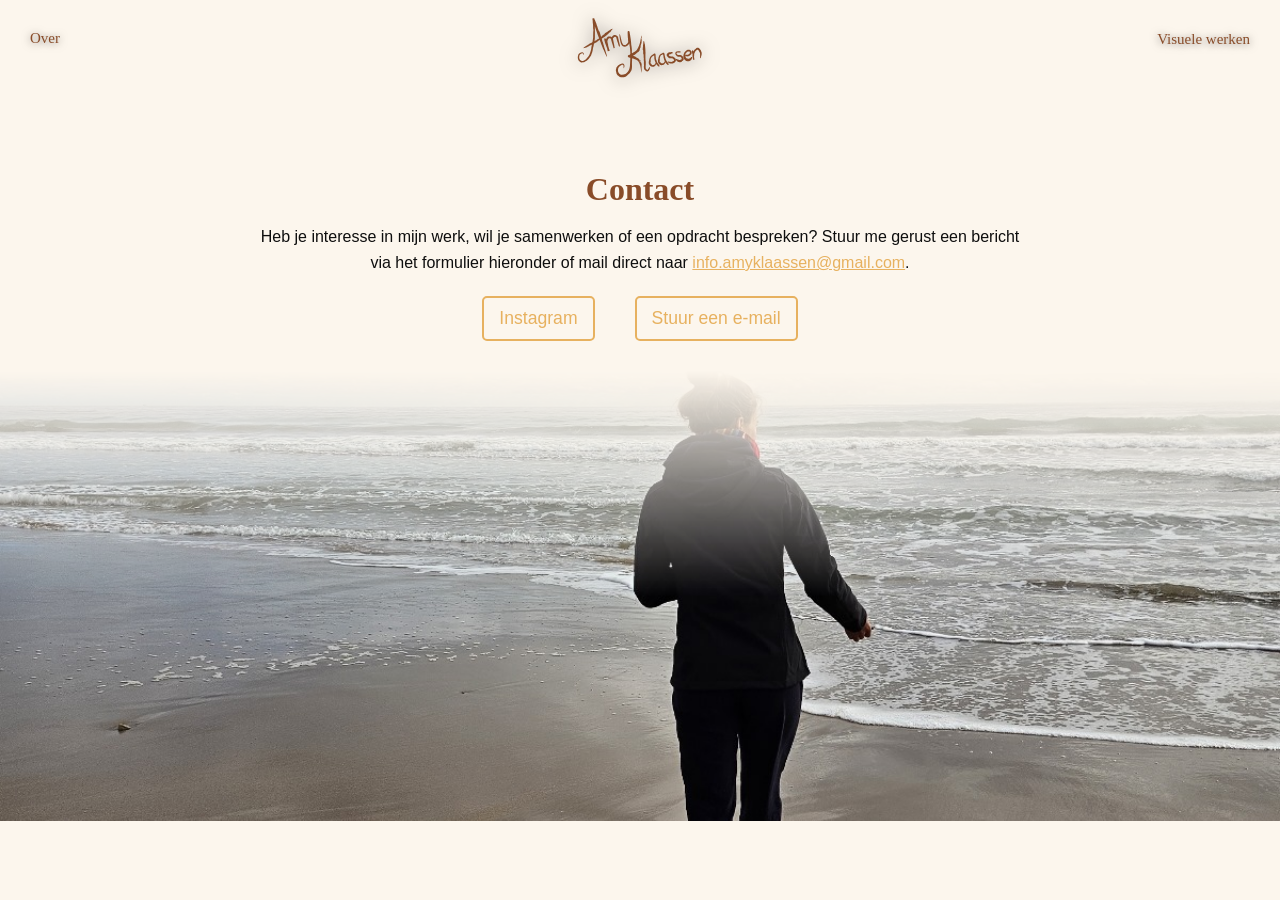
==== contact.html @ f5cd45bf "Add files via upload" ====
<!DOCTYPE html>
<html lang="nl">
<head>
  <meta charset="UTF-8">
  <meta name="viewport" content="width=device-width, initial-scale=1.0">
  <title> Contact | Amy Klaassen </title>
  <link rel="stylesheet" href="style.css">
  <link rel="stylesheet" href="contact.css">
</head>

<!-- laadscherm -->
<div id="page-loader">
  <div class="loader-logo">
    <svg viewBox="0 0 845 472" fill="none" xmlns="http://www.w3.org/2000/svg">
        <path d="M200.58 269.815C197.578 265.913 192.671 257.868 190.001 253.425C189.952 253.343 189.903 253.262 189.853 253.181C189.219 252.127 188.603 251.139 187.882 249.982C186.164 247.221 183.83 243.498 179.257 235.552C177.831 233.297 176.41 231.038 174.997 228.775C159.724 204.342 145.036 179.564 130.694 154.582C130.502 154.273 130.307 153.958 130.109 153.641C126.298 147.501 121.577 139.885 118.895 134.932C115.486 128.634 113.256 124.307 111.438 120.744C109.187 116.763 106.937 112.78 104.687 108.798L115.8 103.752C121.125 121.478 125.676 139.39 129.777 157.352C130.831 161.99 131.83 166.554 132.802 171.186C133.32 173.655 133.822 176.101 134.318 178.581C135.623 185.113 136.837 191.675 137.923 198.272C138.693 202.088 139.415 205.735 140.036 209.121C140.913 213.891 141.594 218.167 141.987 221.718C142.96 230.287 143.071 240.16 142.663 247.514C142.612 248.5 142.555 249.433 142.496 250.306C142.483 250.491 142.471 250.673 142.459 250.852C142.347 256.36 142.45 261.887 142.668 267.449C142.614 267.821 142.559 268.194 142.503 268.575C141.785 273.377 142.093 279.233 142.277 288.698C142.334 292.822 142.356 297.659 141.893 303.401C141.581 307.103 141.019 308.978 140.57 310.494C140.436 310.941 140.308 311.357 140.189 311.779C139.78 313.228 139.71 314.806 139.554 316.686C139.351 319.11 139.007 322.081 137.5 325.664C132.534 336.971 130.048 341.585 128.435 345.375C127.943 346.449 127.446 347.468 126.911 348.408C125.141 351.541 121.945 355.48 119.282 358.271C119.219 358.337 119.155 358.406 119.09 358.477L118.712 358.893C116.119 361.012 111.698 364.783 107.855 367.434C106.373 368.466 104.244 369.704 101.518 370.9C98.6929 372.107 95.2235 373.395 90.8848 373.651C89.1987 373.737 87.5514 373.597 86.0216 373.237C78.8281 371.475 75.1095 368.357 72.4753 365.82C71.5873 364.935 70.8194 364.055 70.1065 363.139C67.8321 360.256 65.7641 356.161 64.6749 351.835C63.6883 348.037 63.3942 344.117 63.5088 340.745C63.5444 339.648 63.5754 338.584 63.6199 337.57C63.8758 334.317 64.4388 330.228 66.4787 326.742C68.4705 323.28 71.131 320.852 73.7343 318.704C76.3234 316.664 79.1248 314.498 83.3006 313.753C86.6799 313.082 90.4118 314.903 92.0868 316.965C93.9038 319.018 94.7567 321.086 95.3561 322.827C96.468 326.318 96.3974 328.342 95.8488 328.559C95.2463 328.767 94.1325 327.088 92.2105 324.43C90.3324 321.793 87.2746 318.489 84.3473 319.498C82.3167 319.976 80.0595 321.681 78.0395 323.601C73.1213 328.103 71.2421 332.214 71.559 338.879C71.5588 339.569 71.5636 340.265 71.5669 340.981C71.5158 351.017 76.6344 360.56 85.1702 363.59C86.14 363.96 87.1451 364.258 88.1808 364.487C92.2837 365.408 98.5569 362.557 103.752 359.007C104.396 358.572 105.04 358.119 105.681 357.651C107.944 355.801 110.256 353.667 111.962 351.843L111.423 352.436C113.392 349.613 115.048 347.026 116.362 344.901C118.378 341.638 119.86 339.369 121.127 337.327C121.969 335.967 122.711 334.692 123.306 333.395C123.62 332.711 124.062 331.7 124.531 330.533C126.55 325.717 128.988 317.361 130.191 309.373C130.773 305.839 131.323 301.646 131.66 297.544C132.145 291.69 132.279 286.028 132.036 283.193C131.595 278.19 131.467 272.388 131.467 267.202C131.459 262.266 131.575 257.887 131.331 255.429C131.147 253.533 131.15 251.887 131.264 249.916C131.328 248.858 131.412 247.711 131.492 246.384C131.639 243.888 131.776 240.851 131.666 236.71C131.528 231.888 131.478 228.472 131.422 225.578C131.327 221.471 131.208 218.38 130.27 213.858C129.224 208.823 128.173 203.593 127.626 199.411C127.378 197.507 126.998 195.339 126.586 193.093C126.04 190.109 125.439 186.998 125.029 184.099C124.693 181.717 124.617 179.722 124.538 177.932C124.514 177.377 124.49 176.844 124.459 176.331C124.233 175.257 124.007 174.201 123.771 173.116C123.596 172.312 123.42 171.51 123.242 170.712C123.126 170.421 123.001 170.115 122.871 169.797C122.223 168.223 121.402 166.197 120.652 163.736C119.452 159.78 118.784 156.218 118.066 152.509C117.49 149.559 116.89 146.55 115.948 143.142C115.3 140.799 114.493 138.253 113.639 135.587C112.419 131.798 111.13 127.882 110.509 125.271C110.258 124.229 110.196 123.299 110.144 122.415C110.144 122.41 110.144 122.406 110.144 122.402C110.141 122.342 110.137 122.282 110.133 122.222C108.565 117.235 106.909 112.133 105.209 107.252L114.293 103.128C115.072 104.39 115.852 105.652 116.632 106.913C116.971 107.397 117.314 107.886 117.652 108.372C119.308 110.743 120.914 113.048 122.109 114.464C123.405 115.997 126.078 120.199 128.887 124.633C130.726 127.535 132.624 130.539 134.234 132.955C135.175 134.367 135.813 135.858 136.47 137.391C137.082 138.822 137.713 140.29 138.618 141.767C139.071 142.507 139.606 143.279 140.177 144.104C140.68 144.83 141.211 145.597 141.737 146.418C142.226 147.181 143.143 148.982 144.321 151.289C145.049 152.715 145.877 154.335 146.763 156.025C149.372 160.335 151.97 164.652 154.556 168.975C155.212 169.808 155.838 170.497 156.418 170.993C156.834 171.349 157.243 171.62 157.661 171.899C158.23 172.279 158.817 172.673 159.466 173.31C159.973 173.809 160.438 174.475 160.635 174.991C160.727 175.231 160.761 175.437 160.792 175.623C160.828 175.837 160.86 176.028 160.97 176.219C161.05 176.357 161.176 176.474 161.33 176.619C161.577 176.851 161.896 177.153 162.216 177.711C163.405 179.789 164.702 182.181 165.973 184.526C167.386 187.133 168.767 189.681 169.928 191.675C171.228 193.909 172.869 197.218 174.518 200.529C175.668 202.839 176.823 205.151 177.861 207.106C178.879 209.022 180.065 210.943 181.211 212.804C182.586 215.038 183.904 217.19 184.821 219.138C185.006 219.532 185.112 220.095 185.248 220.8C185.343 221.299 185.456 221.873 185.618 222.505C186.954 224.886 188.283 227.271 189.606 229.659C189.673 229.731 189.743 229.806 189.812 229.88C189.813 229.881 189.815 229.882 189.816 229.883C191.39 231.557 193.507 233.869 195.219 237.864C195.655 238.878 195.816 239.584 195.963 240.219C196.106 240.843 196.236 241.4 196.597 242.114C197.007 242.925 197.622 243.805 198.289 244.766C199.226 246.116 200.266 247.627 201.015 249.318C201.066 249.433 201.121 249.558 201.179 249.687C201.724 250.911 202.532 252.722 203.197 254.607C205.956 259.735 208.706 264.869 211.453 270.004C216.032 278.563 220.609 287.127 225.211 295.671C227.448 299.83 229.381 303.943 230.621 307.085C231.858 310.23 232.303 312.144 231.783 312.451C231.262 312.758 229.795 311.447 227.626 308.854C225.461 306.257 222.776 302.588 220.198 298.631C215.997 292.176 211.78 285.729 207.562 279.283C207.332 278.95 207.102 278.616 206.873 278.283C205.172 275.804 203.474 273.575 201.762 271.351C201.369 270.84 200.975 270.329 200.58 269.815Z" fill="currentColor"/>
        <path d="M226.133 161.225C225.567 162.901 223.747 165.393 222.658 166.809C222.638 166.834 222.619 166.86 222.6 166.886C222.348 167.216 222.123 167.539 221.861 167.917C221.226 168.822 220.419 170.011 218.382 172.35C217.875 173.1 217.365 173.843 216.85 174.577C211.282 182.52 205.064 189.973 198.396 197.027C198.322 197.124 198.247 197.221 198.169 197.322C196.663 199.278 194.82 201.638 193.383 202.92C191.562 204.546 190.26 205.558 189.172 206.384C183.649 211.785 177.985 217.05 172.408 222.376C171.27 223.463 170.128 224.561 168.996 225.656C168.393 226.24 167.793 226.824 167.192 227.412C165.599 228.969 164.013 230.528 162.428 232.091C161.603 233.102 160.839 234.089 160.126 235C159.124 236.282 158.224 237.412 157.397 238.26C155.401 240.31 152.795 242.233 150.84 243.658C150.521 243.891 150.222 244.108 149.945 244.311C148.576 245.626 147.189 246.948 145.802 248.251C145.665 248.287 145.526 248.321 145.384 248.356C143.615 248.786 142.081 250.094 139.671 252.079C138.621 252.945 137.386 253.953 135.894 255.074C134.937 255.791 134.262 255.945 133.713 256.072C133.551 256.109 133.4 256.145 133.255 256.191C132.76 256.35 132.49 256.82 132.166 257.372C131.745 258.09 131.234 258.941 130.06 259.443C126.314 261.063 125.369 262.656 124.638 263.819C124.423 264.163 124.226 264.473 123.985 264.743C123.208 265.612 121.705 266.426 120.527 266.908C119.586 267.298 118.149 268.653 117.104 269.763C116.708 270.185 116.085 270.631 115.358 271.15C114.603 271.688 113.725 272.311 112.846 273.068C110.604 274.993 109.435 275.934 108.457 276.722C108.18 276.945 107.921 277.151 107.662 277.359C106.845 278.012 105.787 278.799 104.745 279.561C103.488 280.482 102.192 281.413 101.221 282.155C98.4955 283.751 95.7484 285.323 93.0127 286.894C91.6169 287.691 90.1085 288.253 88.8605 288.489C87.6101 288.723 86.727 288.616 86.3628 288.119C85.9981 287.623 86.1661 286.756 86.7677 285.646C87.3721 284.539 88.3605 283.284 89.5362 282.202C91.9327 280.007 94.2982 277.796 96.6776 275.579C99.5731 272.882 102.475 270.189 105.402 267.612C107.487 265.78 109.537 264.005 111.639 262.22C111.855 262.036 112.072 261.853 112.288 261.67C113.838 259.903 115.346 258.164 116.499 256.988C117.442 256.024 118.269 255.508 118.981 255.07C119.471 254.767 119.898 254.507 120.277 254.147C120.479 253.956 120.748 253.686 121.072 253.362C122.397 252.037 124.594 249.798 126.949 248.124C127.991 247.383 129.267 246.636 130.517 245.904C132.293 244.866 133.946 243.915 134.568 243.183C135.668 241.889 137.201 240.737 138.554 239.724C139.848 238.754 140.986 237.899 141.4 237.16C141.896 236.275 142.574 235.818 143.592 235.13C144.299 234.653 145.167 234.066 146.237 233.154C147.471 232.101 148.459 231.479 149.301 230.948C150.484 230.201 151.377 229.639 152.235 228.302C153.19 226.815 154.293 225.381 155.397 224.498C155.9 224.096 156.416 223.574 156.953 223.031C157.663 222.311 158.408 221.553 159.208 220.982C159.866 220.511 160.563 220.274 161.178 220.065C161.37 220 161.554 219.937 161.727 219.87C161.985 219.612 162.243 219.353 162.499 219.093C162.691 218.899 162.883 218.705 163.074 218.51C163.111 218.4 163.148 218.283 163.187 218.162C163.382 217.551 163.623 216.802 164.108 216.063C164.876 214.893 165.846 214.173 166.874 213.405C167.673 212.808 168.51 212.179 169.294 211.303C169.829 210.706 170.375 209.964 170.916 209.227C171.719 208.133 172.519 207.044 173.242 206.469C173.514 206.252 173.863 206.175 174.21 206.098C174.212 206.098 174.214 206.098 174.215 206.098C174.239 206.093 174.262 206.087 174.286 206.082C175.737 204.363 177.184 202.617 178.604 200.88C178.702 200.705 178.802 200.529 178.901 200.355C179.387 199.505 179.86 198.677 180.042 198.019C180.237 197.308 181.213 195.994 182.255 194.594C182.935 193.681 183.651 192.722 184.161 191.913C184.464 191.437 184.972 191.182 185.494 190.916C185.982 190.668 186.482 190.411 186.841 189.962C187.021 189.737 187.176 189.459 187.342 189.162C187.488 188.9 187.643 188.624 187.83 188.356C188.005 188.107 188.533 187.697 189.214 187.161C189.635 186.83 190.113 186.451 190.6 186.038C191.655 184.743 192.722 183.444 193.777 182.172C193.896 181.817 193.949 181.465 193.917 181.123C193.894 180.878 193.826 180.628 193.758 180.372C193.666 180.024 193.571 179.665 193.582 179.291C193.59 178.999 193.718 178.755 193.905 178.678C193.993 178.642 194.092 178.641 194.182 178.641C194.285 178.64 194.376 178.64 194.426 178.585C194.461 178.546 194.46 178.473 194.458 178.383C194.457 178.239 194.455 178.053 194.601 177.896C195.147 177.304 195.788 176.702 196.432 176.092C197.144 175.418 197.843 174.752 198.348 174.175C198.913 173.528 199.911 172.756 200.884 171.999C201.567 171.467 202.251 170.927 202.797 170.426C203.331 169.935 203.776 169.327 204.211 168.738C204.739 168.021 205.22 167.373 205.827 166.95C205.949 166.866 206.212 166.852 206.541 166.833C206.773 166.82 207.04 166.802 207.311 166.757C207.931 166.096 208.559 165.435 209.194 164.775C209.198 164.737 209.202 164.697 209.206 164.658C209.206 164.657 209.205 164.656 209.205 164.655C209.292 163.751 209.428 162.558 210.753 161.807C211.09 161.614 211.405 161.575 211.687 161.539C211.964 161.503 212.211 161.47 212.418 161.297C212.654 161.1 212.814 160.772 212.991 160.415C213.24 159.914 213.525 159.358 214.078 159.012C214.116 158.988 214.157 158.963 214.199 158.936C214.6 158.681 215.183 158.314 215.887 158.053C217.266 156.702 218.664 155.339 220.074 153.957C222.375 151.716 224.738 149.384 227.01 147.104C228.12 145.992 229.386 145.063 230.493 144.504C231.604 143.948 232.459 143.807 232.936 144.179C233.413 144.55 233.494 145.419 233.236 146.643C232.975 147.864 232.393 149.334 231.592 150.695C230.302 152.885 228.932 155.197 227.634 157.407C227.574 157.53 227.513 157.653 227.451 157.775C226.999 158.675 226.668 159.621 226.351 160.571C226.279 160.789 226.206 161.007 226.133 161.225Z" fill="currentColor"/>
        <path d="M274.714 211.391C272.937 208.727 270.455 203.133 269.086 200.057C269.061 200.001 269.036 199.944 269.01 199.888C268.686 199.158 268.364 198.475 267.986 197.674C267.16 195.923 266.069 193.607 264.096 189.001L266.026 191.157C265.832 191.011 265.431 190.748 265.081 190.524C263.759 189.79 262.369 189.114 261.024 188.574C259.25 187.845 257.344 187.379 256.397 187.425C253.243 187.016 247.937 194.975 245.878 201.468L245.685 198.202C248.769 205.794 251.824 213.398 254.87 221.006C254.965 221.223 255.061 221.443 255.159 221.665C257.041 225.96 259.376 231.286 260.67 234.707C262.315 239.056 263.388 242.029 264.262 244.474C265.248 246.931 266.235 249.388 267.224 251.844C267.379 252.228 267.535 252.612 267.694 252.995L261.34 255.852C256.417 245.139 250.384 234.949 245.055 224.426C243.676 221.719 242.335 218.993 241.054 216.239C240.372 214.772 239.687 213.307 239 211.842C237.465 208.574 235.92 205.31 234.368 202.05L236.563 204.328C236.16 204.126 235.535 203.836 234.995 203.601C232.879 202.824 230.804 202.273 229.02 201.988C227.293 201.703 225.794 201.718 225.11 201.892C224.806 201.963 224.582 202.05 224.375 202.141C222.86 202.379 219.98 207.059 218.977 210.978C218.786 211.615 218.622 212.224 218.48 212.802C217.93 216.012 217.666 219.567 217.706 222.733C217.701 222.755 217.696 222.761 217.691 222.749L217.226 220.613C217.267 220.84 217.307 221.07 217.348 221.303C217.903 224.479 219.438 228.006 221.849 233.559C222.899 235.977 224.117 238.779 225.5 242.1C226.391 244.241 226.61 245.446 226.79 246.43C226.843 246.72 226.893 246.991 226.956 247.261C227.17 248.184 227.733 249.008 228.398 249.982C229.26 251.245 230.292 252.762 230.965 255.072C233.117 262.427 235.078 265.219 236.553 267.336C236.986 267.956 237.379 268.519 237.724 269.12C237.95 269.511 238.173 269.946 238.392 270.409C239.106 271.919 239.77 273.735 240.286 275.367L232.443 279.173C232.306 278.826 232.176 278.486 232.055 278.16C231.387 276.355 229.373 273.101 227.726 270.697C227.103 269.788 226.404 268.483 225.581 266.946C224.729 265.355 223.743 263.514 222.567 261.609C219.595 256.796 218.022 254.234 216.758 252.175C216.397 251.588 216.062 251.041 215.725 250.495C214.662 248.771 213.384 246.609 212.087 244.421C210.535 241.804 208.955 239.15 207.688 237.164C204.93 231.741 202.202 226.3 199.473 220.862C198.072 218.068 197.203 215.136 197.107 212.687C197.011 210.238 197.69 208.475 199 207.781C200.311 207.087 202.154 207.516 204.13 208.969C206.107 210.423 208.051 212.786 209.58 215.512C212.659 221.005 215.738 226.499 218.781 232.011C222.489 238.726 226.145 245.468 229.691 252.268C232.171 257.025 234.632 261.792 237.078 266.568C237.33 267.059 237.581 267.551 237.833 268.043C239.166 270.186 240.491 272.331 241.675 274.286L230.735 279.596C229.909 277.99 229.163 276.508 228.555 275.248C228.489 275.113 228.426 274.98 228.364 274.849C227.346 272.684 226.768 270.989 226.268 269.525C225.904 268.457 225.58 267.512 225.156 266.599C224.928 266.109 224.608 265.443 224.221 264.64C222.644 261.362 219.946 255.803 217.908 250.544C217.005 248.21 216.061 245.451 215.164 242.817C213.879 239.05 212.69 235.534 211.811 233.881C210.333 231.101 208.981 227.781 207.783 224.794L207.366 222.877C207.367 222.79 207.369 222.701 207.372 222.619C207.375 222.514 207.377 222.455 207.38 222.379C207.533 218.888 207.952 216.016 207.917 214.275C207.885 212.208 208.258 210.486 209.042 207.93C209.613 206.158 210.314 203.982 211.8 200.988C213.549 197.527 215.891 195.197 218.35 193.839C220.244 192.792 222.145 192.3 224.062 192.106C225.643 191.954 227.131 191.988 228.792 192.071C232.855 192.308 236.551 193.464 239.286 194.805C239.828 195.075 240.338 195.319 241.037 195.675L242.515 196.456L243.178 197.896C243.517 198.619 243.886 199.374 244.264 200.147C245.136 201.932 246.051 203.809 246.738 205.593C247.304 207.064 247.585 208.367 247.833 209.521C247.91 209.88 247.985 210.226 248.064 210.557C248.372 211.204 248.68 211.851 248.989 212.497C249.22 212.98 249.449 213.463 249.677 213.947C249.807 214.11 249.945 214.281 250.088 214.459C250.806 215.354 251.679 216.459 252.505 217.947C253.812 220.303 254.554 222.561 255.345 224.939C255.959 226.792 256.6 228.718 257.498 230.849C258.11 232.303 258.863 233.932 259.6 235.551C260.696 237.954 261.763 240.335 262.374 242.051C262.602 242.694 262.71 243.289 262.821 243.875C262.821 243.878 262.821 243.881 262.822 243.883C262.829 243.923 262.837 243.963 262.844 244.003C264.199 247.077 265.59 250.135 267.066 253.152L261.875 255.487C261.706 255.109 261.536 254.731 261.365 254.354C261.099 253.77 260.834 253.186 260.569 252.602C260.392 252.262 260.214 251.917 260.038 251.576C259.177 249.909 258.34 248.289 257.702 247.272C257.011 246.17 255.631 243.246 254.175 240.166C253.222 238.148 252.236 236.063 251.391 234.377C250.897 233.392 250.59 232.388 250.275 231.355C249.98 230.391 249.678 229.402 249.209 228.379C248.974 227.867 248.691 227.327 248.388 226.75C248.122 226.243 247.84 225.706 247.563 225.136C247.307 224.607 246.847 223.379 246.258 221.806C245.893 220.833 245.479 219.728 245.032 218.574C243.676 215.597 242.321 212.62 240.971 209.641C240.609 209.054 240.255 208.562 239.915 208.197C239.671 207.936 239.426 207.73 239.174 207.517C238.832 207.229 238.478 206.93 238.1 206.471C237.805 206.112 237.55 205.65 237.459 205.304C237.417 205.143 237.41 205.009 237.404 204.887C237.397 204.747 237.391 204.622 237.333 204.491C237.291 204.397 237.217 204.312 237.126 204.207C236.981 204.04 236.793 203.822 236.625 203.44C236.463 203.071 236.297 202.688 236.13 202.295L235.339 200.436L235.908 198.526C236.369 197.029 236.861 195.767 237.417 194.442C238.248 192.468 239.187 190.589 239.992 189.076C240.895 187.38 242.45 185.055 244.576 182.888C246.053 181.378 247.845 179.961 249.718 178.97C251.48 178.019 253.671 177.221 255.931 177.058C255.988 177.054 256.044 177.05 256.1 177.046C258.82 176.897 260.878 177.379 262.482 177.97C262.805 178.093 263.166 178.358 263.593 178.696C263.897 178.937 264.237 179.215 264.62 179.509C266.507 180.254 268.247 181.11 269.966 182.08C270.037 182.098 270.104 182.114 270.178 182.132C270.179 182.132 270.181 182.133 270.182 182.133C270.566 182.231 270.947 182.318 271.475 182.518L272.68 183.284L273.282 184.536C274.188 185.564 275.198 186.935 275.89 188.992C276.118 189.672 276.159 190.15 276.195 190.58C276.231 191.003 276.263 191.382 276.465 191.86C276.695 192.402 277.086 192.985 277.512 193.62C278.111 194.512 278.781 195.507 279.17 196.643C279.197 196.721 279.225 196.804 279.255 196.891C279.54 197.714 279.96 198.932 280.232 200.215C281.818 203.644 283.392 207.079 284.956 210.518C287.563 216.251 290.146 221.997 292.726 227.743C293.981 230.538 294.869 233.372 295.167 235.635C295.466 237.899 295.155 239.403 294.283 239.827C293.411 240.25 292.038 239.565 290.444 237.932C288.85 236.298 287.172 233.848 285.75 231.134C283.433 226.707 281.116 222.279 278.813 217.845C278.682 217.617 278.551 217.389 278.421 217.16C277.458 215.463 276.437 213.951 275.417 212.437C275.182 212.089 274.947 211.741 274.714 211.391Z" fill="currentColor"/>
        <path d="M316.81 352.745C314.161 355.936 311.061 362.43 310.785 366.671C310.776 366.747 310.767 366.823 310.758 366.898C310.642 367.879 310.592 368.823 310.591 369.947C310.599 371.598 310.68 373.633 311.149 376.826C311.445 378.776 311.893 381.118 312.812 383.865C313.617 385.907 314.606 387.822 315.772 389.568C319.761 395.61 325.971 399.359 333.265 400.574C339.436 401.537 350.02 397.014 357.725 392.338L356.847 392.999C362.024 388.143 367.147 381.214 370.656 374.269C370.791 373.975 370.928 373.672 371.06 373.373C372.031 371.181 372.956 368.745 373.722 366.294C374.867 362.649 375.307 358.554 375.581 355.48C376.108 349.188 375.896 344.596 375.766 340.843C374.365 325.569 371.077 309.861 368.933 293.846C368.081 287.548 366.972 281.23 365.689 274.918C364.785 270.477 363.792 266.035 362.733 261.629C362.167 259.273 361.581 256.922 360.977 254.577C359.374 248.356 357.65 242.162 355.832 235.988C354.64 232.44 353.441 229.071 352.316 225.959C350.737 221.588 349.298 217.698 348.211 214.471C345.592 206.673 342.957 197.697 340.939 191.055C340.606 189.958 340.294 188.935 340.006 187.999C338.134 182.788 336.236 177.625 334.312 172.486C334.242 172.108 334.175 171.728 334.108 171.346C333.309 166.678 331.326 161.156 328.143 152.64C327.346 150.514 326.418 148.054 325.485 145.607L334.446 142.68C334.922 144.621 335.423 146.69 335.948 148.9C336.756 152.308 336.9 154.128 337.02 155.615C337.055 156.053 337.089 156.463 337.136 156.875C337.298 158.286 337.85 159.675 338.498 161.317C339.339 163.447 340.338 166.005 340.889 169.583C342.661 180.979 344.552 185.714 345.938 189.307C346.346 190.361 346.714 191.317 347.031 192.31C347.879 194.972 348.645 198.665 349.204 201.904C349.345 202.4 349.297 203.663 349.163 204.161C348.875 204.913 348.599 205.542 348.318 206.165C347.079 208.956 344.972 214.583 342.823 218.776C342.022 220.363 340.755 222.431 338.923 224.741C337.008 227.101 334.547 229.855 330.72 231.988C328.783 233.05 326.698 233.689 324.728 233.878C319.293 234.544 314.255 234.579 310.619 232.689C309.347 232.079 308.282 231.377 307.326 230.644C304.304 228.312 301.76 225.085 299.442 221.824C299.426 221.802 299.411 221.779 299.395 221.757C296.426 217.397 294.535 213.114 292.951 209.8C289.348 201.11 286.339 192.37 283.422 183.585C281.936 179.082 280.801 174.633 280.202 171.301C279.624 168.014 279.554 165.922 280.163 165.8C280.72 165.525 281.93 167.215 283.53 170.121C285.143 173.076 287.082 177.198 288.89 181.534C292.543 190.278 296.342 198.991 300.596 207.297C302.373 210.714 304.264 214.207 306.314 216.902C308.525 219.768 310.905 222.54 313.218 224.036C315.439 225.494 317.526 225.537 321.251 225.189C322.113 225.107 323.012 225.007 323.935 224.907C327.811 224.571 332.281 219.064 335.199 213.329C335.553 212.65 335.897 211.959 336.226 211.267C337.595 207.921 338.785 204.208 339.487 201.287L339.43 204.424C338.645 201.96 337.934 199.691 337.35 197.757C336.207 193.969 335.602 191.149 335.09 188.732C334.737 187.069 334.427 185.596 334.009 184.134C333.784 183.348 333.468 182.277 333.087 180.986C331.533 175.714 328.881 166.762 326.976 158.463C326.131 154.781 325.278 150.47 324.474 146.351C324.406 146.001 324.338 145.652 324.27 145.304C322.547 138.612 332.694 135.298 335.248 141.719C337.015 147.102 338.5 151.921 339.586 154.408C341.581 158.97 343.422 164.373 345.017 169.187C346.516 173.711 347.828 177.785 348.862 179.903C350.122 182.502 350.805 184.807 351.831 188.332C352.519 190.713 353.391 193.735 354.657 197.695C356.135 202.317 356.992 205.656 357.7 208.459C358.71 212.456 359.443 215.433 361.166 219.716C363.078 224.47 364.868 229.52 365.91 233.592C366.386 235.45 367.004 237.556 367.635 239.749C368.47 242.651 369.33 245.721 369.927 248.562C370.419 250.907 370.606 252.911 370.761 254.67C370.81 255.22 370.855 255.743 370.907 256.257C371.176 257.319 371.442 258.379 371.704 259.437C371.9 260.228 372.095 261.017 372.287 261.804C372.408 262.09 372.539 262.393 372.675 262.712C373.357 264.31 374.184 266.26 374.922 268.749C376.095 272.713 376.656 276.299 377.184 280.055C377.604 283.034 377.99 286.042 378.612 289.581C378.766 290.459 378.934 291.376 379.108 292.312C379.401 293.892 379.741 295.544 380.087 297.188C380.903 301.054 381.759 304.877 382.116 307.587C382.249 308.596 382.21 309.505 382.169 310.396C382.168 310.4 382.168 310.404 382.167 310.408C382.164 310.468 382.162 310.529 382.159 310.589C383.472 317.122 384.83 323.689 385.987 330.379C386.122 330.955 386.253 331.528 386.384 332.112C387.018 334.929 387.575 337.721 388.079 339.533C388.624 341.494 389.328 346.542 389.498 352.108C389.618 355.743 389.468 359.606 389.12 362.846C388.922 364.73 388.345 366.504 387.644 368.279C387.342 369.044 387.012 369.823 386.676 370.608C386.302 371.471 385.941 372.337 385.601 373.284C385.289 374.153 384.98 375.12 384.634 376.125C384.322 377.028 383.985 377.956 383.573 378.922C383.196 379.807 382.149 381.716 380.669 384.033C379.752 385.473 378.67 387.067 377.49 388.702C374.624 393.185 371.375 397.4 367.569 401.313C366.991 402.05 366.589 402.641 365.996 403.405C365.84 403.537 365.362 403.907 365.188 404.013C365.181 404.025 365.144 404.056 365.108 404.086C365.095 404.101 365.079 404.118 365.062 404.137C365.029 404.172 364.976 404.22 364.941 404.257C364.886 404.321 364.821 404.392 364.749 404.468C364.349 404.921 364.051 405.346 363.737 405.781C363.323 406.366 362.852 406.986 362.15 407.638C361.586 408.158 360.851 408.617 360.281 408.807C360.01 408.899 359.804 408.92 359.601 408.947C359.373 408.976 359.165 409.003 358.95 409.108C358.799 409.182 358.664 409.304 358.494 409.453C358.218 409.694 357.867 410.002 357.232 410.293C354.877 411.371 352.105 412.443 349.243 413.322C346.07 414.303 342.767 415.023 339.938 415.398C337.622 415.698 334.375 415.855 330.578 414.98C329.481 414.708 328.374 414.388 327.281 414.026C324.39 413.074 321.599 411.786 319.295 410.49C317.037 409.23 314.735 407.799 312.668 406.169C310.182 404.223 308.06 401.995 306.665 399.848C306.381 399.413 306.155 398.785 305.901 397.996C305.723 397.439 305.529 396.797 305.302 396.089C303.693 393.392 302.442 390.535 301.512 387.625C301.456 387.53 301.4 387.433 301.343 387.335C301.342 387.333 301.341 387.332 301.34 387.33C300.215 385.383 298.835 382.612 298.528 378.638C298.489 378.126 298.468 377.601 298.468 377.051C298.469 375.84 298.629 375.061 298.777 374.371C298.924 373.684 299.061 373.085 299.089 372.205C299.122 371.208 299.039 370.026 299.017 368.718C298.985 366.885 299.088 364.778 299.721 362.752C299.764 362.613 299.811 362.464 299.861 362.31C300.326 360.85 301.151 358.705 302.361 356.785C305.022 350.786 309.554 345.896 314.561 342.38C314.632 342.33 314.703 342.28 314.774 342.23C317.676 340.214 320.639 337.853 324.474 336.072C328.184 334.19 333.742 333.822 337.627 336.016C340.674 337.532 342.33 340.376 343.203 342.86C344.91 347.991 344.418 352.686 343.852 356.03C343.221 359.364 342.339 361.17 341.751 361.052C341.143 361.006 340.833 359.1 340.375 355.939C339.903 352.812 339.335 348.429 337.785 344.992C337.019 343.292 335.958 342.17 334.927 341.836C331.35 340.354 328.159 342.008 324.277 345.121C323.997 345.359 323.715 345.602 323.433 345.848C322.203 346.918 321.029 348.059 319.821 349.218C319.086 349.948 318.42 350.69 317.796 351.459C317.452 351.882 317.127 352.308 316.81 352.745Z" fill="currentColor"/>
        <path d="M374.629 293.126C369.844 292.983 364.973 292.222 360.47 291.949C352.186 292.387 349.085 282.611 356.103 278.188C357.961 277.256 360.021 276.059 361.919 274.738C362.057 274.642 362.176 274.559 362.302 274.469C369.54 269.331 375.704 262.641 382.115 256.943C387.021 252.569 391.687 247.883 395.055 243.042C396.114 241.512 397.097 239.858 398 238.114C401.727 230.892 404.05 222.384 405.585 213.63C407.111 204.875 407.861 195.777 408.157 186.629C408.356 180.42 408.333 174.122 408.131 167.875C408.04 165.124 407.909 162.345 407.741 159.591C407.616 157.541 407.473 155.503 407.281 153.413C407.267 153.265 407.29 153.185 407.316 153.008C407.342 152.839 407.397 152.708 407.477 152.606C407.516 152.553 407.563 152.519 407.609 152.469C407.648 152.384 407.697 152.332 407.751 152.296C407.86 152.226 407.988 152.21 408.115 152.181C408.243 152.156 408.367 152.119 408.495 152.141C408.559 152.153 408.624 152.183 408.694 152.248C408.756 152.272 408.813 152.289 408.87 152.323C408.983 152.387 409.084 152.49 409.174 152.64C409.264 152.794 409.316 152.863 409.358 153.008C409.968 155.072 410.519 157.08 411.048 159.11C411.636 161.376 412.19 163.668 412.705 165.937C411.726 166.434 411.017 167.049 410.793 168.03C410.677 168.513 410.689 169.206 410.94 169.698C411.165 170.138 411.509 170.461 411.835 170.759C412.174 171.059 412.496 171.347 412.642 171.754C412.889 172.442 413.39 173.092 413.911 173.769C414.1 174.008 414.291 174.252 414.474 174.508C414.886 176.717 415.265 178.924 415.611 181.15C415.561 182.014 415.523 182.817 415.602 183.496C415.674 184.115 415.91 184.632 416.197 185.172C416.243 185.516 416.29 185.861 416.335 186.208C416.627 188.458 416.881 190.696 417.096 192.938C416.857 194.708 416.615 196.545 416.469 198.948C416.406 199.984 416.243 200.993 416.08 201.971C415.839 203.418 415.598 204.76 415.67 205.96C415.719 206.761 415.534 207.594 415.343 208.419C415.088 209.528 414.824 210.627 415.093 211.67C415.262 212.326 415.48 212.937 415.678 213.506C415.993 214.412 416.258 215.209 416.198 215.902C416.086 217.204 416.223 218.362 416.331 219.388C416.461 220.624 416.549 221.678 416.118 222.511C416.053 222.637 415.97 222.78 415.876 222.941C415.379 223.782 414.586 225.136 414.421 227.245C414.362 227.994 414.464 228.756 414.557 229.495C414.692 230.576 414.806 231.62 414.351 232.619C414.283 232.767 414.136 232.9 414.001 233.021C413.83 233.174 413.681 233.307 413.742 233.428C413.92 233.784 414.074 234.314 414.235 234.895C414.353 235.322 414.474 235.776 414.613 236.207C413.87 238.965 412.972 241.703 411.868 244.411C411.356 245.667 410.809 246.894 410.207 248.124C409.516 248.553 408.85 248.997 408.234 249.501C407.879 249.792 407.534 250.149 407.172 250.566C406.714 251.09 406.226 251.712 405.648 252.411C404.904 253.306 404.001 254.342 402.853 255.405C400.73 257.376 398.906 259.57 397.829 261.08C397.6 261.402 397.376 261.719 397.132 262.062C396.201 263.36 395.039 264.982 392.539 267.755C390.17 270.372 387.963 272.372 386.299 273.848C385.442 274.607 384.736 275.218 384.203 275.714C383.292 276.559 382.148 277.568 381.004 278.553C379.198 280.11 377.34 281.645 376.354 282.558C375.996 282.888 375.617 283.248 375.223 283.622C374.188 284.598 372.962 285.746 371.188 287.155C371.053 287.261 370.921 287.366 370.768 287.484C368.643 289.132 367.26 289.943 365.66 290.746C365.262 290.939 364.753 291.067 364.258 291.134L359.667 276.67C359.669 276.695 359.835 276.713 359.86 276.738C359.904 276.762 359.955 276.786 360.013 276.811C360.132 276.859 360.273 276.909 360.357 276.961C361.296 277.41 362.319 277.888 363.543 277.719C363.872 277.679 364.145 277.597 364.481 277.511C365.115 277.354 365.731 277.186 366.429 277.26C366.679 277.286 366.872 277.377 367.07 277.466C367.286 277.564 367.502 277.66 367.751 277.668C368.708 277.697 369.56 277.689 370.377 277.688C371.378 277.686 372.282 277.694 372.791 277.792C373.742 277.967 374.777 277.886 375.849 277.814C376.676 277.76 377.467 277.707 378.273 277.779C380.516 277.978 383.64 277.992 386.904 277.975C388.144 277.969 389.146 278.306 390.433 278.758C391.235 279.039 392.128 279.364 393.269 279.692C393.911 279.878 394.496 279.792 395.043 279.716C395.546 279.647 396.018 279.586 396.454 279.753C396.84 279.901 397.032 280.256 397.212 280.593C397.413 280.968 397.598 281.321 398.027 281.349C398.255 281.363 398.557 281.268 398.918 281.157C399.061 281.113 399.213 281.067 399.374 281.023C399.353 281.083 399.339 281.138 399.329 281.18C399.263 281.475 399.654 281.723 400.034 281.97C400.186 282.069 400.337 282.167 400.456 282.267C400.895 282.634 401.827 282.904 402.549 283.078C402.854 283.152 403.105 283.315 403.397 283.507C403.656 283.677 403.948 283.871 404.339 284.047C404.562 284.148 404.716 284.283 404.842 284.396C404.934 284.478 405.012 284.548 405.092 284.584C405.162 284.615 405.245 284.549 405.339 284.474C405.407 284.421 405.48 284.363 405.558 284.334C405.744 284.265 405.949 284.29 406.076 284.368C406.134 284.404 406.175 284.452 406.214 284.5C406.261 284.555 406.307 284.61 406.382 284.648C406.728 284.821 407.111 284.839 407.511 284.86C407.95 284.884 408.405 284.911 408.849 285.157C408.988 285.235 409.124 285.349 409.256 285.461C409.394 285.578 409.527 285.692 409.652 285.754C410.161 286.009 410.729 285.99 411.263 285.982C411.62 285.977 411.957 285.976 412.237 286.058C412.749 286.208 413.113 286.078 413.385 285.983C413.525 285.934 413.64 285.893 413.736 285.907C413.813 285.948 413.889 285.99 413.965 286.033C414.031 286.083 414.098 286.134 414.172 286.159C414.178 286.161 414.183 286.162 414.189 286.164C414.61 286.417 415.007 286.696 415.397 286.977C416.264 287.605 417.13 288.262 418.16 288.696C418.382 288.789 418.652 288.815 418.93 288.845C419.269 288.882 419.617 288.924 419.894 289.1C420.552 289.517 421.127 290.089 421.683 290.673C422.048 291.057 422.4 291.443 422.761 291.79C423.226 292.235 423.706 292.618 424.268 292.862C424.599 293.006 424.962 293.101 425.327 293.201C425.531 293.258 425.735 293.315 425.931 293.382C425.806 293.464 425.701 293.552 425.603 293.635C425.401 293.804 425.229 293.95 424.967 293.975C424.345 294.033 423.584 294.207 423.341 294.588C423.275 294.691 423.18 294.789 423.084 294.886C422.842 295.131 422.599 295.383 422.786 295.743C422.914 295.987 423.239 296.586 423.715 296.66C423.819 296.676 423.935 296.628 424.065 296.575C424.297 296.48 424.575 296.368 424.907 296.59C424.963 296.627 425.022 296.669 425.083 296.714C425.325 296.892 425.593 297.095 425.81 297.052C426.061 297.003 426.207 296.81 426.376 296.584C426.597 296.29 426.856 295.937 427.456 295.792C427.574 295.763 427.688 295.826 427.772 295.872C427.832 295.904 427.878 295.928 427.903 295.91C427.932 295.888 427.97 295.821 428.018 295.736C428.186 295.437 428.478 294.906 428.984 295.38C429.121 295.508 429.251 295.68 429.366 295.835C429.536 296.064 429.675 296.255 429.766 296.213C429.8 296.196 429.834 296.176 429.869 296.153C430.015 296.325 430.161 296.498 430.305 296.671C430.416 296.959 430.701 297.258 431.037 297.621C431.12 297.71 431.205 297.804 431.293 297.903C431.562 298.248 431.827 298.597 432.086 298.948C432.27 299.246 432.441 299.581 432.585 299.962C432.869 300.72 432.938 301.491 432.994 302.244C433.017 302.561 433.037 302.875 433.069 303.183C432.992 303.109 432.919 303.045 432.851 303.004C432.388 302.724 431.935 302.812 431.521 302.894C431.246 302.949 430.987 303.002 430.752 302.947C430.322 302.847 430.08 303.075 429.901 303.242C429.808 303.329 429.731 303.399 429.655 303.401C429.594 303.403 429.526 303.352 429.455 303.299C429.393 303.254 429.329 303.207 429.268 303.193C428.524 303.023 428.415 303.34 428.248 303.789C428.156 304.037 428.045 304.327 427.805 304.603C427.542 304.884 427.44 304.933 427.141 304.792C427.133 305.089 427.122 305.384 427.109 305.679C427.173 305.743 427.307 305.727 427.521 305.688C427.902 305.617 428.34 305.996 428.678 306.301C428.835 306.441 428.971 306.565 429.073 306.618C429.611 306.893 429.849 306.543 430.056 306.23C430.17 306.058 430.275 305.898 430.418 305.865C430.48 305.851 430.508 305.791 430.537 305.729C430.559 305.681 430.582 305.633 430.621 305.604C430.9 305.399 431.299 305.519 431.67 305.637C431.882 305.704 432.085 305.769 432.252 305.769C432.303 305.769 432.352 305.763 432.398 305.758C432.466 305.749 432.531 305.742 432.599 305.753C432.754 305.779 432.942 305.922 433.147 306.08C433.252 306.161 433.361 306.247 433.473 306.322C433.619 306.42 433.766 306.394 433.92 306.368C434.029 306.35 434.142 306.332 434.26 306.356C434.474 306.4 434.69 306.633 434.884 306.843C434.969 306.935 435.052 307.025 435.13 307.095C435.162 307.124 435.192 307.128 435.222 307.114C435.561 307.453 435.889 307.778 436.207 308.097C437.796 309.698 439.149 311.151 440.091 313.818C440.268 314.323 440.528 314.83 440.821 315.325C441.483 317.042 442.089 318.771 442.646 320.501C442.489 320.953 442.407 321.458 442.403 322.014C442.396 323.058 442.672 324.005 442.986 325.138C443.218 325.975 443.463 326.897 443.618 328.027C443.875 329.916 444.162 331.833 444.621 333.93C445.083 336.033 445.612 338.412 446.002 340.096C446.22 341.028 446.168 342.018 446.126 342.997C446.062 344.352 445.976 345.528 446.621 346.123C446.826 346.31 447.144 346.463 447.452 346.612C447.672 346.718 447.887 346.823 448.054 346.935C448.094 347.315 448.137 347.717 448.177 348.113C448 348.879 447.858 349.955 448.432 350.938C448.466 351.344 448.497 351.744 448.522 352.124C448.588 352.982 448.644 353.83 448.688 354.645C448.705 354.93 448.722 355.213 448.737 355.493C448.737 355.495 448.737 355.498 448.737 355.5C448.768 356.07 448.786 356.582 448.815 357.174C448.825 357.416 448.835 357.655 448.843 357.888C448.86 358.456 448.888 359.117 448.899 359.696C448.905 360.002 448.91 360.309 448.919 360.65C448.931 361.194 448.929 361.648 448.939 362.216C448.937 363.003 448.942 363.908 448.924 364.725C448.924 364.892 448.88 365.009 448.801 365.085C448.735 365.278 448.623 365.249 448.514 365.267C448.514 365.267 448.514 365.267 448.514 365.267C448.513 365.267 448.513 365.267 448.513 365.267C448.401 365.27 448.298 365.321 448.193 365.147C448.102 365.092 448.035 364.987 447.999 364.827C447.805 364.042 447.591 363.171 447.386 362.419C447.249 361.872 447.125 361.442 446.987 360.922C446.901 360.595 446.82 360.304 446.738 360.013C446.584 359.462 446.414 358.831 446.257 358.293C446.194 358.071 446.129 357.845 446.064 357.615C445.906 357.051 445.76 356.568 445.602 356.027C445.601 356.024 445.6 356.021 445.6 356.018C445.523 355.756 445.444 355.489 445.366 355.222C445.134 354.455 444.893 353.654 444.647 352.849C444.52 352.446 444.388 352.02 444.254 351.589C444.179 351.349 444.103 351.108 444.027 350.869C443.987 350.738 443.948 350.617 443.907 350.49C442.958 347.514 441.966 344.604 440.909 341.696C439.854 338.8 438.734 335.914 437.552 333.11C436.367 330.295 435.109 327.523 433.765 324.833C429.069 315.444 423.037 306.467 415.5 301.724C409.439 297.961 401.402 295.943 393.293 294.709C390.683 294.316 387.967 293.997 385.295 293.757C382.594 293.513 379.932 293.342 377.195 293.221C376.346 293.184 375.528 293.154 374.629 293.126Z" fill="currentColor"/>
        <path d="M437.331 196.637C438.305 198.102 439.189 201.166 439.641 202.86C439.65 202.891 439.659 202.922 439.667 202.953C439.776 203.355 439.896 203.73 440.037 204.171C440.369 205.221 440.833 206.637 441.466 209.674C441.758 210.531 442.043 211.39 442.321 212.251C445.327 221.545 447.675 230.998 449.632 240.547C449.669 240.665 449.707 240.784 449.745 240.905C450.477 243.241 451.38 246.14 451.626 248.039C451.938 250.453 452.054 252.116 452.134 253.486C453.543 261.106 454.902 268.737 456.525 276.305C456.857 277.852 457.2 279.397 457.557 280.939C457.746 281.76 457.94 282.58 458.137 283.4C458.66 285.57 459.203 287.737 459.762 289.899C460.225 291.125 460.701 292.282 461.14 293.355C461.757 294.863 462.301 296.207 462.638 297.344C463.45 300.084 463.888 303.31 464.214 305.705C464.268 306.096 464.318 306.466 464.366 306.808C464.881 308.648 465.397 310.488 465.909 312.329C465.878 312.468 465.844 312.608 465.809 312.751C465.375 314.533 465.823 316.486 466.507 319.565C466.805 320.906 467.148 322.461 467.487 324.307C467.706 325.496 467.545 326.174 467.417 326.726C467.379 326.889 467.344 327.041 467.322 327.192C467.246 327.71 467.549 328.162 467.903 328.698C468.362 329.393 468.903 330.23 468.846 331.521C468.745 333.917 469.067 335.438 469.489 336.526L468.973 335.348C469.417 335.801 469.974 336.18 470.416 336.446C470.734 336.641 471.021 336.814 471.272 337.031C472.072 337.723 472.817 339.027 473.352 340.064C473.765 340.895 475.189 341.973 476.303 342.48C476.723 342.676 477.202 343.04 477.755 343.385C478.321 343.741 478.986 344.068 479.578 344.127C479.853 344.155 480.068 344.149 480.242 344.13C480.966 344.024 481.215 343.795 481.597 343.505C481.722 343.401 481.842 343.291 481.966 343.163C482.356 342.767 482.908 342.099 483.427 341.236C484.05 340.212 484.609 338.954 484.953 337.947C486.215 335.457 487.228 332.594 488.037 329.659C488.454 328.155 489.059 326.703 489.701 325.64C490.347 324.602 490.984 323.958 491.598 324.02C492.215 324.011 492.783 324.752 493.219 325.945C493.649 327.162 493.895 328.825 493.813 330.518C493.635 333.942 493.282 337.395 492.36 340.95C491.132 344.945 489.537 350.983 482.068 352.926C481.455 353.049 480.848 353.118 480.221 353.138C475.979 353.198 472.933 351.423 470.484 349.754C470.194 349.549 469.91 349.34 469.633 349.129C467.153 347.675 465.021 345.969 463.65 344.654C462.525 343.575 461.922 342.585 461.432 341.732C461.238 341.397 461.1 341.141 460.865 340.757C460.641 340.369 460.095 339.265 460.018 338.823C459.976 338.573 459.923 338.331 459.846 338.094C459.759 337.825 459.631 337.461 459.476 337.021C458.846 335.224 457.765 332.176 457.295 329.27C457.086 327.981 456.973 326.451 456.876 324.989C456.735 322.898 456.628 320.942 456.255 320.032C455.598 318.434 455.271 316.499 454.992 314.787C454.724 313.153 454.498 311.723 454.036 310.991C453.483 310.115 453.394 309.276 453.267 308.028C453.178 307.162 453.071 306.098 452.777 304.689C452.438 303.062 452.367 301.871 452.309 300.857C452.226 299.431 452.168 298.356 451.42 296.916C450.588 295.316 449.885 293.603 449.667 292.173C449.567 291.522 449.372 290.796 449.17 290.041C448.902 289.042 448.622 287.99 448.533 286.99C448.46 286.165 448.61 285.433 448.743 284.784C448.785 284.582 448.824 284.388 448.855 284.202C448.765 283.84 448.674 283.478 448.582 283.116C448.514 282.846 448.445 282.575 448.375 282.306C448.3 282.215 448.219 282.121 448.134 282.022C447.711 281.526 447.191 280.917 446.809 280.099C446.205 278.805 446.093 277.568 445.976 276.262C445.885 275.245 445.792 274.188 445.461 273.029C445.236 272.239 444.895 271.36 444.559 270.488C444.06 269.193 443.571 267.913 443.473 266.965C443.436 266.61 443.559 266.267 443.682 265.928C443.683 265.927 443.683 265.925 443.684 265.923C443.693 265.9 443.701 265.877 443.709 265.854C443.043 263.65 442.368 261.447 441.693 259.244C441.601 259.062 441.509 258.877 441.418 258.694C440.974 257.798 440.546 256.927 440.099 256.4C439.614 255.828 439.056 254.232 438.478 252.547C438.099 251.443 437.711 250.302 437.326 249.386C437.101 248.851 437.176 248.273 437.252 247.679C437.323 247.125 437.394 246.557 437.228 245.994C437.145 245.712 437.004 245.42 436.854 245.109C436.722 244.834 436.583 244.544 436.47 244.232C436.365 243.943 436.327 243.25 436.275 242.363C436.243 241.815 436.206 241.192 436.147 240.543C435.691 238.9 435.247 237.255 434.817 235.606C434.596 235.294 434.34 235.039 434.042 234.86C433.829 234.732 433.586 234.637 433.338 234.54C433 234.407 432.652 234.27 432.354 234.036C432.121 233.854 431.997 233.602 432.043 233.401C432.065 233.308 432.122 233.226 432.174 233.152C432.234 233.067 432.287 232.992 432.272 232.919C432.26 232.866 432.2 232.823 432.126 232.77C432.008 232.686 431.856 232.575 431.813 232.362C431.654 231.568 431.533 230.651 431.415 229.752C431.285 228.753 431.157 227.776 430.987 227.014C430.797 226.161 430.764 224.887 430.726 223.612C430.699 222.723 430.669 221.833 430.59 221.083C430.512 220.347 430.288 219.617 430.075 218.908C429.818 218.057 429.577 217.238 429.602 216.486C429.607 216.334 429.753 216.111 429.934 215.832C430.062 215.634 430.208 215.407 430.334 215.158C430.175 214.247 430.023 213.334 429.879 212.419C429.85 212.393 429.821 212.365 429.792 212.338C429.791 212.338 429.791 212.337 429.79 212.337C429.121 211.719 428.247 210.864 428.444 209.316C428.493 208.923 428.652 208.644 428.793 208.394C428.932 208.148 429.055 207.928 429.043 207.654C429.028 207.342 428.863 207.009 428.687 206.646C428.438 206.136 428.169 205.564 428.231 204.91C428.235 204.865 428.24 204.817 428.244 204.767C428.286 204.294 428.347 203.593 428.566 202.858C428.326 200.891 428.098 198.922 427.872 196.952C427.495 193.668 427.122 190.383 426.719 187.106C426.525 185.512 426.579 183.924 426.827 182.703C427.08 181.481 427.503 180.725 428.091 180.583C428.678 180.441 429.408 180.916 430.208 181.883C431.003 182.851 431.798 184.233 432.377 185.734C433.317 188.183 434.274 190.629 435.233 193.074C435.293 193.2 435.353 193.326 435.412 193.452C435.85 194.39 436.392 195.227 436.948 196.061C437.075 196.253 437.204 196.445 437.331 196.637Z" fill="currentColor"/>
        <path d="M522.759 308.948C522.465 309.764 521.865 310.843 520.932 311.921C520.006 313.046 518.787 314.244 517.822 315.042C517.792 315.067 517.763 315.092 517.733 315.117C517.346 315.437 516.971 315.75 516.504 316.107C515.421 316.896 513.634 318.29 509.839 319.159C509.379 319.3 508.932 319.423 508.479 319.534C507.861 319.684 507.235 319.809 506.594 319.906C498.034 321.541 489.667 315.706 485.589 310.412C482.932 307.371 481.098 302.909 480.732 299.07C480.705 298.927 480.679 298.781 480.654 298.635C480.643 298.571 480.632 298.507 480.621 298.443C480.162 295.636 480.047 292.731 480.128 291.032C480.194 289.847 480.25 288.906 480.292 288.098C480.324 287.308 480.36 286.629 480.397 286.004C480.025 279.87 480.265 272.061 482.906 265.72C483.428 264.325 484.061 263.042 484.749 261.83C485.616 260.309 486.569 258.904 487.566 257.566C488.096 256.856 488.64 256.162 489.194 255.484C490.662 253.688 492.195 252.002 493.777 250.372C494.62 249.352 495.426 248.379 496.189 247.491C497.26 246.243 498.246 245.161 499.13 244.344C500.433 243.143 501.897 242.025 503.496 240.957C506.432 238.839 509.812 240.008 510.811 243.487C511.033 244.451 511.273 245.492 511.472 246.357C511.549 246.701 511.641 247.082 511.71 247.38C512.325 249.096 512.959 250.804 513.608 252.502C513.6 252.631 513.59 252.763 513.58 252.898C513.455 254.571 514.07 256.397 515.08 259.216C515.524 260.453 516.04 261.867 516.622 263.551C516.998 264.636 516.972 265.272 516.952 265.798C516.946 265.952 516.941 266.097 516.946 266.239C516.966 266.726 517.304 267.115 517.704 267.572C518.224 268.164 518.848 268.868 519.037 270.053C519.655 273.851 520.946 275.068 521.894 275.955C522.173 276.214 522.426 276.442 522.637 276.708C522.813 276.928 522.977 277.184 523.126 277.459C523.599 278.334 523.957 279.418 524.169 280.32C524.396 281.285 525.476 282.877 526.402 283.956C526.752 284.365 527.092 284.981 527.501 285.686C527.925 286.415 528.426 287.24 529.093 288.023C530.786 289.99 531.788 290.949 532.585 291.743C532.63 291.787 532.675 291.831 532.719 291.875C532.881 292.028 533.04 292.177 533.206 292.327C533.847 292.908 534.67 293.659 535.555 294.406C536.613 295.301 537.752 296.188 538.677 296.804C539.412 297.52 540.167 298.234 540.935 298.943C542.302 300.205 543.573 301.644 544.764 303.214C545.728 304.479 546.359 306.106 546.752 307.454C547.113 308.803 547.282 309.733 546.922 310.22C546.611 310.741 545.698 310.892 544.318 310.939C542.927 310.957 541.166 310.775 539.633 310.11C537.737 309.293 535.926 308.296 534.273 307.09C533.256 306.347 532.247 305.58 531.249 304.78C528.965 302.938 526.73 300.97 524.629 298.502C523.862 297.596 523.12 296.661 522.408 295.684C520.648 293.287 519.111 290.652 517.835 288.134C517.703 287.875 517.573 287.616 517.444 287.358C516.085 285.418 514.837 283.56 514.025 282.232C514.025 282.231 514.025 282.231 514.024 282.23C513.294 281.011 512.99 280.009 512.74 279.164C512.571 278.587 512.419 278.061 512.189 277.591C512.064 277.335 511.885 276.988 511.672 276.566C510.803 274.858 509.408 271.941 508.635 269.115C508.288 267.861 508.004 266.373 507.745 264.949C507.376 262.917 507.063 261.022 506.657 260.161C505.939 258.635 505.469 256.768 505.069 255.117C504.687 253.544 504.363 252.154 503.93 251.465C503.404 250.611 503.258 249.807 503.044 248.594C502.922 247.886 502.759 246.984 502.5 245.875L508.556 247.97C508.477 248.016 508.315 248.125 508.172 248.224C506.945 249.075 505.975 249.641 505.166 250.115C504.029 250.787 503.169 251.316 502.264 252.505C501.259 253.827 500.178 255.135 499.177 256C498.719 256.394 498.245 256.897 497.767 257.422C497.13 258.121 496.485 258.863 495.817 259.471C495.267 259.971 494.698 260.291 494.196 260.584C494.04 260.675 493.891 260.763 493.751 260.854C493.546 261.122 493.345 261.392 493.15 261.663C493.004 261.866 492.86 262.071 492.719 262.276C492.696 262.375 492.675 262.481 492.653 262.59C492.541 263.141 492.422 263.807 492.145 264.521C491.712 265.648 491.137 266.464 490.603 267.358C490.437 267.638 490.276 267.926 490.135 268.221C489.898 268.741 489.688 269.281 489.53 269.897C489.352 270.594 489.239 271.402 489.164 272.194C489.051 273.371 489.03 274.512 488.861 275.297C488.797 275.591 488.627 275.836 488.461 276.084C488.46 276.085 488.459 276.087 488.458 276.088C488.446 276.104 488.435 276.121 488.424 276.138C488.394 278.119 488.58 280.159 488.844 282.285C488.894 282.469 488.943 282.651 488.992 282.836C489.231 283.733 489.473 284.616 489.763 285.187C489.954 285.561 490.132 286.304 490.307 287.222C490.424 287.862 490.526 288.56 490.62 289.272C490.778 290.46 490.908 291.658 491.071 292.588C491.167 293.132 491.03 293.645 490.895 294.158C490.768 294.637 490.642 295.121 490.707 295.619C490.739 295.869 490.816 296.129 490.902 296.398C490.974 296.62 491.051 296.848 491.113 297.08C491.117 297.096 491.121 297.112 491.125 297.127C491.185 297.36 491.165 297.888 491.184 298.524C491.196 298.917 491.223 299.351 491.293 299.791C491.702 300.877 492.243 301.828 492.965 302.771C493.198 302.901 493.453 302.986 493.709 302.992C493.893 302.998 494.088 302.97 494.288 302.94C494.325 302.934 494.363 302.928 494.401 302.923C494.655 302.909 494.913 302.901 495.17 302.952C495.404 302.999 495.588 303.13 495.634 303.286C495.655 303.359 495.647 303.438 495.64 303.509C495.632 303.591 495.626 303.663 495.665 303.708C495.694 303.741 495.753 303.747 495.824 303.755C495.939 303.767 496.085 303.783 496.199 303.91C496.621 304.381 497.07 304.92 497.516 305.408C498.011 305.952 498.504 306.43 498.927 306.731C499.401 307.072 499.966 307.659 500.58 308.153C501.006 308.5 501.457 308.803 501.873 308.992C502.281 309.179 502.744 309.226 503.191 309.24C503.729 309.257 504.245 309.228 504.716 309.363C504.811 309.39 504.936 309.538 505.105 309.717C505.223 309.844 505.364 309.987 505.53 310.113C505.894 310.097 506.264 310.067 506.645 310.021C506.96 309.983 507.263 309.939 507.558 309.888C507.577 309.865 507.596 309.842 507.615 309.819C507.616 309.818 507.616 309.818 507.616 309.817C508.062 309.273 508.487 308.6 509.45 308.605C509.701 308.601 509.912 308.684 510.109 308.752C510.301 308.819 510.478 308.873 510.655 308.807C510.857 308.733 511.028 308.533 511.211 308.307C511.469 307.988 511.748 307.62 512.227 307.421C512.26 307.407 512.295 307.393 512.332 307.377C512.679 307.228 513.203 306.979 513.837 306.785C514.15 306.529 514.468 306.26 514.789 305.984C515.533 305.401 516.283 304.502 516.943 303.462C518.385 301.183 519.453 298.327 520.242 295.416C520.629 293.987 521.157 292.636 521.751 291.63C522.347 290.624 522.963 290.054 523.567 290.098C524.172 290.116 524.729 290.798 525.107 291.977C525.483 293.155 525.641 294.731 525.483 296.365C525.222 299.01 524.808 301.691 523.992 304.432C523.957 304.579 523.92 304.727 523.881 304.874C523.592 305.967 523.36 307.046 523.017 308.168C522.94 308.423 522.852 308.687 522.759 308.948Z" fill="currentColor"/>
        <path d="M574.611 288.456C574.314 289.47 573.545 290.926 572.335 292.267C571.609 293.1 570.785 293.92 570.127 294.517C570.101 294.541 570.075 294.564 570.049 294.588C569.71 294.894 569.386 295.195 568.982 295.546C568.028 296.315 566.573 297.748 562.883 298.931C561.865 299.334 560.851 299.639 559.86 299.876C559.852 299.878 559.843 299.88 559.835 299.882C551.044 302.525 541.222 296.495 536.996 290.696C535.175 288.528 533.641 285.752 532.88 282.894C532.831 282.751 532.783 282.607 532.736 282.46C532.715 282.396 532.695 282.331 532.675 282.266C531.777 279.426 531.519 276.262 531.611 274.503C531.742 272.177 531.918 270.789 532.03 269.622C532.026 269.236 532.018 268.856 532.006 268.474C531.703 262.062 531.391 253.88 534.122 246.94C534.201 246.718 534.281 246.495 534.364 246.27C534.895 244.819 535.58 243.458 536.36 242.197C536.848 241.407 537.374 240.656 537.927 239.938C539.393 238.037 541.04 236.382 542.771 234.888C543.712 233.937 544.625 233.067 545.503 232.286C546.73 231.194 547.881 230.286 548.888 229.64C550.827 228.406 552.982 227.438 555.266 226.669C557.616 225.774 560.191 226.862 561.187 229.172C561.349 229.634 561.529 230.139 561.679 230.566C561.803 230.912 561.919 231.237 562.02 231.519C562.797 233.083 563.587 234.639 564.382 236.184C564.386 236.31 564.389 236.438 564.392 236.569C564.423 238.194 565.183 239.846 566.414 242.456C566.949 243.588 567.571 244.897 568.265 246.459C568.715 247.47 568.728 248.083 568.743 248.592C568.747 248.741 568.751 248.881 568.766 249.017C568.816 249.483 569.175 249.83 569.598 250.234C570.148 250.76 570.807 251.387 571.056 252.525C571.852 256.147 573.146 257.275 574.109 258.107C574.109 258.107 574.11 258.108 574.111 258.109C574.403 258.369 574.661 258.596 574.879 258.864C575.578 259.721 576.086 261.189 576.341 262.335C576.545 263.248 577.584 264.716 578.488 265.69C578.83 266.06 579.162 266.626 579.565 267.276C579.983 267.949 580.48 268.711 581.144 269.435C582.413 270.812 583.294 271.654 583.981 272.316C584.18 272.5 584.37 272.672 584.552 272.834C584.761 273.019 584.964 273.196 585.169 273.37C585.817 273.918 586.631 274.621 587.498 275.322C588.533 276.161 589.636 276.992 590.53 277.566C591.239 278.246 591.963 278.922 592.696 279.594C594.012 280.796 595.212 282.167 596.342 283.681C597.246 284.893 597.823 286.476 598.182 287.797C598.511 289.119 598.648 290.025 598.291 290.515C597.979 291.035 597.102 291.212 595.759 291.289C594.408 291.338 592.708 291.206 591.242 290.601C589.416 289.846 587.686 288.927 586.097 287.791C585.123 287.096 584.157 286.379 583.201 285.633C580.706 283.674 578.265 281.579 575.989 278.9C575.517 278.34 575.055 277.768 574.605 277.183C572.886 274.962 571.321 272.503 570.024 270.071C569.89 269.821 569.758 269.571 569.629 269.322C568.261 267.455 567.04 265.649 566.261 264.37C565.88 263.742 565.633 263.188 565.441 262.68C565.304 262.321 565.196 261.985 565.095 261.669C564.923 261.134 564.777 260.668 564.539 260.235C564.41 260.001 564.231 259.692 564.013 259.314C563.123 257.776 561.638 255.152 560.718 252.564C560.306 251.412 559.936 250.037 559.584 248.716C559.085 246.833 558.631 245.074 558.161 244.299C557.335 242.939 556.716 241.225 556.179 239.713C555.665 238.27 555.223 237.007 554.724 236.391C554.131 235.663 553.903 234.9 553.583 233.802C553.473 233.432 553.358 233.041 553.223 232.609L558.352 234.776C558.01 234.85 557.429 235.042 556.833 235.287C555.546 235.817 554.569 236.141 553.757 236.42C552.607 236.823 551.736 237.159 550.772 238.131C549.707 239.209 548.625 240.278 547.665 240.96C547.225 241.271 546.775 241.685 546.331 242.126C545.74 242.712 545.163 243.344 544.576 243.862C544.092 244.288 543.585 244.557 543.139 244.815C543 244.896 542.868 244.975 542.745 245.057C542.581 245.301 542.425 245.547 542.277 245.797C542.166 245.983 542.06 246.17 541.959 246.359C541.953 246.449 541.95 246.544 541.947 246.643C541.934 247.138 541.947 247.727 541.844 248.356C541.816 248.523 541.785 248.683 541.75 248.838C541.524 249.756 541.164 250.533 540.821 251.36C540.501 252.131 540.195 252.947 540.072 253.918C539.987 254.581 539.984 255.344 540.013 256.099C540.055 257.221 540.172 258.33 540.087 259.122C540.054 259.419 539.91 259.677 539.768 259.939C539.767 259.941 539.766 259.942 539.765 259.943C539.756 259.961 539.746 259.978 539.737 259.996C539.898 261.956 540.189 263.993 540.486 266.082C540.538 266.264 540.59 266.44 540.641 266.621C540.744 266.988 540.846 267.341 540.95 267.684C541.101 268.2 541.248 268.657 541.411 269.003C541.717 269.641 541.932 271.294 542.124 272.905C542.252 273.962 542.387 274.995 542.573 275.774C542.682 276.229 542.564 276.662 542.454 277.099C542.352 277.506 542.256 277.92 542.356 278.325C542.406 278.527 542.503 278.732 542.611 278.941C542.699 279.113 542.795 279.288 542.878 279.469C542.883 279.481 542.889 279.494 542.894 279.506C542.975 279.687 543.005 280.123 543.097 280.669C543.154 281.006 543.236 281.388 543.366 281.781C543.803 282.511 544.328 283.202 544.956 283.892C545.157 284.115 545.355 284.33 545.557 284.545C545.832 284.683 546.109 284.763 546.382 284.768C546.578 284.772 546.779 284.74 546.985 284.705C547.264 284.659 547.548 284.605 547.835 284.628C548.059 284.647 548.233 284.746 548.279 284.89C548.301 284.956 548.294 285.031 548.289 285.099C548.283 285.177 548.278 285.246 548.315 285.284C548.343 285.311 548.398 285.309 548.466 285.308C548.575 285.306 548.714 285.303 548.822 285.408C549.228 285.798 549.657 286.246 550.083 286.643C550.555 287.086 551.023 287.465 551.421 287.688C551.867 287.939 552.408 288.417 553.014 288.812C553.434 289.09 553.887 289.328 554.302 289.463C554.709 289.596 555.162 289.588 555.602 289.554C556.132 289.512 556.643 289.433 557.123 289.526C557.22 289.545 557.361 289.68 557.54 289.845C557.668 289.962 557.819 290.093 557.994 290.206C557.999 290.205 558.004 290.204 558.009 290.204C558.676 290.119 559.298 290.01 559.881 289.868C559.895 289.844 559.91 289.821 559.925 289.796C559.925 289.796 559.925 289.795 559.925 289.795C560.273 289.236 560.553 288.564 561.495 288.5C561.74 288.479 561.957 288.544 562.158 288.598C562.355 288.65 562.535 288.69 562.708 288.612C562.905 288.523 563.064 288.311 563.238 288.072C563.482 287.736 563.753 287.348 564.227 287.132C564.259 287.117 564.294 287.101 564.33 287.084C564.673 286.924 565.189 286.663 565.812 286.469C565.91 286.387 566.009 286.303 566.11 286.217C566.959 285.567 567.82 284.497 568.554 283.271C569.891 281.037 570.897 278.327 571.649 275.549C572.016 274.202 572.535 272.896 573.121 271.953C573.711 271.001 574.325 270.454 574.929 270.501C575.534 270.516 576.093 271.174 576.478 272.296C576.863 273.406 577.029 274.933 576.894 276.475C576.666 279.003 576.3 281.55 575.59 284.161C575.56 284.301 575.529 284.442 575.497 284.582C575.253 285.624 575.077 286.647 574.812 287.715C574.752 287.957 574.684 288.208 574.611 288.456Z" fill="currentColor"/>
        <path d="M599.373 224.823C598.618 225.703 596.791 226.405 595.828 226.83C595.811 226.838 595.793 226.846 595.775 226.854C595.545 226.953 595.338 227.065 595.1 227.197C594.537 227.517 593.747 227.933 592.201 228.678C591.81 228.987 591.451 229.286 591.111 229.586C589.721 230.753 589.029 232.029 589.093 232.026C588.835 233.239 588.846 234.226 588.859 234.315C588.858 234.366 588.826 234.321 588.831 234.353C588.836 234.38 588.908 234.494 589.11 234.688C589.507 235.079 590.373 235.691 591.368 236.333C591.44 236.367 591.514 236.402 591.59 236.438C592.722 236.973 594.233 237.671 595.382 238.399C595.547 238.496 595.685 238.583 595.795 238.671C596.449 239.186 596.866 239.481 597.296 239.747C599.818 240.583 604.874 238.593 611.85 238.471C613.275 238.485 614.776 238.635 616.261 238.971C617.056 239.15 617.841 239.377 618.601 239.646C619.287 239.889 619.937 240.159 620.591 240.471C621.567 240.936 622.564 241.42 623.58 241.949C624.542 242.283 625.497 242.615 626.401 242.983C627.672 243.498 628.84 244.094 629.728 244.772C631.892 246.355 633.818 249.374 634.573 251.776C634.705 252.163 634.817 252.536 634.91 252.876C635.577 254.434 636.006 256.05 636.243 257.624C636.283 257.89 636.317 258.156 636.345 258.422C636.288 258.556 636.227 258.686 636.163 258.824C635.338 260.491 635.337 262.514 634.166 265.5C633.65 266.775 632.874 268.175 631.738 269.503C631.003 270.354 630.374 270.532 629.885 270.671C629.74 270.711 629.605 270.747 629.478 270.792C629.044 270.946 628.886 271.377 628.666 271.886C628.387 272.543 627.994 273.332 626.962 273.643C623.735 274.558 623.018 275.632 622.364 276.552C622.178 276.814 622.006 277.048 621.799 277.228C621.123 277.816 619.883 278.087 618.909 278.143C618.666 278.158 618.381 278.244 618.077 278.374C617.236 278.747 616.23 279.254 615.409 279.653C614.955 279.876 614.299 280.006 613.541 280.11C612.758 280.217 611.871 280.295 610.943 280.441C608.608 280.787 607.402 280.756 606.435 280.762C606.159 280.759 605.903 280.754 605.648 280.747C604.843 280.725 603.857 280.627 602.872 280.49C601.695 280.327 600.524 280.107 599.633 279.961C597.396 279.194 595.237 278.297 593.143 277.336C592.066 276.839 591.116 276.081 590.515 275.308C589.889 274.524 589.655 273.793 589.872 273.216C590.067 272.632 590.669 272.21 591.579 271.926C592.464 271.639 593.584 271.517 594.671 271.622C596.861 271.839 599.051 271.933 601.191 271.919C603.793 271.901 606.333 271.722 608.631 271.382C610.232 271.145 611.724 270.788 612.897 270.311C613.018 270.262 613.137 270.212 613.251 270.161C613.488 269.937 613.698 269.708 613.863 269.491C614.677 268.776 615.403 268.12 615.965 267.661C616.625 267.123 617.191 266.944 617.679 266.789C618.012 266.683 618.308 266.586 618.539 266.394C618.664 266.29 618.828 266.139 619.016 265.958C619.809 265.214 620.921 263.955 621.878 263.256C622.317 262.942 622.862 262.671 623.341 262.382C624.026 261.981 624.584 261.471 624.507 261.111C624.373 260.508 624.563 259.908 624.643 259.199C624.652 259.116 624.66 259.032 624.666 258.948C624.703 258.327 624.644 257.828 624.322 257.629C623.883 257.365 623.904 257.075 623.87 256.588C623.845 256.255 623.791 255.831 623.485 255.336C623.13 254.77 622.914 254.239 622.687 253.768C622.365 253.11 622.03 252.577 621.083 252.413C620.031 252.234 618.979 251.961 618.275 251.429C617.954 251.186 617.536 250.988 617.089 250.784C616.696 250.604 616.283 250.419 615.895 250.191C615.765 250.108 615.644 250.019 615.535 249.915C615.266 249.662 615.105 249.252 614.926 248.887C614.87 248.774 614.815 248.666 614.757 248.569C614.589 248.526 614.414 248.487 614.241 248.454C614.111 248.43 613.983 248.409 613.85 248.39C613.791 248.434 613.729 248.485 613.666 248.537C613.348 248.8 612.987 249.136 612.577 249.294C611.93 249.547 611.348 249.358 610.631 249.2C610.076 249.077 609.452 248.977 608.733 249.123C608.243 249.222 607.682 249.435 607.101 249.651C606.241 249.973 605.32 250.296 604.603 250.271C604.335 250.263 604.074 250.1 603.814 249.938C603.813 249.937 603.812 249.936 603.81 249.935C603.793 249.924 603.775 249.913 603.757 249.902C602.063 250.259 600.164 250.576 598.057 250.548C597.874 250.578 597.687 250.604 597.499 250.627C596.581 250.74 595.643 250.755 594.983 250.881C594.277 251.03 592.523 250.674 590.851 249.934C590.001 249.568 589.173 249.124 588.443 248.705C588.311 248.636 588.182 248.572 588.058 248.516C587.728 248.365 587.545 248.003 587.348 247.633C587.166 247.288 586.966 246.933 586.633 246.729C586.461 246.623 586.252 246.548 586.029 246.467C585.827 246.392 585.617 246.315 585.408 246.206C585.209 246.101 584.866 245.734 584.388 245.232C584.095 244.923 583.75 244.562 583.358 244.163C582.197 243.325 580.79 242.238 579.571 240.457C579.229 240.151 578.895 239.881 578.561 239.686C578.323 239.547 578.074 239.441 577.82 239.32C577.473 239.153 577.119 238.969 576.784 238.622C576.524 238.358 576.352 237.986 576.354 237.711C576.354 237.698 576.354 237.686 576.355 237.674C576.362 237.565 576.395 237.472 576.425 237.387C576.464 237.28 576.5 237.186 576.477 237.086C576.462 237.014 576.404 236.948 576.335 236.865C576.226 236.734 576.087 236.569 576.043 236.28C575.879 235.214 575.894 234.104 575.987 233.138C576.09 232.052 576.269 231.158 576.367 230.443C576.398 230.223 576.452 229.978 576.524 229.716C576.774 228.665 577.274 227.54 577.866 226.586C578.432 225.666 579.069 224.889 579.58 224.275C580.089 223.661 580.519 223.033 580.96 222.451C581.483 221.76 582.014 221.148 582.604 220.821C582.722 220.755 582.963 220.768 583.248 220.8C583.452 220.822 583.683 220.849 583.922 220.856C584.544 220.362 585.158 219.926 585.793 219.51C585.802 219.477 585.811 219.444 585.82 219.41C585.82 219.409 585.82 219.409 585.82 219.408C586.023 218.645 586.371 217.58 587.601 217.355C587.913 217.298 588.17 217.379 588.403 217.451C588.631 217.523 588.834 217.588 589.032 217.516C589.259 217.434 589.451 217.209 589.662 216.967C589.958 216.628 590.301 216.25 590.801 216.191C590.835 216.187 590.872 216.183 590.91 216.178C591.271 216.133 591.804 216.072 592.407 216.182C593.773 215.647 595.146 215.182 596.522 214.764C598.809 214.071 601.097 213.51 603.412 213.018C604.535 212.781 605.723 212.916 606.696 213.404C607.67 213.893 608.344 214.686 608.583 215.625C608.835 216.561 608.684 217.571 608.179 218.493C607.673 219.413 606.856 220.165 605.9 220.614C604.346 221.34 602.804 222.115 601.317 222.913C601.243 222.966 601.169 223.019 601.095 223.071C600.536 223.459 600.101 223.961 599.668 224.472C599.57 224.589 599.472 224.707 599.373 224.823Z" fill="currentColor"/>
        <path d="M647.366 249.375C648.478 249.259 650.139 249.968 651.035 250.275C651.051 250.28 651.068 250.286 651.084 250.292C651.297 250.367 651.501 250.416 651.739 250.47C652.295 250.585 653.081 250.78 654.44 251.131C654.84 251.12 655.207 251.09 655.536 251.047C656.261 250.952 656.765 250.775 657.082 250.602C660.374 248.951 663.43 247.262 665.339 245.491C665.992 244.891 666.479 244.289 666.813 243.71C666.825 243.669 666.835 243.628 666.846 243.586C667.06 242.769 666.938 241.937 667.057 241.313C667.118 241.017 667.162 240.728 667.195 240.446C667.247 239.946 667.284 239.562 667.311 239.225C666.86 236.581 664.154 234.199 659.657 231.851C659.547 231.792 659.436 231.733 659.324 231.674C658.817 231.4 658.316 231.196 657.789 231.049C657.467 230.959 657.137 230.889 656.789 230.84C655.866 230.707 654.802 230.713 653.563 230.849C652.862 231.069 652.158 231.345 651.465 231.606C650.491 231.975 649.529 232.312 648.657 232.468C646.582 232.857 643.622 232.726 641.355 232.168C640.985 232.081 640.639 231.988 640.318 231.894C638.501 231.596 636.662 230.948 635.074 230.042C634.993 229.934 634.913 229.824 634.834 229.711C634.478 229.212 634.123 228.781 633.678 228.311C633.132 227.627 632.324 226.987 631.201 226.131C630.443 225.547 629.536 224.889 628.411 223.891C627.68 223.235 627.427 222.684 627.236 222.243C627.18 222.112 627.13 221.991 627.072 221.87C627.015 221.753 626.944 221.649 626.86 221.55C626.647 221.301 626.35 221.087 626.024 220.803C625.441 220.306 624.718 219.487 624.61 218.212C624.546 214.34 624.739 213.313 624.502 212.177C624.48 212.017 624.462 211.863 624.452 211.711C624.451 211.519 624.461 211.332 624.488 211.145C624.632 209.87 625.724 208.333 626.689 207.641C627.436 207.027 628.687 205.828 629.677 205.063C630.062 204.756 630.604 204.474 631.275 204.175C631.95 203.876 632.737 203.57 633.558 203.216C635.622 202.342 636.727 202.049 637.619 201.784C637.872 201.711 638.108 201.647 638.345 201.583C639.092 201.381 640.023 201.181 640.965 201.007C642.091 200.797 643.238 200.623 644.097 200.472C646.38 200.38 648.636 200.404 650.873 200.495C652.03 200.542 653.143 200.851 653.954 201.333C654.765 201.816 655.208 202.425 655.195 203.042C655.183 203.659 654.746 204.247 653.978 204.736C653.21 205.224 652.174 205.57 651.088 205.704C648.911 205.971 646.743 206.32 644.618 206.745C642.036 207.264 639.505 207.892 637.163 208.68C635.539 209.229 633.992 209.895 632.827 210.674C632.707 210.754 632.598 210.831 632.484 210.915C631.686 211.795 631.57 212.538 631.623 212.781C631.633 212.876 631.629 212.938 631.611 213.003C631.535 213.371 631.447 213.653 631.372 213.912C631.285 214.21 631.217 214.464 631.232 214.718C631.24 214.849 631.261 215.033 631.298 215.221C631.363 215.584 631.493 215.975 631.634 216.206C631.779 216.443 631.88 216.558 632.13 216.889C632.176 216.949 632.23 217.017 632.287 217.087C632.574 217.451 633.116 218.049 633.768 218.655C634.705 219.521 635.758 220.408 636.407 220.657C637.036 220.895 637.674 221.238 638.296 221.633C638.639 221.841 638.953 222.031 639.255 222.191C639.89 222.528 640.483 222.719 640.877 222.525C641.348 222.289 641.648 222.379 642.199 222.49C642.581 222.563 643.08 222.641 643.834 222.541C644.705 222.421 645.42 222.435 646.051 222.449C646.945 222.464 647.66 222.469 648.643 221.814C649.734 221.083 651.05 220.462 652.233 220.387C652.767 220.351 653.384 220.24 654.055 220.153C654.942 220.037 655.933 219.972 656.845 220.165C657.594 220.323 658.193 220.724 658.684 221.098C658.838 221.215 658.985 221.329 659.126 221.433C659.456 221.491 659.788 221.558 660.122 221.637C660.372 221.696 660.611 221.757 660.857 221.826C660.965 221.802 661.08 221.775 661.201 221.748C661.8 221.614 662.581 221.491 663.418 221.667C663.68 221.723 663.931 221.8 664.17 221.895C664.912 222.167 665.497 222.656 666.103 223.185C666.692 223.699 667.3 224.246 668.119 224.716C668.678 225.038 669.365 225.354 670.049 225.716C671.065 226.247 672.078 226.905 672.596 227.595C672.79 227.852 672.847 228.193 672.892 228.526C672.892 228.528 672.892 228.53 672.892 228.532C672.895 228.554 672.898 228.577 672.901 228.599C674.394 229.993 675.767 231.76 676.717 233.754C676.831 233.914 676.939 234.074 677.046 234.239C677.565 235.039 677.986 235.873 678.388 236.384C678.732 236.817 679.082 237.895 679.287 239.123C679.348 239.486 679.397 239.862 679.435 240.244C679.554 241.401 679.548 242.65 679.509 243.69C679.487 244.303 679.178 244.843 678.843 245.361C678.529 245.85 678.193 246.318 678.003 246.887C677.909 247.172 677.842 247.492 677.759 247.833C677.686 248.133 677.6 248.449 677.475 248.762C677.359 249.053 676.936 249.624 676.357 250.271C675.999 250.673 675.583 251.102 675.15 251.529C674.643 252.23 674.11 252.875 673.555 253.484C673.086 253.998 672.6 254.483 672.108 254.937C671.962 255.231 671.865 255.529 671.842 255.828C671.825 256.044 671.843 256.27 671.858 256.502C671.878 256.818 671.896 257.145 671.818 257.469C671.756 257.722 671.597 257.915 671.424 257.948C671.343 257.963 671.259 257.945 671.184 257.928C671.097 257.91 671.02 257.893 670.968 257.929C670.931 257.956 670.918 258.019 670.901 258.097C670.874 258.22 670.837 258.38 670.683 258.484C670.114 258.87 669.436 259.24 668.783 259.574C668.053 259.948 667.352 260.28 666.825 260.59C666.236 260.937 665.295 261.221 664.376 261.474C663.761 261.644 663.154 261.805 662.648 261.978C662.613 261.992 662.577 262.006 662.542 262.02C661.737 262.338 660.943 262.711 660.163 263.008C659.231 263.365 658.316 263.611 657.551 263.553C657.395 263.541 657.186 263.389 656.935 263.194C656.756 263.056 656.558 262.896 656.345 262.747C655.457 262.789 654.602 262.762 653.772 262.685C653.742 262.706 653.711 262.726 653.679 262.748C653.679 262.748 653.678 262.749 653.678 262.749C652.981 263.232 651.92 263.845 650.736 263.169C650.44 262.998 650.283 262.756 650.144 262.539C650.008 262.325 649.889 262.134 649.681 262.05C649.444 261.955 649.133 261.99 648.791 262.022C648.314 262.067 647.779 262.105 647.346 261.789C647.317 261.767 647.286 261.744 647.253 261.72C646.943 261.494 646.49 261.153 646.117 260.636C644.704 260.035 643.369 259.358 642.083 258.632C639.937 257.418 637.946 256.081 636.022 254.662C635.087 253.97 634.403 252.979 634.115 251.911C633.832 250.843 633.993 249.812 634.557 249.023C635.099 248.22 635.955 247.672 636.98 247.438C638.007 247.208 639.088 247.297 640.042 247.688C641.594 248.327 643.167 248.897 644.729 249.389C644.817 249.403 644.905 249.419 644.99 249.434C645.628 249.548 646.282 249.498 646.926 249.427C647.074 249.41 647.22 249.392 647.366 249.375Z" fill="currentColor"/>
        <path d="M723.178 237.517C722.693 239.039 720.453 241.193 718.944 242.349C718.917 242.371 718.891 242.392 718.864 242.413C718.513 242.689 718.187 242.963 717.791 243.281C716.831 244.001 715.53 245.193 711.994 246.46C711.019 246.929 710.004 247.325 708.982 247.64C707.139 248.209 705.298 248.525 703.528 248.667C694.436 249.893 684.361 243.811 680.207 237.119C680.126 237.025 680.046 236.932 679.965 236.837C679.02 235.726 678.032 234.425 677.263 233.203C676.723 232.351 676.271 231.498 675.982 230.763C675.055 228.412 674.707 226.637 674.511 225.2C673.105 219.606 673.84 214.244 674.62 209.75C674.991 207.643 675.409 205.438 676.097 203.143C676.541 201.659 677.112 200.149 677.805 198.712C678.173 197.947 678.573 197.203 678.994 196.486C679.788 195.134 680.655 193.886 681.545 192.71C681.888 192.255 682.239 191.799 682.602 191.339C683.236 190.331 683.876 189.334 684.564 188.402C685.522 187.094 686.586 185.93 687.614 185.123C690.005 183.191 693.325 182.132 695.593 181.725C695.675 181.71 695.757 181.696 695.838 181.682C696.167 181.623 696.484 181.567 696.781 181.514C698.369 180.998 700.092 180.454 702.131 180.108C702.276 180.148 702.421 180.191 702.569 180.236C704.375 180.868 706.793 180.521 710.503 182.107C711.673 182.636 712.885 183.403 713.995 184.411C714.17 184.553 714.594 185.04 714.729 185.221C715.015 185.654 715.204 185.976 715.432 186.372C715.989 187.353 716.016 188.011 716.035 188.534C716.04 188.688 716.043 188.831 716.06 188.973C716.111 189.452 716.493 189.781 716.938 190.2C717.512 190.739 718.211 191.447 718.331 192.757C718.492 194.623 718.652 196.072 718.74 197.399C718.829 199.022 718.883 200.074 718.917 200.983C718.927 201.469 718.918 201.896 718.833 202.315C718.568 203.684 717.457 205.163 716.479 206.007C715.714 206.702 714.733 208.34 713.98 209.579C713.7 210.05 713.193 210.575 712.586 211.159C711.957 211.764 711.218 212.435 710.483 213.215C709.317 214.443 708.505 215.208 707.654 215.921L707.718 215.874C707.177 216.33 706.707 216.675 706.281 216.971C705.957 217.195 705.664 217.385 705.363 217.573C704.419 218.166 703.221 218.756 702.018 219.25C700.578 219.844 699.128 220.312 698.042 220.681C695.101 221.172 692.255 221.343 689.43 221.377C687.985 221.391 686.567 220.975 685.514 220.258C684.47 219.539 683.859 218.589 683.861 217.601C683.828 216.615 684.337 215.651 685.205 214.831C686.085 214.013 687.264 213.406 688.513 213.129C691.043 212.573 693.505 211.868 695.78 211.004C698.167 210.101 700.411 208.951 701.739 207.791C701.753 207.781 701.793 207.75 701.808 207.741C701.981 207.59 702.313 207.314 702.588 207.074C704.118 205.746 705.601 204.298 706.849 202.849C706.978 202.698 707.103 202.551 707.226 202.401C707.965 200.944 708.37 199.584 708.51 198.887C708.635 198.304 708.825 198.097 708.986 197.935C709.094 197.829 709.177 197.752 709.149 197.699C709.148 197.695 709.146 197.692 709.143 197.688C709.127 197.665 709.099 197.611 709.053 197.507C708.888 197.055 708.045 195.317 707.298 193.448C707.033 192.737 706.673 191.721 706.475 191.03L707.404 192.055C707.369 191.987 707.335 191.92 707.301 191.857C706.882 191.035 706.364 190.475 705.954 190.51C705.3 190.576 704.429 190.397 703.332 190.41C702.312 190.416 701.237 190.56 700.705 190.952C700.073 191.418 699.428 191.489 698.418 191.608C698.41 191.609 698.403 191.61 698.396 191.61C697.797 191.665 697.065 191.743 696.193 192.052C695.196 192.411 694.49 192.595 693.867 192.793C693.004 193.074 692.325 193.371 691.782 194.35C691.185 195.435 690.523 196.576 689.742 197.351C689.451 197.64 689.167 198.002 688.872 198.399C688.81 198.482 688.75 198.566 688.69 198.649C688.248 199.261 687.823 199.9 687.339 200.405C686.94 200.822 686.461 201.073 686.039 201.316C685.907 201.392 685.781 201.467 685.666 201.543C685.548 201.775 685.435 202.008 685.329 202.243C685.25 202.418 685.173 202.595 685.101 202.773C685.114 202.858 685.132 202.948 685.15 203.042C685.242 203.513 685.376 204.071 685.348 204.682C685.306 205.647 684.951 206.418 684.597 207.309C684.322 208.004 684.054 208.762 683.972 209.693C683.939 210.061 683.934 210.464 683.94 210.889C683.945 211.199 683.958 211.502 683.972 211.813C684.02 212.902 684.104 213.931 683.956 214.62C683.9 214.881 683.71 215.092 683.523 215.308C683.522 215.309 683.52 215.31 683.519 215.311C683.507 215.326 683.494 215.341 683.482 215.355C683.552 217.053 683.773 218.633 684.185 220.074C684.252 220.194 684.32 220.313 684.389 220.43C684.721 221.001 685.079 221.517 685.474 221.79C685.9 222.089 686.39 222.977 687.045 223.893C687.468 224.491 687.956 225.106 688.439 225.568C688.546 225.671 688.618 225.793 688.67 225.931C688.762 226.166 688.796 226.432 688.832 226.701C688.89 227.111 688.953 227.529 689.224 227.844C689.359 228 689.548 228.14 689.749 228.282C689.925 228.406 690.112 228.536 690.282 228.686C690.44 228.825 690.64 229.253 690.916 229.782C691.085 230.106 691.285 230.471 691.517 230.83C692.346 231.569 693.19 232.207 694.032 232.727C694.288 232.727 694.542 232.664 694.795 232.528C694.976 232.429 695.163 232.29 695.35 232.145C695.604 231.947 695.86 231.737 696.106 231.597C696.299 231.487 696.44 231.483 696.47 231.598C696.484 231.652 696.475 231.73 696.467 231.801C696.458 231.883 696.451 231.956 696.481 231.971C696.503 231.983 696.55 231.949 696.607 231.908C696.697 231.843 696.812 231.757 696.897 231.799C697.215 231.956 697.551 232.167 697.898 232.351C698.282 232.557 698.685 232.73 699.031 232.78C699.415 232.836 699.938 233.141 700.555 233.394C700.983 233.571 701.446 233.722 701.864 233.775C702.037 233.797 702.217 233.787 702.399 233.758C702.643 233.718 702.872 233.646 703.092 233.569C703.553 233.409 703.943 233.238 704.324 233.337C704.402 233.356 704.535 233.538 704.71 233.76C704.833 233.918 704.98 234.095 705.139 234.251C705.604 234.138 706.05 234.006 706.493 233.848C706.497 233.817 706.501 233.786 706.506 233.754C706.506 233.753 706.505 233.752 706.505 233.751C706.616 233.015 706.591 232.1 707.49 232.179C707.723 232.195 707.964 232.328 708.187 232.444C708.404 232.557 708.604 232.654 708.758 232.597C708.933 232.533 709.031 232.303 709.133 232.052C709.278 231.698 709.427 231.302 709.871 231.199C709.901 231.192 709.934 231.185 709.968 231.176C710.29 231.097 710.771 230.964 711.419 230.949C712.431 230.153 713.482 229.237 714.561 228.265C714.625 228.215 714.691 228.161 714.759 228.103C716.188 226.868 717.752 224.763 719.12 222.643C719.794 221.601 720.795 220.734 721.943 220.234C723.093 219.737 724.291 219.649 725.353 220.037C726.412 220.432 727.248 221.339 727.689 222.586C728.129 223.831 728.126 225.315 727.664 226.687C726.9 228.923 726.053 231.161 724.757 233.525C724.7 233.658 724.64 233.792 724.578 233.925C724.245 234.635 723.959 235.383 723.602 236.182C723.524 236.425 723.449 236.669 723.373 236.912C723.309 237.114 723.245 237.316 723.178 237.517Z" fill="currentColor"/>
        <path d="M770.266 200.549C769.758 199.132 769.482 196.423 769.252 194.969C769.248 194.942 769.244 194.915 769.24 194.889C769.187 194.542 769.121 194.22 769.039 193.844C768.832 192.956 768.591 191.723 767.997 189.35C767.736 188.686 767.46 188.05 767.167 187.445C766.834 186.757 766.475 186.109 766.1 185.53L766.536 186.183C763.755 182.943 761.031 179.659 758.355 176.337C758.321 176.3 758.235 176.174 758.204 176.135C758.119 176.027 757.886 175.727 757.709 175.511C755.915 173.297 753.581 171.138 751.906 170.339C751.849 170.323 751.792 170.307 751.737 170.294C751.418 170.216 751.146 170.211 751.046 170.262C750.939 170.312 751.041 170.401 751.222 170.406C750.101 170.699 749.015 170.871 748.725 170.897C748.47 170.923 748.685 170.839 748.727 170.769C748.782 170.699 748.684 170.704 748.521 170.779C748.188 170.931 747.708 171.253 747.286 171.549C746.172 172.605 744.942 173.901 743.712 175.198C740.415 178.644 738.38 181.983 737.074 186.648C736.705 187.918 736.375 189.258 736.054 190.65C735.884 191.384 735.713 192.14 735.543 192.895C735.398 193.54 735.251 194.186 735.099 194.846C734.857 195.869 734.701 196.986 734.622 198.151C734.69 199.151 734.838 200.127 734.997 201.035C735.221 202.313 735.465 203.458 735.581 204.428C735.851 206.758 735.935 209.567 736.132 211.685C736.162 212.028 736.194 212.357 736.227 212.66C736.605 214.287 737.031 215.913 737.5 217.538C737.484 217.661 737.468 217.79 737.451 217.919C737.246 219.51 737.747 221.265 738.64 223.944C739.031 225.103 739.52 226.481 740.102 228.043C740.131 228.119 740.157 228.19 740.18 228.257C740.363 228.777 740.456 229.177 740.492 229.468L735.664 231.493C735.651 231.251 735.654 231.045 735.656 230.855C735.658 230.708 735.659 230.571 735.652 230.435C735.629 229.97 735.378 229.557 735.088 229.067C734.71 228.432 734.273 227.665 734.121 226.504C733.613 222.814 732.719 221.42 732.077 220.353C731.887 220.041 731.713 219.759 731.567 219.458C731.51 219.342 731.455 219.218 731.401 219.089C731.002 218.134 730.689 216.858 730.507 215.842C730.343 214.928 729.607 213.239 728.98 211.983C728.743 211.508 728.509 210.835 728.233 210.043C728.101 209.665 727.96 209.258 727.804 208.833C727.623 208.338 727.409 207.822 727.157 207.298C726.168 205.271 725.499 204.048 725.041 203.081C724.942 202.877 724.85 202.685 724.762 202.5C724.618 202.2 724.485 201.92 724.351 201.641C723.929 200.758 723.436 199.652 722.933 198.534C722.747 198.12 722.558 197.704 722.371 197.297C722.035 196.568 721.685 195.875 721.388 195.263C721.315 195.113 721.243 194.969 721.173 194.831C720.204 192.07 719.212 189.317 718.362 186.515C718.246 186.134 718.158 185.746 718.099 185.36C717.933 184.292 718.24 183.143 718.652 182.174C719.243 180.846 719.775 180.03 720.333 179.837C720.892 179.643 721.74 179.981 722.951 180.687C723.819 181.212 724.727 181.941 725.257 182.883C725.45 183.223 725.621 183.581 725.766 183.953C726.873 186.773 727.85 189.64 728.848 192.498C728.866 192.553 728.885 192.607 728.904 192.661C729.152 193.367 729.374 194.082 729.613 194.791C730.287 196.794 730.963 198.796 731.581 200.818C731.806 201.554 732.008 202.299 732.205 203.045C732.548 204.348 732.884 205.653 733.315 206.926C733.712 208.097 734.105 209.27 734.495 210.444C734.579 210.696 734.662 210.948 734.746 211.2C735.627 213.189 736.491 215.179 737.046 216.6C737.109 216.763 737.168 216.921 737.223 217.074C737.561 218.021 737.752 218.774 737.921 219.431C738.057 219.956 738.18 220.42 738.363 220.869C738.462 221.11 738.603 221.437 738.775 221.83C739.47 223.441 740.741 226.143 741.62 228.706C741.692 228.917 741.763 229.135 741.833 229.358C743.348 233.769 736.711 236.555 734.646 232.373C734.435 231.918 734.268 231.514 734.092 231.073C733.837 230.431 733.616 229.828 733.381 229.179C732.719 227.336 732.17 225.564 731.697 224.761C730.856 223.341 730.19 221.588 729.658 220.015C729.145 218.516 728.75 217.189 728.271 216.507C727.696 215.682 727.501 214.893 727.257 213.708C727.087 212.882 726.893 211.87 726.555 210.499C726.166 208.914 726.089 207.742 726.049 206.747C725.997 205.341 726.006 204.294 725.453 202.745C724.838 201.02 724.458 199.077 724.614 197.53C724.683 196.821 724.704 196.014 724.773 195.144C724.834 194.358 724.939 193.505 725.138 192.712C725.212 192.43 725.294 192.157 725.391 191.897C725.656 191.181 726.09 190.635 726.478 190.15C726.6 189.997 726.716 189.851 726.821 189.709C726.889 189.372 726.961 189.021 727.031 188.682C727.085 188.423 727.138 188.165 727.192 187.908C727.163 187.8 727.131 187.683 727.099 187.562C726.934 186.96 726.738 186.206 726.78 185.319C726.849 183.91 727.375 182.741 727.991 181.523C728.474 180.573 729.009 179.591 729.494 178.4C729.824 177.587 730.167 176.632 730.56 175.703C731.141 174.319 731.842 173.008 732.545 172.269C732.808 171.992 733.159 171.846 733.503 171.712C733.505 171.712 733.507 171.712 733.509 171.711C733.532 171.702 733.555 171.693 733.579 171.683C734.409 170.511 735.294 169.402 736.206 168.35C736.783 167.683 737.354 167.029 737.944 166.37C738.053 166.201 738.16 166.036 738.265 165.876C738.794 165.075 739.348 164.29 739.652 163.647C740.071 162.99 740.874 161.526 744.214 159.902C746.583 158.968 747.67 159.009 748.322 158.743C748.482 158.692 748.631 158.68 748.796 158.688C749.489 158.61 750.166 158.661 750.811 158.77C751.797 158.938 752.692 159.233 753.597 159.439C754.054 159.543 754.53 159.634 755.022 159.757C755.449 159.863 755.892 159.995 756.313 160.167C756.709 160.328 757.495 160.853 758.322 161.562C758.834 161.998 759.37 162.503 759.895 163.026C761.431 164.218 762.735 165.491 763.942 166.813C764.267 167.013 764.595 167.17 764.9 167.233C765.126 167.288 765.353 167.302 765.583 167.314C765.903 167.341 766.222 167.359 766.57 167.504C766.833 167.606 767.065 167.824 767.125 168.018C767.129 168.028 767.132 168.038 767.135 168.048C767.161 168.137 767.16 168.221 767.158 168.297C767.156 168.393 767.15 168.472 767.204 168.547C767.241 168.597 767.308 168.625 767.388 168.655C767.523 168.714 767.692 168.784 767.847 169.01C767.891 169.073 767.9 169.089 767.963 169.181L767.788 168.946C768.201 169.534 768.633 170.216 769.058 170.884C769.557 171.668 770.046 172.433 770.479 173.01C770.963 173.655 771.508 174.69 772.06 175.72C772.445 176.44 772.833 177.157 773.201 177.747C773.56 178.325 774.024 178.856 774.472 179.372C774.575 179.491 774.677 179.609 774.777 179.726C774.869 179.859 775.15 180.246 775.221 180.392C775.645 181.089 775.995 181.795 776.157 182.439C776.198 182.602 776.147 182.85 776.079 183.156C776.032 183.374 775.974 183.618 775.932 183.88C776.271 184.818 776.552 185.755 776.79 186.691C776.816 186.719 776.843 186.747 776.87 186.775C776.87 186.776 776.871 186.776 776.871 186.776C777.478 187.41 778.283 188.35 778.208 189.906C778.188 190.299 778.072 190.567 777.967 190.807C777.864 191.041 777.771 191.247 777.785 191.519C777.801 191.829 777.934 192.174 778.073 192.55C778.268 193.077 778.473 193.675 778.4 194.306C778.396 194.349 778.39 194.396 778.385 194.444C778.334 194.901 778.251 195.575 778.026 196.251C778.085 198.176 778.054 200.083 777.961 201.973C777.805 205.118 777.483 208.231 777.054 211.302C776.843 212.799 776.375 214.231 775.784 215.225C775.192 216.221 774.527 216.768 773.93 216.66C773.327 216.607 772.82 215.941 772.425 214.889C772.033 213.839 771.794 212.424 771.747 210.986C771.673 208.653 771.512 206.307 771.261 204C771.239 203.88 771.217 203.759 771.196 203.639C771.038 202.736 770.764 201.916 770.471 201.108C770.403 200.922 770.335 200.736 770.266 200.549Z" fill="currentColor"/>
     </svg>
  </div>
</div>

<body class="over">

  <!-- LOGO -->
  <div class="logo">
    <a href="index.html">
    <svg class="brand" viewBox="0 0 845 472" fill="none" xmlns="http://www.w3.org/2000/svg">
        <path d="M204.52 228.013C202.311 223.614 199.013 214.786 197.232 209.918C197.199 209.829 197.166 209.74 197.133 209.651C196.709 208.496 196.291 207.409 195.802 206.137C194.637 203.1 193.05 199.004 190.062 190.336C189.088 187.852 188.12 185.365 187.16 182.876C176.784 155.995 167.047 128.887 157.689 101.643C157.559 101.303 157.426 100.957 157.293 100.608C154.711 93.8583 151.515 85.487 149.819 80.1158C147.663 73.287 146.291 68.6158 145.18 64.7737C143.722 60.4384 142.266 56.1024 140.81 51.7665L152.677 48.9136C154.553 67.3264 155.635 85.7759 156.264 104.19C156.422 108.943 156.54 113.614 156.619 118.346C156.66 120.868 156.69 123.365 156.708 125.894C156.754 132.555 156.705 139.228 156.524 145.912C156.559 149.804 156.578 153.522 156.548 156.964C156.507 161.814 156.367 166.142 156.081 169.703C155.416 178.301 153.657 188.017 151.866 195.162C151.629 196.119 151.397 197.025 151.174 197.871C151.126 198.05 151.08 198.227 151.034 198.401C149.883 203.787 148.939 209.234 148.1 214.737C147.978 215.092 147.853 215.449 147.725 215.812C146.112 220.392 145.308 226.2 143.698 235.529C142.974 239.59 142.081 244.343 140.54 249.894C139.534 253.47 138.627 255.205 137.9 256.609C137.683 257.022 137.479 257.407 137.282 257.799C136.607 259.144 136.239 260.68 135.731 262.497C135.073 264.839 134.173 267.691 132.016 270.924C125.001 281.088 121.687 285.149 119.387 288.565C118.701 289.527 118.019 290.433 117.316 291.255C114.986 293.997 111.103 297.26 107.96 299.497C107.886 299.551 107.81 299.606 107.732 299.663L107.283 300C104.336 301.59 99.2808 304.458 95.0066 306.334C93.3562 307.067 91.031 307.88 88.128 308.539C85.1256 309.19 81.4752 309.799 77.1665 309.229C75.4945 308.995 73.9034 308.546 72.4694 307.903C65.7388 304.813 62.6771 301.047 60.5702 298.058C59.8657 297.021 59.2782 296.011 58.7513 294.977C57.063 291.716 55.807 287.304 55.5556 282.85C55.3051 278.934 55.7576 275.029 56.5079 271.74C56.7503 270.669 56.982 269.63 57.2174 268.643C58.084 265.497 59.41 261.589 62.0725 258.551C64.6831 255.528 67.7548 253.647 70.7173 252.03C73.6455 250.516 76.806 248.92 81.0474 248.978C84.4925 248.959 87.8127 251.452 89.0676 253.793C90.4635 256.153 90.91 258.345 91.1692 260.168C91.6008 263.806 91.1485 265.781 90.569 265.89C89.938 265.98 89.1617 264.121 87.7771 261.147C86.4317 258.203 84.054 254.38 80.9887 254.817C78.9043 254.902 76.3655 256.149 74.0188 257.653C68.3377 261.144 65.715 264.826 64.7658 271.429C64.6349 272.108 64.5081 272.791 64.3759 273.496C62.4277 283.34 65.6492 293.679 73.4578 298.269C74.3402 298.815 75.2707 299.299 76.2443 299.72C80.0992 301.399 86.7984 299.786 92.5706 297.283C93.2856 296.977 94.0039 296.654 94.7218 296.316C97.2937 294.928 99.9673 293.27 101.987 291.801L101.346 292.282C103.813 289.881 105.929 287.654 107.621 285.817C110.218 282.993 112.102 281.046 113.732 279.28C114.817 278.104 115.787 276.993 116.616 275.832C117.054 275.219 117.679 274.31 118.361 273.253C121.253 268.905 125.228 261.162 127.92 253.545C129.16 250.185 130.493 246.172 131.599 242.207C133.183 236.551 134.386 231.016 134.683 228.187C135.196 223.191 136.168 217.469 137.149 212.377C138.074 207.528 139.017 203.25 139.242 200.791C139.419 198.894 139.733 197.277 140.218 195.364C140.481 194.337 140.781 193.226 141.11 191.939C141.727 189.516 142.436 186.559 143.11 182.472C143.887 177.711 144.484 174.347 144.976 171.496C145.66 167.445 146.127 164.386 146.062 159.769C145.986 154.627 145.944 149.292 146.198 145.082C146.315 143.166 146.351 140.966 146.371 138.682C146.399 135.648 146.398 132.48 146.544 129.555C146.664 127.153 146.967 125.18 147.228 123.407C147.309 122.857 147.386 122.33 147.453 121.82C147.434 120.723 147.412 119.643 147.386 118.533C147.366 117.71 147.344 116.89 147.321 116.073C147.262 115.764 147.197 115.441 147.129 115.104C146.791 113.436 146.368 111.291 146.097 108.733C145.666 104.621 145.684 100.997 145.68 97.2188C145.673 94.2132 145.653 91.1445 145.372 87.6203C145.18 85.1975 144.868 82.5448 144.534 79.7646C144.053 75.8137 143.527 71.7241 143.411 69.0435C143.362 67.9726 143.477 67.0472 143.593 66.1692C143.594 66.1653 143.595 66.1614 143.596 66.1575C143.604 66.0978 143.611 66.038 143.619 65.9785C143.022 60.7849 142.361 55.4614 141.615 50.3471L151.315 48.0151C151.842 49.4017 152.369 50.7883 152.895 52.1748C153.138 52.714 153.381 53.2593 153.622 53.7999C154.799 56.4412 155.94 59.0088 156.846 60.6248C157.829 62.376 159.659 67.0077 161.578 71.892C162.835 75.0904 164.131 78.3986 165.255 81.0756C165.912 82.6406 166.256 84.2252 166.611 85.8548C166.942 87.3753 167.284 88.9359 167.893 90.5577C168.198 91.3701 168.578 92.2296 168.982 93.1471C169.339 93.9549 169.715 94.8089 170.077 95.7146C170.413 96.5562 170.973 98.4978 171.693 100.987C172.138 102.525 172.644 104.272 173.195 106.099C174.941 110.824 176.677 115.554 178.398 120.289C178.885 121.231 179.369 122.026 179.845 122.623C180.186 123.051 180.536 123.394 180.894 123.747C181.381 124.228 181.883 124.726 182.399 125.475C182.803 126.06 183.134 126.802 183.23 127.346C183.274 127.599 183.269 127.807 183.264 127.997C183.259 128.213 183.254 128.407 183.326 128.615C183.378 128.765 183.48 128.905 183.604 129.076C183.803 129.351 184.059 129.708 184.267 130.316C185.042 132.581 185.864 135.176 186.668 137.718C187.562 140.545 188.437 143.309 189.199 145.486C190.053 147.926 191.039 151.486 192.032 155.049C192.725 157.535 193.422 160.023 194.071 162.14C194.708 164.214 195.51 166.323 196.282 168.368C197.211 170.822 198.098 173.184 198.63 175.271C198.737 175.693 198.735 176.265 198.734 176.983C198.734 177.491 198.736 178.076 198.776 178.728C199.638 181.318 200.491 183.912 201.339 186.507C201.391 186.59 201.445 186.676 201.499 186.763C201.5 186.764 201.501 186.765 201.502 186.766C202.731 188.708 204.373 191.379 205.298 195.625C205.535 196.704 205.559 197.427 205.583 198.078C205.607 198.718 205.629 199.289 205.848 200.059C206.097 200.933 206.534 201.913 207.007 202.983C207.673 204.486 208.408 206.167 208.824 207.969C208.852 208.092 208.882 208.224 208.914 208.362C209.219 209.666 209.67 211.598 209.966 213.575C211.706 219.132 213.434 224.694 215.161 230.255C218.039 239.526 220.914 248.8 223.816 258.061C225.226 262.568 226.347 266.973 226.97 270.293C227.59 273.614 227.665 275.578 227.096 275.781C226.527 275.984 225.334 274.42 223.695 271.462C222.059 268.504 220.117 264.393 218.334 260.019C215.43 252.887 212.508 245.758 209.586 238.631C209.423 238.261 209.26 237.889 209.098 237.519C207.896 234.763 206.65 232.252 205.39 229.745C205.101 229.169 204.811 228.592 204.52 228.013Z" fill="currentColor"/>
        <path d="M250.149 126.216C249.277 127.755 247.018 129.857 245.68 131.041C245.656 131.063 245.633 131.085 245.609 131.106C245.299 131.383 245.017 131.658 244.688 131.979C243.894 132.748 242.877 133.763 240.434 135.674C239.794 136.315 239.153 136.948 238.508 137.571C231.539 144.318 224.023 150.461 216.142 156.126C216.05 156.207 215.959 156.288 215.863 156.373C214.014 158.008 211.758 159.977 210.105 160.964C208.009 162.216 206.539 162.964 205.314 163.57C198.87 167.829 192.311 171.927 185.828 176.103C184.505 176.955 183.176 177.816 181.858 178.678C181.155 179.138 180.456 179.597 179.754 180.061C177.896 181.289 176.043 182.52 174.192 183.754C173.189 184.592 172.253 185.416 171.381 186.176C170.154 187.245 169.057 188.184 168.084 188.861C165.737 190.497 162.814 191.892 160.624 192.922C160.267 193.089 159.932 193.246 159.622 193.393C158.029 194.426 156.417 195.461 154.809 196.478C154.668 196.488 154.524 196.495 154.378 196.503C152.56 196.59 150.807 197.585 148.064 199.078C146.869 199.729 145.466 200.486 143.789 201.304C142.714 201.828 142.022 201.851 141.458 201.872C141.293 201.878 141.137 201.884 140.987 201.903C140.471 201.965 140.117 202.375 139.694 202.856C139.145 203.482 138.482 204.22 137.234 204.491C133.249 205.374 132.02 206.759 131.082 207.763C130.806 208.06 130.554 208.328 130.266 208.546C129.339 209.253 127.709 209.769 126.462 210.019C125.464 210.223 123.797 211.283 122.56 212.175C122.091 212.514 121.396 212.835 120.584 213.206C119.74 213.592 118.76 214.038 117.755 214.615C115.189 216.081 113.863 216.784 112.753 217.373C112.439 217.539 112.146 217.693 111.852 217.848C110.926 218.335 109.739 218.908 108.572 219.459C107.163 220.125 105.714 220.794 104.62 221.339C101.642 222.391 98.6472 223.415 95.6638 224.441C94.1424 224.959 92.5552 225.225 91.2849 225.222C90.0129 225.215 89.166 224.942 88.9023 224.386C88.6381 223.829 88.967 223.01 89.7677 222.034C90.5705 221.061 91.7784 220.016 93.1374 219.176C95.9058 217.474 98.647 215.749 101.403 214.023C104.756 211.922 108.115 209.826 111.476 207.849C113.87 206.445 116.219 205.09 118.62 203.734C118.868 203.595 119.115 203.456 119.362 203.317C121.218 201.875 123.028 200.453 124.383 199.516C125.49 198.748 126.401 198.397 127.182 198.102C127.721 197.897 128.189 197.723 128.63 197.441C128.864 197.291 129.179 197.077 129.558 196.82C131.111 195.77 133.691 193.987 136.32 192.788C137.484 192.258 138.878 191.766 140.243 191.284C142.184 190.599 143.987 189.979 144.736 189.377C146.061 188.315 147.785 187.474 149.305 186.735C150.759 186.027 152.038 185.403 152.584 184.755C153.238 183.98 153.991 183.659 155.121 183.177C155.905 182.841 156.868 182.43 158.091 181.736C159.502 180.936 160.59 180.511 161.517 180.149C162.82 179.64 163.804 179.257 164.899 178.106C166.118 176.827 167.472 175.627 168.723 174.969C169.293 174.669 169.899 174.255 170.528 173.822C171.362 173.25 172.237 172.647 173.13 172.237C173.866 171.899 174.594 171.798 175.238 171.709C175.439 171.681 175.631 171.654 175.814 171.622C176.116 171.417 176.418 171.212 176.719 171.005C176.945 170.851 177.169 170.696 177.394 170.541C177.451 170.44 177.509 170.332 177.57 170.22C177.878 169.658 178.256 168.968 178.872 168.333C179.848 167.33 180.936 166.806 182.091 166.246C182.989 165.812 183.93 165.352 184.865 164.64C185.503 164.155 186.179 163.53 186.85 162.908C187.845 161.986 188.837 161.068 189.655 160.64C189.964 160.479 190.322 160.469 190.676 160.459C190.678 160.459 190.68 160.46 190.682 160.46C190.706 160.459 190.73 160.458 190.754 160.458C192.504 159.044 194.255 157.603 195.978 156.166C196.107 156.013 196.239 155.859 196.369 155.707C197.007 154.964 197.628 154.24 197.931 153.629C198.257 152.967 199.464 151.862 200.752 150.684C201.592 149.916 202.476 149.11 203.131 148.412C203.518 148.002 204.065 147.847 204.628 147.685C205.154 147.534 205.693 147.376 206.131 147.003C206.351 146.816 206.556 146.573 206.775 146.312C206.967 146.083 207.171 145.84 207.406 145.613C207.625 145.401 208.221 145.099 208.992 144.701C209.467 144.456 210.008 144.174 210.564 143.861C211.845 142.789 213.139 141.715 214.416 140.665C214.599 140.339 214.718 140.004 214.751 139.662C214.775 139.417 214.756 139.158 214.737 138.894C214.712 138.535 214.687 138.165 214.768 137.8C214.832 137.514 215.003 137.299 215.202 137.258C215.295 137.239 215.392 137.258 215.48 137.275C215.582 137.293 215.672 137.31 215.73 137.266C215.773 137.234 215.785 137.162 215.801 137.073C215.826 136.932 215.86 136.749 216.033 136.622C216.681 136.144 217.425 135.674 218.172 135.197C218.999 134.67 219.811 134.149 220.416 133.677C221.093 133.149 222.219 132.58 223.318 132.021C224.09 131.627 224.863 131.226 225.494 130.837C226.112 130.456 226.663 129.943 227.201 129.447C227.855 128.843 228.45 128.297 229.126 127.997C229.262 127.938 229.523 127.974 229.849 128.017C230.081 128.048 230.345 128.082 230.621 128.088C231.354 127.556 232.095 127.026 232.844 126.498C232.855 126.461 232.867 126.423 232.878 126.385C232.878 126.384 232.878 126.384 232.878 126.383C233.135 125.511 233.493 124.365 234.937 123.878C235.304 123.753 235.62 123.774 235.904 123.792C236.183 123.809 236.432 123.824 236.668 123.693C236.937 123.544 237.156 123.252 237.398 122.935C237.737 122.49 238.121 121.998 238.73 121.763C238.772 121.747 238.817 121.73 238.863 121.711C239.305 121.536 239.947 121.287 240.688 121.163C242.297 120.097 243.928 119.023 245.574 117.933C248.257 116.167 251.019 114.325 253.68 112.515C254.981 111.634 256.4 110.961 257.593 110.621C258.788 110.285 259.655 110.309 260.053 110.764C260.451 111.218 260.366 112.087 259.882 113.24C259.394 114.39 258.545 115.724 257.501 116.908C255.82 118.815 254.038 120.826 252.345 122.751C252.263 122.86 252.179 122.969 252.096 123.078C251.482 123.876 250.978 124.742 250.487 125.615C250.374 125.815 250.262 126.016 250.149 126.216Z" fill="currentColor"/>
        <path d="M288.365 184.664C287.124 181.713 285.745 175.75 284.983 172.471C284.969 172.41 284.954 172.35 284.94 172.29C284.76 171.512 284.573 170.78 284.354 169.923C283.874 168.047 283.24 165.566 282.173 160.671L283.661 163.152C283.498 162.972 283.154 162.639 282.853 162.353C281.693 161.382 280.457 160.455 279.238 159.67C277.634 158.619 275.85 157.8 274.911 157.667C271.892 156.668 265.176 163.481 261.926 169.467L262.355 166.223C263.948 174.261 265.509 182.306 267.061 190.353C267.113 190.583 267.166 190.818 267.22 191.054C268.256 195.628 269.542 201.3 270.165 204.904C270.958 209.485 271.449 212.607 271.845 215.173C272.349 217.773 272.853 220.372 273.36 222.971C273.439 223.377 273.521 223.784 273.604 224.19L266.824 225.794C264.017 214.343 260.019 203.195 256.776 191.855C255.935 188.936 255.133 186.006 254.396 183.059C254.004 181.49 253.609 179.921 253.21 178.353C252.321 174.854 251.422 171.356 250.514 167.862L252.239 170.513C251.881 170.239 251.323 169.836 250.837 169.503C248.906 168.34 246.973 167.406 245.275 166.789C243.633 166.182 242.158 165.914 241.454 165.955C241.141 165.967 240.905 166.011 240.684 166.061C239.151 166.008 235.439 170.059 233.713 173.718C233.405 174.307 233.128 174.874 232.879 175.415C231.733 178.462 230.801 181.903 230.241 185.02C230.232 185.041 230.227 185.045 230.224 185.033L230.171 182.847C230.168 183.078 230.165 183.312 230.16 183.548C230.104 186.772 230.945 190.525 232.262 196.434C232.836 199.007 233.502 201.989 234.232 205.512C234.702 207.782 234.689 209.007 234.68 210.008C234.677 210.302 234.675 210.578 234.685 210.854C234.721 211.802 235.118 212.717 235.587 213.799C236.195 215.203 236.921 216.888 237.145 219.283C237.867 226.912 239.265 230.025 240.313 232.382C240.621 233.073 240.9 233.7 241.126 234.355C241.273 234.783 241.41 235.251 241.537 235.747C241.953 237.366 242.262 239.274 242.46 240.974L234.038 243.229C233.969 242.862 233.906 242.504 233.849 242.161C233.534 240.262 232.172 236.686 231.009 234.014C230.569 233.003 230.13 231.589 229.612 229.924C229.076 228.201 228.457 226.207 227.662 224.114C225.654 218.825 224.594 216.013 223.742 213.751C223.499 213.107 223.273 212.506 223.046 211.907C222.328 210.012 221.482 207.647 220.622 205.254C219.593 202.39 218.544 199.485 217.675 197.296C215.992 191.449 214.342 185.591 212.691 179.734C211.844 176.726 211.545 173.682 211.914 171.259C212.283 168.836 213.283 167.233 214.701 166.8C216.119 166.367 217.848 167.136 219.514 168.937C221.18 170.738 222.642 173.427 223.627 176.393C225.612 182.369 227.596 188.346 229.542 194.334C231.913 201.629 234.228 208.941 236.424 216.288C237.96 221.429 239.474 226.576 240.973 231.727C241.128 232.258 241.282 232.788 241.436 233.319C242.339 235.676 243.235 238.032 244.028 240.176L232.281 243.321C231.774 241.588 231.321 239.991 230.962 238.639C230.924 238.494 230.887 238.351 230.851 238.211C230.26 235.892 230.013 234.119 229.8 232.587C229.643 231.469 229.505 230.48 229.261 229.503C229.13 228.979 228.941 228.264 228.713 227.403C227.785 223.886 226.187 217.917 225.18 212.367C224.734 209.904 224.33 207.017 223.947 204.26C223.398 200.319 222.894 196.641 222.345 194.852C221.419 191.842 220.719 188.327 220.108 185.167L220.06 183.206C220.078 183.121 220.097 183.034 220.115 182.953C220.138 182.851 220.152 182.793 220.169 182.719C220.979 179.321 221.933 176.58 222.229 174.863C222.588 172.827 223.28 171.207 224.533 168.846C225.429 167.213 226.529 165.209 228.555 162.55C230.926 159.482 233.667 157.637 236.338 156.77C238.396 156.099 240.356 155.976 242.275 156.148C243.856 156.298 245.311 156.612 246.926 157.008C250.871 158.01 254.282 159.843 256.714 161.677C257.195 162.045 257.65 162.381 258.269 162.863L259.572 163.909L259.951 165.448C260.147 166.222 260.367 167.034 260.592 167.865C261.11 169.782 261.653 171.798 261.991 173.68C262.269 175.231 262.298 176.564 262.324 177.744C262.331 178.112 262.339 178.465 262.354 178.805C262.534 179.499 262.715 180.192 262.896 180.886C263.031 181.403 263.165 181.921 263.297 182.439C263.393 182.624 263.497 182.817 263.603 183.02C264.14 184.034 264.788 185.285 265.318 186.902C266.155 189.463 266.457 191.82 266.784 194.305C267.036 196.24 267.302 198.253 267.781 200.516C268.107 202.059 268.537 203.801 268.955 205.53C269.577 208.097 270.174 210.637 270.449 212.437C270.552 213.112 270.545 213.716 270.543 214.313C270.543 214.316 270.543 214.319 270.543 214.321C270.543 214.362 270.543 214.402 270.543 214.443C271.291 217.718 272.078 220.984 272.957 224.226L267.418 225.536C267.324 225.133 267.229 224.73 267.132 224.327C266.982 223.703 266.832 223.08 266.681 222.456C266.572 222.089 266.463 221.717 266.354 221.349C265.824 219.548 265.309 217.799 264.875 216.68C264.405 215.467 263.602 212.336 262.755 209.035C262.201 206.874 261.627 204.64 261.116 202.825C260.817 201.764 260.706 200.72 260.592 199.646C260.485 198.644 260.375 197.615 260.108 196.523C259.974 195.975 259.798 195.391 259.61 194.768C259.444 194.219 259.269 193.638 259.105 193.027C258.954 192.458 258.735 191.166 258.453 189.509C258.279 188.485 258.081 187.322 257.861 186.104C257.092 182.925 256.325 179.745 255.562 176.564C255.318 175.919 255.063 175.369 254.799 174.947C254.609 174.644 254.407 174.395 254.2 174.139C253.918 173.791 253.627 173.431 253.343 172.909C253.121 172.501 252.958 171.998 252.934 171.642C252.923 171.476 252.942 171.342 252.959 171.221C252.979 171.083 252.996 170.959 252.964 170.819C252.941 170.719 252.884 170.621 252.815 170.501C252.704 170.309 252.561 170.06 252.468 169.653C252.378 169.26 252.288 168.852 252.198 168.435L251.773 166.46L252.693 164.692C253.429 163.309 254.151 162.163 254.947 160.967C256.137 159.186 257.414 157.519 258.491 156.186C259.698 154.691 261.665 152.701 264.162 150.976C265.898 149.772 267.926 148.719 269.952 148.101C271.862 147.5 274.164 147.132 276.415 147.399C276.471 147.405 276.527 147.412 276.583 147.419C279.282 147.787 281.212 148.649 282.675 149.533C282.969 149.715 283.273 150.043 283.629 150.456C283.882 150.75 284.163 151.088 284.484 151.448C286.195 152.537 287.743 153.706 289.246 154.985C289.313 155.016 289.376 155.044 289.445 155.076C289.446 155.076 289.447 155.077 289.449 155.077C289.807 155.246 290.165 155.403 290.646 155.7L291.684 156.68L292.039 158.023C292.733 159.204 293.466 160.741 293.756 162.892C293.852 163.602 293.802 164.08 293.756 164.509C293.711 164.932 293.671 165.309 293.779 165.817C293.902 166.393 294.176 167.039 294.474 167.743C294.894 168.732 295.363 169.836 295.531 171.026C295.542 171.107 295.554 171.194 295.567 171.285C295.691 172.147 295.873 173.422 295.898 174.734C296.807 178.401 297.702 182.071 298.587 185.744C300.064 191.867 301.513 197.998 302.96 204.127C303.663 207.11 303.999 210.061 303.865 212.339C303.73 214.618 303.14 216.036 302.204 216.288C301.267 216.539 300.048 215.606 298.792 213.701C297.536 211.796 296.351 209.072 295.468 206.138C294.03 201.353 292.593 196.566 291.17 191.777C291.084 191.528 290.999 191.279 290.915 191.031C290.29 189.182 289.574 187.504 288.858 185.824C288.693 185.439 288.529 185.052 288.365 184.664Z" fill="currentColor"/>
        <path d="M302.968 331.428C299.764 334.061 295.491 339.852 294.419 343.964C294.395 344.037 294.372 344.11 294.349 344.182C294.049 345.123 293.822 346.04 293.608 347.144C293.304 348.767 292.999 350.781 292.855 354.005C292.777 355.976 292.774 358.36 293.157 361.231C293.561 363.389 294.17 365.456 294.985 367.391C297.759 374.078 303.149 378.934 310.081 381.506C315.958 383.619 327.207 381.18 335.657 378.045L334.669 378.528C340.672 374.739 347.013 368.904 351.772 362.748C351.96 362.485 352.152 362.213 352.339 361.944C353.706 359.976 355.075 357.759 356.29 355.497C358.104 352.135 359.311 348.196 360.161 345.229C361.869 339.151 362.529 334.601 363.111 330.892C364.624 315.629 364.366 299.582 365.29 283.451C365.645 277.105 365.75 270.691 365.684 264.25C365.637 259.719 365.501 255.169 365.295 250.643C365.185 248.222 365.054 245.802 364.904 243.386C364.507 236.973 363.985 230.566 363.368 224.158C362.868 220.449 362.328 216.915 361.812 213.646C361.088 209.055 360.411 204.964 359.954 201.589C358.856 193.436 357.967 184.124 357.241 177.22C357.122 176.08 357.009 175.017 356.903 174.043C356.05 168.572 355.163 163.144 354.246 157.733C354.249 157.348 354.255 156.963 354.262 156.575C354.36 151.84 353.457 146.042 351.942 137.079C351.561 134.84 351.115 132.249 350.662 129.669L360.015 128.49C360.115 130.487 360.216 132.612 360.313 134.882C360.463 138.381 360.259 140.196 360.096 141.679C360.047 142.115 360.003 142.524 359.971 142.937C359.863 144.354 360.143 145.822 360.468 147.557C360.892 149.808 361.389 152.509 361.253 156.126C360.838 167.652 361.799 172.659 362.48 176.45C362.682 177.561 362.863 178.569 362.986 179.605C363.316 182.379 363.369 186.15 363.305 189.436C363.35 189.951 363.064 191.182 362.838 191.645C362.413 192.329 362.023 192.895 361.63 193.453C359.885 195.959 356.752 201.086 353.849 204.797C352.762 206.204 351.126 207.995 348.891 209.917C346.565 211.872 343.627 214.111 339.466 215.482C337.363 216.158 335.195 216.391 333.224 216.205C327.761 215.831 322.807 214.912 319.595 212.369C318.461 211.529 317.548 210.638 316.748 209.737C314.222 206.876 312.334 203.226 310.674 199.586C310.663 199.561 310.652 199.536 310.641 199.511C308.55 194.669 307.503 190.105 306.574 186.551C304.68 177.336 303.378 168.185 302.176 159.007C301.568 154.304 301.294 149.721 301.337 146.336C301.391 142.999 301.717 140.932 302.339 140.926C302.937 140.761 303.806 142.65 304.828 145.807C305.853 149.013 306.978 153.427 307.933 158.028C309.866 167.304 311.949 176.578 314.555 185.539C315.654 189.23 316.85 193.019 318.353 196.052C319.983 199.285 321.794 202.457 323.783 204.364C325.688 206.215 327.73 206.652 331.454 207.014C332.315 207.097 333.216 207.169 334.142 207.245C338.012 207.648 343.443 203.087 347.392 198.007C347.869 197.407 348.337 196.794 348.791 196.176C350.768 193.15 352.639 189.728 353.881 186.993L353.232 190.063C352.926 187.495 352.657 185.132 352.45 183.123C352.044 179.187 351.983 176.303 351.937 173.833C351.905 172.133 351.879 170.628 351.745 169.113C351.674 168.299 351.566 167.188 351.436 165.848C350.907 160.377 349.995 151.085 349.695 142.576C349.561 138.8 349.539 134.406 349.529 130.209C349.528 129.852 349.527 129.497 349.526 129.143C349.1 122.245 359.69 120.91 360.984 127.698C361.701 133.318 362.248 138.332 362.843 140.979C363.94 145.836 364.726 151.489 365.381 156.518C365.998 161.244 366.516 165.492 367.131 167.768C367.876 170.559 368.111 172.951 368.452 176.606C368.677 179.075 368.962 182.207 369.457 186.334C370.034 191.153 370.244 194.593 370.409 197.48C370.645 201.596 370.801 204.658 371.683 209.189C372.661 214.22 373.464 219.517 373.717 223.713C373.833 225.627 374.042 227.812 374.246 230.085C374.518 233.092 374.782 236.27 374.83 239.172C374.87 241.568 374.675 243.57 374.494 245.327C374.438 245.877 374.383 246.399 374.338 246.913C374.401 248.007 374.461 249.098 374.519 250.187C374.562 251 374.603 251.811 374.643 252.621C374.709 252.925 374.78 253.247 374.853 253.586C375.22 255.284 375.663 257.355 375.918 259.939C376.32 264.054 376.192 267.681 376.001 271.469C375.849 274.474 375.66 277.5 375.601 281.093C375.586 281.985 375.578 282.916 375.571 283.869C375.561 285.476 375.581 287.162 375.611 288.842C375.68 292.792 375.798 296.708 375.636 299.436C375.576 300.453 375.365 301.338 375.157 302.205C375.156 302.209 375.154 302.212 375.153 302.216C375.139 302.275 375.125 302.334 375.111 302.393C375.164 309.056 375.256 315.762 375.127 322.549C375.15 323.14 375.171 323.728 375.189 324.326C375.279 327.213 375.297 330.06 375.45 331.934C375.614 333.963 375.351 339.052 374.465 344.55C373.895 348.142 373.017 351.908 372.063 355.023C371.513 356.836 370.61 358.469 369.586 360.079C369.145 360.773 368.673 361.475 368.195 362.183C367.664 362.96 367.147 363.741 366.634 364.607C366.163 365.401 365.676 366.293 365.146 367.214C364.67 368.041 364.163 368.889 363.576 369.76C363.038 370.557 361.649 372.234 359.758 374.23C358.585 375.47 357.221 376.831 355.752 378.213C352.09 382.073 348.104 385.597 343.625 388.72C342.919 389.335 342.412 389.839 341.686 390.477C341.507 390.577 340.969 390.85 340.777 390.921C340.768 390.932 340.726 390.955 340.685 390.977C340.669 390.99 340.65 391.004 340.63 391.019C340.591 391.047 340.53 391.084 340.489 391.114C340.423 391.167 340.345 391.224 340.26 391.285C339.781 391.654 339.409 392.015 339.018 392.383C338.501 392.878 337.921 393.398 337.109 393.906C336.456 394.31 335.648 394.621 335.052 394.701C334.768 394.74 334.562 394.721 334.358 394.709C334.129 394.694 333.919 394.682 333.688 394.745C333.526 394.788 333.371 394.882 333.175 394.997C332.859 395.182 332.456 395.418 331.777 395.583C329.261 396.196 326.336 396.725 323.359 397.046C320.058 397.41 316.678 397.492 313.83 397.325C311.499 397.182 308.281 396.722 304.718 395.144C303.692 394.67 302.666 394.147 301.661 393.584C299.002 392.102 296.504 390.31 294.487 388.602C292.508 386.938 290.519 385.096 288.797 383.105C286.725 380.724 285.062 378.135 284.098 375.763C283.901 375.282 283.798 374.623 283.698 373.8C283.629 373.219 283.56 372.552 283.471 371.814C282.4 368.862 281.712 365.819 281.349 362.786C281.313 362.683 281.276 362.576 281.239 362.469C281.238 362.467 281.237 362.466 281.237 362.464C280.5 360.339 279.669 357.358 280.119 353.397C280.178 352.886 280.257 352.367 280.361 351.827C280.59 350.638 280.894 349.904 281.17 349.253C281.445 348.607 281.693 348.045 281.887 347.186C282.107 346.213 282.249 345.037 282.476 343.748C282.79 341.942 283.29 339.893 284.295 338.023C284.364 337.895 284.438 337.758 284.516 337.616C285.249 336.27 286.465 334.32 288.016 332.663C291.763 327.275 297.139 323.331 302.72 320.825C302.799 320.79 302.878 320.754 302.957 320.719C306.188 319.287 309.544 317.529 313.647 316.506C317.646 315.36 323.174 316.049 326.574 318.939C329.279 321.004 330.367 324.11 330.754 326.714C331.46 332.075 330.089 336.593 328.901 339.769C327.651 342.923 326.443 344.53 325.888 344.303C325.3 344.143 325.356 342.213 325.504 339.022C325.632 335.862 325.903 331.451 325.031 327.783C324.6 325.969 323.771 324.666 322.821 324.143C319.589 322.011 316.143 323.032 311.743 325.355C311.423 325.535 311.1 325.721 310.776 325.908C309.366 326.727 307.997 327.626 306.592 328.535C305.732 329.113 304.938 329.716 304.18 330.352C303.762 330.703 303.362 331.059 302.968 331.428Z" fill="currentColor"/>
        <path d="M371.02 283.82C366.348 282.775 361.708 281.107 357.339 279.987C349.121 278.85 347.925 268.664 355.653 265.648C357.653 265.085 359.903 264.299 362.016 263.361C362.17 263.293 362.303 263.233 362.443 263.169C370.523 259.493 377.84 254.089 385.213 249.707C390.857 246.339 396.326 242.62 400.549 238.503C401.878 237.202 403.156 235.763 404.372 234.222C409.398 227.835 413.288 219.919 416.451 211.614C419.605 203.305 422.063 194.514 424.084 185.586C425.453 179.528 426.622 173.338 427.605 167.166C428.036 164.447 428.433 161.694 428.788 158.958C429.053 156.921 429.298 154.893 429.505 152.804C429.52 152.657 429.558 152.582 429.616 152.413C429.674 152.252 429.753 152.134 429.85 152.049C429.899 152.004 429.951 151.98 430.006 151.94C430.061 151.863 430.118 151.822 430.178 151.797C430.298 151.749 430.427 151.757 430.557 151.753C430.688 151.752 430.816 151.739 430.937 151.785C430.998 151.809 431.057 151.851 431.113 151.928C431.169 151.963 431.222 151.99 431.272 152.034C431.37 152.119 431.451 152.239 431.51 152.403C431.569 152.572 431.607 152.65 431.622 152.799C431.83 154.941 431.992 157.018 432.127 159.111C432.275 161.448 432.386 163.803 432.463 166.128C431.407 166.431 430.595 166.901 430.19 167.822C429.984 168.274 429.865 168.957 430.018 169.487C430.156 169.962 430.433 170.344 430.697 170.699C430.973 171.057 431.234 171.401 431.3 171.828C431.413 172.551 431.783 173.284 432.166 174.047C432.306 174.317 432.448 174.593 432.579 174.879C432.566 177.126 432.521 179.365 432.439 181.616C432.226 182.455 432.038 183.236 431.987 183.918C431.94 184.539 432.075 185.092 432.254 185.676C432.235 186.023 432.214 186.371 432.193 186.72C432.055 188.984 431.881 191.23 431.668 193.472C431.099 195.165 430.513 196.923 429.916 199.256C429.657 200.26 429.307 201.221 428.962 202.15C428.452 203.526 427.961 204.798 427.805 205.989C427.701 206.785 427.362 207.568 427.019 208.343C426.559 209.383 426.091 210.412 426.158 211.487C426.2 212.164 426.298 212.805 426.385 213.401C426.523 214.35 426.633 215.183 426.443 215.852C426.087 217.109 426.002 218.273 425.915 219.301C425.809 220.539 425.695 221.591 425.115 222.327C425.026 222.438 424.918 222.563 424.795 222.703C424.149 223.435 423.114 224.615 422.553 226.654C422.354 227.379 422.31 228.146 422.261 228.89C422.189 229.977 422.104 231.024 421.467 231.918C421.373 232.05 421.203 232.154 421.048 232.246C420.851 232.365 420.68 232.467 420.716 232.597C420.824 232.98 420.875 233.531 420.923 234.131C420.958 234.572 420.992 235.041 421.047 235.49C419.795 238.058 418.396 240.577 416.8 243.028C416.059 244.164 415.29 245.266 414.466 246.359C413.706 246.651 412.968 246.96 412.268 247.339C411.864 247.557 411.459 247.843 411.024 248.183C410.476 248.611 409.878 249.13 409.179 249.707C408.279 250.446 407.196 251.292 405.867 252.118C403.41 253.653 401.204 255.462 399.861 256.741C399.575 257.013 399.296 257.283 398.991 257.573C397.831 258.672 396.384 260.044 393.405 262.295C390.583 264.416 388.038 265.963 386.125 267.098C385.14 267.681 384.331 268.148 383.713 268.533C382.66 269.191 381.345 269.965 380.035 270.716C377.967 271.903 375.853 273.06 374.712 273.77C374.298 274.026 373.857 274.308 373.4 274.6C372.199 275.363 370.778 276.258 368.769 277.306C368.617 277.386 368.468 277.463 368.295 277.551C365.896 278.767 364.385 279.301 362.662 279.788C362.235 279.902 361.711 279.931 361.212 279.903L359.44 264.832C359.437 264.857 359.596 264.906 359.616 264.935C359.655 264.967 359.7 265.001 359.752 265.035C359.86 265.106 359.989 265.181 360.062 265.248C360.899 265.866 361.813 266.53 363.047 266.595C363.378 266.618 363.661 266.589 364.007 266.568C364.66 266.534 365.296 266.486 365.968 266.69C366.208 266.763 366.381 266.888 366.558 267.013C366.752 267.151 366.946 267.286 367.189 267.341C368.123 267.55 368.961 267.704 369.763 267.857C370.747 268.044 371.633 268.224 372.114 268.415C373.015 268.767 374.047 268.883 375.113 269.016C375.936 269.119 376.722 269.217 377.5 269.439C379.665 270.06 382.729 270.664 385.939 271.265C387.157 271.494 388.078 272.014 389.255 272.7C389.99 273.129 390.806 273.616 391.863 274.155C392.459 274.458 393.05 274.485 393.601 274.514C394.108 274.541 394.583 274.571 394.98 274.817C395.331 275.035 395.452 275.42 395.565 275.785C395.691 276.191 395.807 276.573 396.222 276.681C396.444 276.739 396.758 276.702 397.134 276.661C397.282 276.645 397.441 276.628 397.606 276.616C397.574 276.671 397.55 276.722 397.533 276.762C397.412 277.038 397.749 277.357 398.076 277.671C398.206 277.797 398.336 277.922 398.434 278.042C398.795 278.486 399.66 278.927 400.335 279.235C400.621 279.365 400.837 279.572 401.087 279.816C401.309 280.032 401.56 280.278 401.91 280.524C402.11 280.665 402.235 280.828 402.338 280.962C402.413 281.06 402.476 281.143 402.548 281.194C402.611 281.238 402.705 281.188 402.811 281.133C402.888 281.094 402.971 281.051 403.053 281.037C403.249 281.005 403.446 281.067 403.555 281.168C403.605 281.215 403.636 281.269 403.666 281.324C403.701 281.387 403.736 281.45 403.803 281.501C404.11 281.737 404.483 281.826 404.871 281.923C405.298 282.029 405.739 282.142 406.128 282.468C406.25 282.57 406.363 282.708 406.471 282.843C406.584 282.984 406.693 283.12 406.804 283.206C407.256 283.552 407.817 283.641 408.343 283.734C408.694 283.797 409.026 283.859 409.285 283.993C409.76 284.237 410.142 284.179 410.426 284.136C410.573 284.114 410.694 284.096 410.786 284.129C410.854 284.183 410.921 284.239 410.987 284.295C411.042 284.356 411.099 284.419 411.166 284.458C411.171 284.461 411.177 284.463 411.182 284.466C411.547 284.794 411.885 285.143 412.214 285.493C412.947 286.274 413.673 287.083 414.603 287.703C414.803 287.837 415.064 287.914 415.33 287.996C415.656 288.096 415.99 288.203 416.229 288.428C416.796 288.962 417.253 289.633 417.688 290.311C417.974 290.757 418.246 291.203 418.536 291.612C418.907 292.137 419.307 292.603 419.812 292.949C420.11 293.153 420.448 293.315 420.788 293.483C420.977 293.577 421.168 293.672 421.347 293.775C421.209 293.832 421.089 293.898 420.977 293.961C420.746 294.089 420.551 294.2 420.288 294.175C419.667 294.114 418.887 294.141 418.576 294.469C418.492 294.558 418.38 294.636 418.267 294.713C417.983 294.908 417.696 295.109 417.812 295.498C417.892 295.762 418.098 296.412 418.551 296.574C418.65 296.61 418.773 296.585 418.91 296.557C419.156 296.507 419.45 296.45 419.735 296.731C419.783 296.778 419.833 296.831 419.884 296.886C420.088 297.106 420.313 297.357 420.534 297.356C420.789 297.354 420.97 297.193 421.179 297.003C421.451 296.757 421.772 296.458 422.388 296.429C422.51 296.424 422.61 296.507 422.684 296.567C422.737 296.61 422.777 296.643 422.806 296.63C422.838 296.614 422.888 296.556 422.951 296.481C423.173 296.219 423.56 295.753 423.967 296.314C424.077 296.465 424.172 296.659 424.256 296.833C424.38 297.09 424.48 297.303 424.577 297.279C424.614 297.27 424.652 297.256 424.689 297.241C424.801 297.437 424.911 297.634 425.02 297.832C425.075 298.135 425.298 298.482 425.56 298.903C425.623 299.005 425.69 299.114 425.758 299.228C425.956 299.618 426.15 300.01 426.339 300.405C426.463 300.731 426.567 301.093 426.636 301.494C426.772 302.292 426.694 303.062 426.606 303.812C426.569 304.128 426.53 304.44 426.503 304.749C426.441 304.661 426.381 304.585 426.322 304.532C425.92 304.169 425.459 304.17 425.038 304.172C424.757 304.174 424.493 304.177 424.272 304.078C423.869 303.899 423.588 304.078 423.38 304.208C423.272 304.275 423.184 304.33 423.109 304.317C423.049 304.307 422.991 304.244 422.932 304.179C422.88 304.123 422.826 304.065 422.768 304.039C422.07 303.732 421.903 304.023 421.654 304.432C421.516 304.658 421.353 304.922 421.065 305.147C420.753 305.374 420.644 305.403 420.377 305.208C420.313 305.497 420.247 305.785 420.178 306.073C420.228 306.148 420.363 306.157 420.581 306.159C420.969 306.161 421.326 306.617 421.601 306.98C421.728 307.147 421.839 307.295 421.929 307.366C422.405 307.738 422.705 307.439 422.968 307.17C423.112 307.023 423.245 306.886 423.393 306.881C423.455 306.879 423.495 306.825 423.535 306.77C423.566 306.727 423.597 306.684 423.64 306.663C423.954 306.515 424.323 306.708 424.665 306.894C424.86 307 425.048 307.102 425.212 307.133C425.262 307.143 425.31 307.147 425.357 307.15C425.425 307.154 425.491 307.16 425.555 307.184C425.702 307.239 425.86 307.414 426.031 307.608C426.119 307.708 426.21 307.812 426.306 307.908C426.43 308.031 426.579 308.034 426.736 308.037C426.846 308.04 426.961 308.044 427.072 308.09C427.274 308.173 427.441 308.442 427.592 308.686C427.659 308.793 427.723 308.896 427.786 308.98C427.812 309.014 427.841 309.024 427.873 309.016C428.142 309.413 428.403 309.794 428.655 310.167C429.912 312.04 430.966 313.723 431.386 316.52C431.465 317.05 431.624 317.596 431.818 318.138C432.143 319.948 432.412 321.761 432.632 323.566C432.392 323.979 432.216 324.46 432.107 325.005C431.902 326.029 431.995 327.012 432.089 328.183C432.158 329.049 432.224 330 432.163 331.139C432.057 333.043 431.977 334.979 432.031 337.126C432.087 339.278 432.156 341.714 432.221 343.442C432.259 344.397 432.021 345.36 431.794 346.314C431.475 347.632 431.169 348.77 431.689 349.477C431.855 349.699 432.138 349.909 432.413 350.114C432.609 350.26 432.8 350.404 432.943 350.545C432.91 350.926 432.876 351.328 432.84 351.725C432.522 352.443 432.178 353.474 432.557 354.547C432.513 354.952 432.468 355.351 432.421 355.729C432.323 356.583 432.218 357.428 432.107 358.236C432.07 358.519 432.033 358.8 431.994 359.077C431.994 359.08 431.993 359.083 431.993 359.085C431.916 359.65 431.837 360.156 431.753 360.743C431.718 360.983 431.682 361.219 431.646 361.45C431.555 362.01 431.457 362.665 431.359 363.235C431.307 363.537 431.254 363.84 431.198 364.176C431.107 364.713 431.019 365.158 430.921 365.718C430.77 366.49 430.605 367.38 430.432 368.179C430.401 368.343 430.335 368.449 430.244 368.509C430.142 368.686 430.038 368.636 429.927 368.633C429.927 368.633 429.927 368.633 429.927 368.633C429.927 368.633 429.926 368.633 429.926 368.633C429.816 368.615 429.705 368.646 429.635 368.455C429.555 368.384 429.51 368.267 429.505 368.104C429.463 367.296 429.417 366.401 429.359 365.623C429.327 365.061 429.286 364.615 429.25 364.078C429.227 363.741 429.203 363.439 429.177 363.138C429.13 362.568 429.083 361.916 429.03 361.359C429.01 361.129 428.989 360.895 428.968 360.656C428.92 360.072 428.868 359.571 428.816 359.01C428.815 359.006 428.815 359.003 428.815 359C428.789 358.728 428.762 358.452 428.735 358.174C428.653 357.377 428.568 356.545 428.478 355.707C428.43 355.289 428.381 354.845 428.33 354.396C428.302 354.147 428.274 353.895 428.245 353.646C428.229 353.51 428.214 353.384 428.198 353.251C427.829 350.15 427.405 347.105 426.917 344.049C426.429 341.006 425.875 337.96 425.245 334.983C424.613 331.995 423.902 329.036 423.092 326.139C420.256 316.032 416.03 306.076 409.527 299.993C404.287 295.152 396.776 291.65 389.047 288.905C386.559 288.026 383.951 287.199 381.374 286.457C378.768 285.707 376.185 285.036 373.521 284.4C372.694 284.203 371.897 284.018 371.02 283.82Z" fill="currentColor"/>
        <path d="M450.838 200.932C451.518 202.554 451.806 205.73 451.93 207.479C451.932 207.511 451.935 207.543 451.938 207.575C451.969 207.99 452.015 208.382 452.07 208.841C452.198 209.936 452.386 211.414 452.433 214.515C452.557 215.412 452.675 216.309 452.785 217.207C453.98 226.902 454.497 236.629 454.613 246.375C454.627 246.498 454.641 246.623 454.655 246.748C454.933 249.181 455.271 252.198 455.153 254.109C455.003 256.539 454.803 258.194 454.622 259.554C454.564 267.303 454.456 275.054 454.619 282.792C454.652 284.374 454.697 285.956 454.755 287.537C454.786 288.379 454.821 289.221 454.86 290.063C454.963 292.294 455.086 294.524 455.226 296.753C455.449 298.044 455.697 299.27 455.926 300.407C456.247 302.005 456.527 303.427 456.643 304.608C456.922 307.452 456.742 310.702 456.609 313.116C456.587 313.51 456.566 313.883 456.549 314.227C456.707 316.131 456.866 318.036 457.021 319.94C456.963 320.071 456.904 320.202 456.842 320.336C456.079 322.004 456.15 324.006 456.239 327.159C456.278 328.532 456.32 330.124 456.305 332.001C456.294 333.21 456.008 333.845 455.778 334.363C455.71 334.516 455.647 334.659 455.596 334.803C455.424 335.297 455.636 335.798 455.882 336.391C456.202 337.161 456.575 338.084 456.274 339.342C455.722 341.676 455.751 343.23 455.96 344.378L455.676 343.124C456.026 343.652 456.501 344.13 456.885 344.475C457.16 344.727 457.409 344.95 457.615 345.211C458.269 346.042 458.754 347.463 459.083 348.583C459.332 349.476 460.527 350.805 461.524 351.513C461.899 351.785 462.301 352.233 462.778 352.676C463.267 353.133 463.858 353.58 464.429 353.75C464.693 353.829 464.905 353.864 465.08 353.878C465.811 353.912 466.098 353.734 466.528 353.521C466.671 353.443 466.809 353.357 466.956 353.255C467.414 352.94 468.082 352.389 468.755 351.639C469.561 350.751 470.348 349.622 470.876 348.698C472.586 346.491 474.121 343.872 475.471 341.142C476.165 339.745 477.034 338.434 477.866 337.511C478.696 336.614 479.444 336.102 480.034 336.279C480.642 336.387 481.06 337.222 481.262 338.476C481.454 339.752 481.381 341.432 480.98 343.079C480.158 346.407 479.159 349.731 477.581 353.048C475.62 356.738 472.911 362.366 465.21 362.861C464.584 362.865 463.975 362.819 463.356 362.72C459.179 361.977 456.524 359.657 454.435 357.555C454.188 357.299 453.949 357.041 453.717 356.781C451.557 354.884 449.786 352.805 448.688 351.255C447.788 349.982 447.383 348.896 447.064 347.966C446.936 347.6 446.849 347.323 446.691 346.901C446.544 346.478 446.217 345.29 446.224 344.843C446.231 344.588 446.224 344.341 446.194 344.094C446.159 343.814 446.102 343.431 446.033 342.97C445.755 341.087 445.269 337.889 445.357 334.947C445.396 333.641 445.574 332.118 445.755 330.663C446.013 328.583 446.278 326.643 446.083 325.679C445.741 323.986 445.785 322.023 445.835 320.289C445.881 318.635 445.929 317.187 445.614 316.381C445.237 315.417 445.308 314.576 445.419 313.326C445.496 312.459 445.592 311.394 445.57 309.955C445.545 308.293 445.701 307.11 445.835 306.103C446.023 304.687 446.169 303.621 445.707 302.065C445.194 300.337 444.826 298.522 444.883 297.077C444.908 296.418 444.854 295.669 444.799 294.889C444.725 293.857 444.648 292.772 444.75 291.772C444.834 290.949 445.12 290.258 445.373 289.646C445.453 289.456 445.528 289.272 445.594 289.096C445.573 288.723 445.552 288.35 445.531 287.977C445.515 287.699 445.498 287.421 445.481 287.143C445.424 287.04 445.362 286.932 445.298 286.819C444.976 286.252 444.581 285.555 444.361 284.68C444.012 283.295 444.136 282.059 444.268 280.755C444.371 279.739 444.479 278.683 444.374 277.483C444.302 276.664 444.134 275.736 443.969 274.817C443.723 273.451 443.485 272.102 443.568 271.152C443.599 270.797 443.785 270.483 443.97 270.173C443.971 270.172 443.972 270.17 443.973 270.169C443.986 270.148 443.998 270.127 444.01 270.106C443.773 267.815 443.527 265.525 443.281 263.234C443.225 263.037 443.169 262.838 443.115 262.641C442.848 261.678 442.592 260.741 442.253 260.139C441.885 259.487 441.64 257.813 441.39 256.049C441.227 254.894 441.062 253.7 440.857 252.728C440.737 252.16 440.92 251.607 441.107 251.038C441.282 250.507 441.459 249.962 441.403 249.378C441.375 249.086 441.291 248.773 441.203 248.438C441.125 248.144 441.043 247.833 440.991 247.505C440.943 247.201 441.036 246.514 441.153 245.633C441.225 245.088 441.307 244.469 441.371 243.821C441.235 242.122 441.11 240.422 441 238.722C440.842 238.374 440.638 238.075 440.38 237.843C440.194 237.676 439.973 237.538 439.748 237.395C439.442 237.201 439.127 237 438.878 236.714C438.683 236.491 438.609 236.22 438.692 236.032C438.731 235.945 438.803 235.875 438.869 235.812C438.943 235.74 439.009 235.676 439.008 235.601C439.007 235.548 438.956 235.494 438.893 235.428C438.794 235.323 438.665 235.186 438.664 234.968C438.657 234.158 438.712 233.235 438.766 232.33C438.827 231.324 438.886 230.341 438.863 229.56C438.838 228.687 439.047 227.429 439.25 226.171C439.392 225.292 439.531 224.413 439.595 223.661C439.658 222.924 439.576 222.164 439.501 221.428C439.41 220.544 439.328 219.694 439.494 218.96C439.528 218.812 439.714 218.621 439.945 218.381C440.108 218.211 440.294 218.016 440.465 217.795C440.48 216.871 440.505 215.945 440.535 215.02C440.513 214.988 440.489 214.956 440.466 214.923C440.465 214.923 440.464 214.922 440.464 214.922C439.924 214.189 439.227 213.183 439.714 211.701C439.836 211.324 440.045 211.081 440.231 210.862C440.414 210.646 440.576 210.454 440.616 210.182C440.66 209.873 440.561 209.515 440.457 209.125C440.309 208.577 440.153 207.965 440.338 207.334C440.35 207.291 440.364 207.245 440.378 207.197C440.508 206.74 440.701 206.063 441.055 205.382C441.191 203.406 441.34 201.429 441.49 199.452C441.741 196.156 441.996 192.86 442.22 189.566C442.332 187.963 442.684 186.415 443.159 185.262C443.639 184.11 444.197 183.448 444.801 183.42C445.404 183.391 446.031 183.996 446.634 185.097C447.232 186.198 447.751 187.705 448.035 189.288C448.495 191.871 448.973 194.454 449.451 197.036C449.487 197.171 449.522 197.307 449.556 197.441C449.809 198.445 450.183 199.369 450.571 200.294C450.66 200.506 450.749 200.719 450.838 200.932Z" fill="currentColor"/>
        <path d="M513.483 327.372C513.04 328.118 512.248 329.065 511.128 329.946C510.005 330.875 508.582 331.822 507.483 332.423C507.449 332.442 507.415 332.461 507.381 332.479C506.941 332.721 506.513 332.957 505.988 333.219C504.775 333.789 502.756 334.82 498.866 334.956C498.387 335.007 497.925 335.043 497.459 335.066C496.824 335.097 496.186 335.101 495.538 335.075C486.823 335.062 479.71 327.75 476.708 321.78C474.674 318.291 473.716 313.564 474.083 309.724C474.084 309.578 474.086 309.431 474.089 309.282C474.09 309.217 474.091 309.153 474.093 309.088C474.173 306.244 474.609 303.37 475.01 301.717C475.299 300.566 475.532 299.652 475.726 298.867C475.907 298.097 476.071 297.437 476.225 296.831C477.021 290.737 478.732 283.114 482.525 277.387C483.301 276.116 484.166 274.976 485.071 273.916C486.209 272.587 487.411 271.387 488.643 270.262C489.298 269.664 489.964 269.086 490.636 268.525C492.417 267.039 494.241 265.674 496.103 264.372C497.123 263.53 498.099 262.727 499.016 261.999C500.304 260.977 501.477 260.1 502.499 259.465C504.006 258.533 505.655 257.711 507.427 256.965C510.711 255.44 513.808 257.228 514.132 260.833C514.167 261.821 514.206 262.89 514.237 263.776C514.249 264.129 514.266 264.52 514.279 264.825C514.557 266.627 514.857 268.424 515.173 270.214C515.14 270.34 515.106 270.467 515.071 270.598C514.632 272.217 514.89 274.126 515.348 277.086C515.55 278.384 515.79 279.87 516.043 281.634C516.207 282.77 516.061 283.39 515.942 283.903C515.907 284.053 515.874 284.194 515.853 284.334C515.781 284.816 516.038 285.263 516.345 285.787C516.744 286.467 517.224 287.276 517.185 288.475C517.073 292.321 518.111 293.761 518.874 294.811C519.099 295.119 519.304 295.39 519.461 295.691C519.593 295.941 519.705 296.223 519.799 296.521C520.099 297.469 520.245 298.602 520.282 299.527C520.323 300.519 521.082 302.286 521.788 303.52C522.054 303.988 522.271 304.658 522.54 305.427C522.818 306.223 523.154 307.128 523.661 308.023C524.951 310.275 525.754 311.406 526.386 312.336C526.422 312.388 526.457 312.44 526.493 312.491C526.622 312.672 526.751 312.848 526.885 313.027C527.405 313.719 528.071 314.612 528.799 315.513C529.668 316.592 530.62 317.678 531.411 318.458C531.998 319.3 532.604 320.144 533.224 320.985C534.327 322.483 535.303 324.137 536.176 325.903C536.884 327.328 537.195 329.045 537.326 330.443C537.425 331.836 537.416 332.781 536.97 333.192C536.566 333.644 535.641 333.619 534.277 333.404C532.908 333.159 531.213 332.647 529.834 331.705C528.126 330.544 526.536 329.223 525.142 327.726C524.283 326.803 523.437 325.859 522.609 324.885C520.715 322.644 518.892 320.289 517.295 317.468C516.713 316.434 516.162 315.376 515.647 314.282C514.373 311.595 513.361 308.716 512.585 306.003C512.504 305.723 512.425 305.444 512.348 305.167C511.38 303.005 510.506 300.944 509.96 299.487C509.96 299.486 509.96 299.485 509.96 299.485C509.474 298.149 509.364 297.108 509.278 296.231C509.221 295.633 509.172 295.087 509.035 294.582C508.96 294.307 508.851 293.932 508.721 293.477C508.19 291.636 507.372 288.508 507.147 285.587C507.045 284.29 507.047 282.775 507.062 281.328C507.084 279.263 507.135 277.342 506.899 276.42C506.483 274.786 506.374 272.864 506.294 271.168C506.216 269.55 506.16 268.124 505.866 267.366C505.51 266.428 505.519 265.61 505.538 264.379C505.553 263.66 505.564 262.744 505.519 261.606L511.07 264.808C510.983 264.838 510.803 264.916 510.645 264.985C509.278 265.589 508.219 265.961 507.335 266.274C506.091 266.718 505.146 267.075 504.033 268.072C502.796 269.18 501.488 270.26 500.341 270.92C499.816 271.221 499.256 271.624 498.687 272.049C497.93 272.616 497.156 273.222 496.385 273.693C495.75 274.08 495.131 274.286 494.583 274.479C494.412 274.539 494.249 274.598 494.095 274.66C493.843 274.885 493.595 275.112 493.352 275.341C493.17 275.513 492.989 275.687 492.813 275.861C492.772 275.954 492.731 276.054 492.688 276.157C492.474 276.677 492.231 277.308 491.824 277.957C491.186 278.982 490.467 279.674 489.773 280.452C489.558 280.695 489.345 280.948 489.151 281.21C488.82 281.676 488.511 282.167 488.24 282.741C487.933 283.392 487.669 284.165 487.446 284.928C487.112 286.062 486.876 287.179 486.562 287.918C486.443 288.195 486.23 288.403 486.02 288.615C486.018 288.616 486.017 288.617 486.016 288.618C486.002 288.632 485.988 288.647 485.974 288.661C485.569 290.6 485.366 292.638 485.223 294.777C485.237 294.967 485.251 295.155 485.264 295.345C485.33 296.271 485.4 297.184 485.577 297.799C485.693 298.203 485.728 298.966 485.726 299.901C485.72 300.551 485.689 301.256 485.646 301.973C485.576 303.169 485.478 304.371 485.462 305.315C485.452 305.867 485.222 306.345 484.991 306.823C484.776 307.269 484.562 307.721 484.53 308.222C484.515 308.473 484.542 308.743 484.575 309.024C484.603 309.255 484.636 309.494 484.653 309.734C484.654 309.75 484.655 309.766 484.656 309.782C484.671 310.022 484.552 310.537 484.45 311.165C484.387 311.553 484.332 311.985 484.317 312.429C484.514 313.573 484.864 314.609 485.395 315.672C485.6 315.844 485.834 315.975 486.084 316.03C486.264 316.07 486.461 316.08 486.662 316.088C486.7 316.089 486.739 316.091 486.777 316.093C487.029 316.127 487.283 316.168 487.527 316.267C487.748 316.357 487.904 316.521 487.919 316.683C487.926 316.758 487.903 316.834 487.883 316.903C487.86 316.981 487.84 317.052 487.87 317.103C487.892 317.14 487.948 317.158 488.017 317.179C488.127 317.213 488.268 317.256 488.356 317.402C488.681 317.945 489.02 318.559 489.365 319.122C489.749 319.75 490.142 320.312 490.501 320.688C490.902 321.112 491.346 321.796 491.855 322.397C492.208 322.818 492.594 323.202 492.966 323.466C493.332 323.726 493.777 323.86 494.213 323.958C494.739 324.076 495.251 324.146 495.688 324.368C495.776 324.412 495.87 324.581 496.003 324.789C496.095 324.936 496.206 325.103 496.345 325.258C496.705 325.311 497.074 325.352 497.457 325.379C497.774 325.4 498.08 325.414 498.379 325.42C498.402 325.402 498.425 325.383 498.449 325.363C498.449 325.363 498.449 325.362 498.45 325.362C498.99 324.912 499.535 324.331 500.48 324.518C500.726 324.562 500.919 324.683 501.098 324.787C501.275 324.889 501.439 324.976 501.625 324.945C501.837 324.91 502.043 324.746 502.265 324.559C502.579 324.295 502.923 323.986 503.431 323.881C503.466 323.874 503.503 323.866 503.542 323.858C503.911 323.777 504.472 323.632 505.131 323.561C505.488 323.368 505.85 323.165 506.218 322.954C507.058 322.523 507.965 321.782 508.81 320.885C510.657 318.92 512.246 316.318 513.571 313.609C514.221 312.279 514.995 311.052 515.769 310.176C516.545 309.301 517.257 308.858 517.842 309.016C518.432 309.147 518.851 309.922 518.999 311.152C519.146 312.379 519.002 313.956 518.538 315.531C517.781 318.079 516.868 320.634 515.548 323.171C515.486 323.309 515.422 323.447 515.356 323.584C514.865 324.603 514.434 325.618 513.885 326.655C513.761 326.891 513.625 327.134 513.483 327.372Z" fill="currentColor"/>
        <path d="M568.275 317.057C567.792 317.996 566.761 319.281 565.319 320.368C564.449 321.049 563.485 321.699 562.726 322.16C562.696 322.178 562.666 322.197 562.636 322.215C562.246 322.451 561.87 322.686 561.407 322.954C560.325 323.529 558.625 324.661 554.778 325.124C553.702 325.328 552.649 325.435 551.631 325.481C551.622 325.481 551.614 325.481 551.605 325.482C542.473 326.414 533.969 318.636 530.916 312.142C529.538 309.669 528.556 306.653 528.349 303.703C528.328 303.553 528.308 303.402 528.29 303.249C528.282 303.182 528.274 303.115 528.266 303.048C527.922 300.088 528.268 296.933 528.691 295.223C529.258 292.964 529.694 291.634 530.025 290.509C530.094 290.129 530.158 289.755 530.218 289.377C531.133 283.024 532.374 274.931 536.369 268.632C536.488 268.43 536.61 268.226 536.733 268.021C537.529 266.696 538.459 265.489 539.463 264.398C540.092 263.715 540.751 263.076 541.429 262.476C543.229 260.887 545.159 259.573 547.141 258.433C548.245 257.677 549.306 256.996 550.316 256.395C551.728 255.555 553.029 254.881 554.14 254.438C556.277 253.592 558.577 253.049 560.964 252.726C563.442 252.292 565.764 253.847 566.306 256.304C566.377 256.788 566.459 257.318 566.526 257.766C566.581 258.129 566.634 258.469 566.68 258.765C567.147 260.449 567.629 262.126 568.117 263.793C568.097 263.917 568.076 264.044 568.054 264.173C567.777 265.775 568.211 267.541 568.926 270.336C569.237 271.549 569.6 272.953 569.987 274.618C570.237 275.695 570.134 276.299 570.053 276.803C570.028 276.949 570.006 277.087 569.994 277.223C569.955 277.691 570.243 278.1 570.581 278.576C571.022 279.197 571.551 279.937 571.58 281.101C571.677 284.809 572.734 286.162 573.522 287.16C573.522 287.161 573.523 287.162 573.524 287.162C573.761 287.473 573.972 287.745 574.135 288.049C574.66 289.023 574.88 290.561 574.914 291.734C574.942 292.669 575.684 294.308 576.389 295.434C576.654 295.862 576.873 296.481 577.146 297.196C577.429 297.935 577.773 298.778 578.288 299.614C579.273 301.207 579.98 302.2 580.529 302.98C580.69 303.198 580.843 303.403 580.991 303.596C581.161 303.817 581.327 304.03 581.497 304.24C582.029 304.9 582.695 305.745 583.413 306.597C584.271 307.617 585.197 308.641 585.967 309.374C586.534 310.175 587.117 310.977 587.71 311.775C588.775 313.204 589.694 314.778 590.517 316.477C591.175 317.839 591.443 319.503 591.546 320.867C591.618 322.227 591.582 323.143 591.139 323.557C590.734 324.009 589.839 324.016 588.506 323.838C587.17 323.631 585.525 323.18 584.201 322.308C582.55 321.222 581.026 319.992 579.68 318.576C578.855 317.709 578.042 316.822 577.244 315.909C575.165 313.514 573.165 310.994 571.436 307.934C571.078 307.294 570.733 306.646 570.401 305.986C569.134 303.479 568.062 300.77 567.249 298.136C567.164 297.865 567.082 297.595 567.002 297.326C566.012 295.234 565.155 293.229 564.632 291.826C564.376 291.137 564.238 290.547 564.146 290.012C564.079 289.633 564.036 289.282 563.997 288.954C563.93 288.395 563.874 287.91 563.722 287.44C563.64 287.186 563.522 286.848 563.38 286.436C562.797 284.758 561.836 281.9 561.421 279.184C561.235 277.975 561.131 276.555 561.036 275.192C560.901 273.248 560.789 271.435 560.474 270.586C559.919 269.094 559.636 267.293 559.394 265.707C559.163 264.193 558.968 262.87 558.594 262.17C558.149 261.343 558.07 260.551 557.964 259.412C557.925 259.028 557.887 258.622 557.835 258.172L562.462 261.271C562.112 261.278 561.505 261.357 560.874 261.484C559.51 261.762 558.489 261.895 557.639 262.015C556.433 262.193 555.515 262.359 554.385 263.131C553.135 263.989 551.871 264.833 550.799 265.322C550.308 265.544 549.787 265.865 549.268 266.214C548.576 266.678 547.89 267.19 547.216 267.587C546.661 267.913 546.112 268.082 545.625 268.251C545.473 268.304 545.328 268.357 545.193 268.414C544.986 268.623 544.786 268.835 544.593 269.052C544.449 269.214 544.309 269.378 544.174 269.544C544.151 269.631 544.13 269.724 544.109 269.82C544.003 270.304 543.904 270.885 543.683 271.484C543.625 271.642 543.564 271.793 543.5 271.938C543.105 272.797 542.605 273.492 542.111 274.239C541.651 274.936 541.196 275.68 540.891 276.61C540.683 277.245 540.535 277.993 540.422 278.74C540.251 279.85 540.155 280.961 539.922 281.722C539.834 282.008 539.643 282.234 539.454 282.465C539.453 282.466 539.452 282.467 539.451 282.468C539.438 282.484 539.426 282.499 539.413 282.515C539.201 284.47 539.101 286.525 538.998 288.633C539.015 288.821 539.032 289.004 539.048 289.191C539.08 289.571 539.113 289.937 539.151 290.293C539.201 290.828 539.259 291.305 539.354 291.675C539.534 292.36 539.432 294.023 539.315 295.642C539.241 296.704 539.179 297.744 539.214 298.544C539.235 299.012 539.038 299.414 538.847 299.823C538.669 300.203 538.497 300.592 538.519 301.008C538.529 301.216 538.586 301.436 538.652 301.661C538.707 301.847 538.768 302.037 538.815 302.23C538.818 302.243 538.821 302.257 538.824 302.27C538.869 302.463 538.815 302.897 538.803 303.45C538.795 303.792 538.804 304.182 538.857 304.592C539.148 305.392 539.532 306.17 540.018 306.966C540.174 307.223 540.328 307.472 540.486 307.722C540.729 307.909 540.986 308.04 541.253 308.097C541.445 308.138 541.649 308.144 541.857 308.149C542.14 308.156 542.429 308.157 542.706 308.234C542.923 308.294 543.075 308.425 543.093 308.575C543.102 308.644 543.081 308.716 543.063 308.782C543.042 308.857 543.024 308.925 543.054 308.968C543.076 309 543.131 309.009 543.198 309.021C543.305 309.04 543.442 309.063 543.529 309.186C543.853 309.646 544.19 310.167 544.533 310.637C544.912 311.162 545.3 311.622 545.649 311.916C546.039 312.247 546.481 312.819 547.001 313.322C547.361 313.674 547.76 313.994 548.143 314.204C548.517 314.412 548.963 314.49 549.402 314.539C549.931 314.599 550.447 314.618 550.901 314.8C550.992 314.836 551.105 314.996 551.249 315.192C551.353 315.331 551.477 315.488 551.627 315.632C551.632 315.632 551.637 315.633 551.643 315.633C552.314 315.676 552.945 315.686 553.544 315.657C553.563 315.637 553.582 315.616 553.601 315.595C553.601 315.595 553.601 315.594 553.602 315.594C554.048 315.111 554.451 314.504 555.387 314.62C555.632 314.645 555.834 314.75 556.02 314.84C556.204 314.929 556.373 315.003 556.558 314.959C556.768 314.908 556.964 314.731 557.181 314.529C557.484 314.245 557.823 313.915 558.329 313.793C558.363 313.784 558.401 313.775 558.44 313.765C558.807 313.673 559.363 313.514 560.011 313.441C560.123 313.379 560.236 313.315 560.351 313.25C561.308 312.772 562.355 311.885 563.309 310.819C565.044 308.879 566.544 306.408 567.808 303.823C568.423 302.569 569.18 301.385 569.933 300.57C570.693 299.747 571.4 299.326 571.984 299.486C572.575 299.615 572.999 300.367 573.165 301.541C573.333 302.704 573.207 304.235 572.783 305.724C572.081 308.163 571.24 310.595 570.049 313.024C569.993 313.156 569.936 313.289 569.878 313.42C569.441 314.397 569.075 315.368 568.613 316.367C568.508 316.594 568.394 316.827 568.275 317.057Z" fill="currentColor"/>
        <path d="M604.626 259.255C603.718 259.976 601.791 260.321 600.765 260.555C600.746 260.56 600.727 260.564 600.708 260.569C600.463 260.623 600.239 260.693 599.98 260.778C599.366 260.985 598.513 261.245 596.853 261.685C596.411 261.914 596.002 262.139 595.612 262.37C594.026 263.252 593.105 264.375 593.168 264.384C592.685 265.527 592.509 266.498 592.506 266.588C592.495 266.637 592.472 266.587 592.471 266.619C592.471 266.647 592.52 266.773 592.682 267.001C592.998 267.46 593.732 268.225 594.588 269.043C594.652 269.09 594.718 269.139 594.785 269.188C595.796 269.927 597.148 270.899 598.139 271.831C598.283 271.958 598.401 272.069 598.493 272.177C599.037 272.805 599.391 273.174 599.763 273.517C602.082 274.814 607.423 273.817 614.296 275.017C615.693 275.3 617.138 275.731 618.533 276.341C619.28 276.668 620.008 277.039 620.703 277.447C621.33 277.816 621.917 278.204 622.5 278.634C623.372 279.275 624.259 279.938 625.157 280.65C626.038 281.16 626.913 281.666 627.731 282.199C628.882 282.946 629.916 283.752 630.66 284.585C632.485 286.549 633.805 289.877 634.093 292.379C634.149 292.784 634.188 293.171 634.216 293.523C634.576 295.178 634.691 296.846 634.626 298.437C634.615 298.706 634.598 298.974 634.576 299.24C634.494 299.361 634.41 299.477 634.321 299.6C633.195 301.082 632.812 303.067 631.098 305.778C630.35 306.933 629.323 308.161 627.956 309.25C627.073 309.946 626.422 310.002 625.915 310.047C625.765 310.058 625.626 310.068 625.493 310.088C625.038 310.157 624.801 310.551 624.489 311.009C624.09 311.601 623.555 312.302 622.483 312.412C619.141 312.7 618.235 313.619 617.418 314.399C617.186 314.621 616.972 314.818 616.735 314.955C615.961 315.405 614.692 315.436 613.725 315.308C613.483 315.276 613.187 315.307 612.863 315.377C611.967 315.584 610.884 315.892 610.002 316.128C609.514 316.261 608.845 316.266 608.081 316.224C607.292 316.181 606.407 316.09 605.468 316.057C603.109 315.956 601.931 315.697 600.98 315.52C600.71 315.465 600.459 315.411 600.211 315.356C599.424 315.183 598.474 314.9 597.533 314.579C596.408 314.196 595.299 313.759 594.452 313.448C592.401 312.271 590.451 310.981 588.577 309.642C587.612 308.95 586.823 308.026 586.379 307.154C585.913 306.265 585.821 305.503 586.143 304.978C586.445 304.442 587.116 304.14 588.063 304.034C588.987 303.92 590.109 304.011 591.157 304.32C593.266 304.947 595.399 305.454 597.503 305.845C600.061 306.319 602.59 306.624 604.911 306.724C606.528 306.795 608.06 306.726 609.302 306.48C609.43 306.455 609.557 306.428 609.678 306.399C609.953 306.225 610.203 306.039 610.406 305.857C611.34 305.309 612.177 304.802 612.816 304.458C613.566 304.054 614.155 303.986 614.664 303.926C615.011 303.885 615.32 303.846 615.583 303.701C615.726 303.622 615.915 303.505 616.134 303.363C617.054 302.782 618.383 301.756 619.455 301.251C619.946 301.025 620.532 300.862 621.057 300.669C621.806 300.405 622.45 300.009 622.443 299.642C622.425 299.025 622.725 298.471 622.938 297.79C622.963 297.711 622.986 297.63 623.008 297.548C623.162 296.945 623.198 296.443 622.92 296.188C622.538 295.846 622.614 295.564 622.673 295.08C622.711 294.748 622.739 294.321 622.531 293.778C622.29 293.155 622.178 292.592 622.044 292.087C621.852 291.38 621.624 290.793 620.725 290.453C619.726 290.078 618.745 289.611 618.154 288.956C617.885 288.657 617.511 288.383 617.112 288.098C616.76 287.847 616.389 287.587 616.051 287.29C615.939 287.184 615.838 287.073 615.75 286.951C615.534 286.651 615.454 286.218 615.346 285.826C615.313 285.704 615.279 285.588 615.24 285.482C615.083 285.408 614.92 285.337 614.756 285.272C614.633 285.223 614.511 285.178 614.384 285.134C614.317 285.167 614.247 285.205 614.175 285.244C613.813 285.442 613.396 285.704 612.963 285.782C612.28 285.907 611.744 285.612 611.07 285.321C610.548 285.096 609.954 284.879 609.221 284.887C608.72 284.892 608.129 284.994 607.518 285.097C606.613 285.25 605.648 285.393 604.948 285.233C604.686 285.174 604.46 284.964 604.236 284.756C604.235 284.755 604.234 284.754 604.233 284.753C604.218 284.739 604.203 284.725 604.187 284.711C602.456 284.741 600.532 284.693 598.468 284.267C598.283 284.262 598.094 284.252 597.905 284.239C596.982 284.176 596.058 284.013 595.386 284.012C594.665 284.026 593.01 283.344 591.508 282.301C590.743 281.781 590.013 281.188 589.376 280.639C589.259 280.546 589.144 280.459 589.033 280.38C588.738 280.17 588.626 279.779 588.503 279.379C588.39 279.006 588.261 278.62 587.972 278.356C587.824 278.219 587.633 278.106 587.429 277.985C587.245 277.873 587.053 277.757 586.868 277.61C586.693 277.47 586.425 277.045 586.051 276.462C585.821 276.103 585.551 275.683 585.241 275.218C584.26 274.175 583.084 272.841 582.224 270.861C581.946 270.496 581.669 270.169 581.378 269.914C581.17 269.732 580.946 269.581 580.719 269.414C580.411 269.184 580.097 268.937 579.834 268.533C579.629 268.224 579.53 267.827 579.584 267.557C579.586 267.545 579.589 267.533 579.592 267.521C579.62 267.415 579.67 267.33 579.715 267.253C579.774 267.155 579.826 267.069 579.824 266.966C579.822 266.893 579.778 266.817 579.726 266.723C579.643 266.574 579.538 266.385 579.549 266.093C579.59 265.015 579.815 263.928 580.089 262.997C580.395 261.951 580.739 261.106 580.972 260.423C581.043 260.213 581.142 259.982 581.263 259.738C581.707 258.754 582.411 257.744 583.173 256.918C583.903 256.123 584.675 255.479 585.293 254.973C585.909 254.467 586.45 253.931 586.993 253.444C587.637 252.864 588.274 252.364 588.915 252.154C589.044 252.112 589.278 252.17 589.552 252.255C589.748 252.315 589.97 252.386 590.204 252.437C590.907 252.07 591.593 251.758 592.295 251.47C592.31 251.439 592.325 251.408 592.341 251.377C592.341 251.376 592.341 251.375 592.341 251.375C592.684 250.664 593.228 249.684 594.478 249.695C594.795 249.698 595.033 249.827 595.247 249.942C595.458 250.055 595.644 250.157 595.853 250.124C596.091 250.086 596.322 249.902 596.575 249.705C596.93 249.427 597.338 249.121 597.84 249.158C597.874 249.16 597.911 249.163 597.95 249.165C598.313 249.19 598.848 249.231 599.419 249.452C600.862 249.186 602.298 248.989 603.728 248.838C606.105 248.59 608.457 248.472 610.823 248.427C611.971 248.406 613.113 248.764 613.976 249.427C614.839 250.091 615.351 250.997 615.409 251.965C615.479 252.932 615.139 253.895 614.469 254.704C613.799 255.513 612.854 256.096 611.831 256.356C610.167 256.776 608.507 257.244 606.895 257.747C606.813 257.785 606.73 257.823 606.648 257.86C606.025 258.136 605.503 258.546 604.981 258.966C604.863 259.063 604.744 259.16 604.626 259.255Z" fill="currentColor"/>
        <path d="M647.108 292.441C648.223 292.537 649.719 293.548 650.541 294.018C650.556 294.027 650.571 294.035 650.586 294.044C650.781 294.158 650.972 294.245 651.195 294.343C651.719 294.561 652.455 294.902 653.722 295.503C654.118 295.568 654.484 295.608 654.815 295.628C655.544 295.672 656.073 295.593 656.417 295.483C659.962 294.485 663.282 293.404 665.492 292.026C666.246 291.56 666.838 291.061 667.276 290.556C667.295 290.518 667.314 290.48 667.331 290.441C667.696 289.679 667.734 288.839 667.969 288.248C668.084 287.969 668.182 287.694 668.269 287.423C668.414 286.942 668.523 286.571 668.613 286.245C668.67 283.564 666.463 280.713 662.492 277.557C662.395 277.479 662.297 277.4 662.198 277.321C661.752 276.955 661.299 276.66 660.81 276.416C660.51 276.267 660.199 276.137 659.867 276.022C658.986 275.717 657.94 275.522 656.697 275.421C655.967 275.505 655.224 275.642 654.494 275.768C653.468 275.946 652.46 276.095 651.573 276.083C649.463 276.073 646.581 275.385 644.46 274.407C644.114 274.252 643.792 274.095 643.494 273.943C641.766 273.306 640.083 272.322 638.695 271.132C638.636 271.011 638.578 270.888 638.522 270.762C638.267 270.205 637.999 269.714 637.651 269.168C637.245 268.394 636.572 267.612 635.632 266.559C634.997 265.842 634.231 265.025 633.315 263.832C632.722 263.049 632.577 262.46 632.473 261.991C632.443 261.852 632.417 261.723 632.382 261.594C632.349 261.468 632.299 261.352 632.235 261.24C632.073 260.955 631.822 260.689 631.555 260.348C631.077 259.75 630.522 258.809 630.657 257.537C631.327 253.722 631.71 252.75 631.692 251.59C631.701 251.429 631.712 251.274 631.731 251.123C631.766 250.935 631.812 250.752 631.873 250.574C632.257 249.349 633.619 248.047 634.698 247.549C635.548 247.088 637.003 246.147 638.119 245.583C638.555 245.355 639.141 245.18 639.856 245.014C640.575 244.847 641.406 244.696 642.28 244.503C644.471 244.036 645.612 243.957 646.538 243.865C646.8 243.842 647.045 243.823 647.289 243.805C648.061 243.748 649.012 243.728 649.97 243.735C651.116 243.742 652.275 243.788 653.147 243.802C655.407 244.144 657.617 244.593 659.797 245.106C660.924 245.371 661.958 245.885 662.663 246.512C663.368 247.139 663.689 247.821 663.559 248.425C663.431 249.028 662.89 249.523 662.044 249.858C661.197 250.191 660.115 250.336 659.022 250.262C656.835 250.113 654.639 250.045 652.473 250.061C649.839 250.082 647.235 250.22 644.786 250.551C643.088 250.782 641.443 251.144 640.151 251.689C640.018 251.745 639.897 251.799 639.769 251.86C638.819 252.574 638.564 253.281 638.57 253.53C638.562 253.624 638.547 253.685 638.517 253.745C638.373 254.093 638.233 254.353 638.11 254.593C637.968 254.869 637.854 255.106 637.82 255.358C637.804 255.488 637.79 255.672 637.789 255.864C637.785 256.233 637.839 256.641 637.933 256.895C638.031 257.156 638.108 257.287 638.291 257.659C638.325 257.727 638.366 257.804 638.408 257.884C638.622 258.296 639.04 258.985 639.566 259.703C640.322 260.731 641.188 261.801 641.778 262.168C642.351 262.521 642.913 262.978 643.449 263.484C643.746 263.753 644.018 263.999 644.286 264.213C644.845 264.664 645.391 264.964 645.815 264.848C646.322 264.706 646.599 264.85 647.12 265.064C647.48 265.207 647.956 265.379 648.716 265.423C649.594 265.47 650.293 265.618 650.91 265.752C651.785 265.936 652.486 266.076 653.575 265.618C654.784 265.107 656.194 264.746 657.37 264.896C657.901 264.963 658.528 264.97 659.204 265.011C660.096 265.065 661.081 265.189 661.94 265.55C662.646 265.847 663.158 266.355 663.57 266.814C663.7 266.958 663.822 267.098 663.941 267.228C664.254 267.346 664.567 267.475 664.88 267.615C665.114 267.721 665.338 267.826 665.566 267.941C665.677 267.937 665.795 267.932 665.918 267.929C666.532 267.911 667.323 267.938 668.111 268.269C668.358 268.373 668.589 268.497 668.806 268.635C669.484 269.042 669.965 269.633 670.461 270.267C670.942 270.883 671.435 271.535 672.151 272.152C672.639 272.573 673.253 273.014 673.856 273.498C674.753 274.212 675.624 275.05 676.003 275.826C676.144 276.114 676.136 276.461 676.117 276.796C676.116 276.798 676.116 276.799 676.116 276.801C676.114 276.824 676.114 276.847 676.112 276.869C677.315 278.521 678.328 280.515 678.884 282.653C678.965 282.831 679.042 283.009 679.115 283.191C679.474 284.075 679.73 284.974 680.027 285.551C680.284 286.042 680.424 287.166 680.392 288.411C680.383 288.779 680.361 289.157 680.326 289.54C680.223 290.698 679.981 291.923 679.747 292.937C679.609 293.535 679.204 294.007 678.777 294.452C678.375 294.873 677.957 295.27 677.664 295.792C677.517 296.053 677.39 296.356 677.244 296.675C677.116 296.955 676.972 297.249 676.79 297.533C676.621 297.797 676.097 298.278 675.406 298.804C674.979 299.13 674.489 299.473 673.984 299.811C673.354 300.403 672.707 300.936 672.047 301.428C671.49 301.845 670.921 302.229 670.352 302.581C670.153 302.843 670.001 303.117 669.922 303.407C669.865 303.615 669.84 303.84 669.811 304.071C669.771 304.386 669.727 304.71 669.588 305.013C669.48 305.25 669.288 305.409 669.111 305.409C669.029 305.409 668.95 305.375 668.879 305.344C668.797 305.309 668.725 305.278 668.667 305.305C668.625 305.324 668.601 305.383 668.569 305.456C668.52 305.572 668.452 305.722 668.282 305.795C667.651 306.067 666.915 306.302 666.21 306.506C665.422 306.735 664.671 306.929 664.095 307.133C663.451 307.363 662.473 307.464 661.523 307.539C660.888 307.59 660.261 307.632 659.732 307.706C659.694 307.713 659.656 307.72 659.619 307.727C658.769 307.887 657.919 308.103 657.097 308.248C656.113 308.422 655.168 308.491 654.428 308.289C654.278 308.248 654.101 308.059 653.891 307.82C653.742 307.651 653.577 307.456 653.396 307.269C652.517 307.143 651.683 306.954 650.882 306.722C650.848 306.737 650.813 306.751 650.779 306.766C650.778 306.767 650.778 306.767 650.777 306.767C650.002 307.11 648.843 307.511 647.809 306.623C647.551 306.399 647.442 306.132 647.347 305.892C647.253 305.657 647.173 305.447 646.985 305.325C646.77 305.186 646.458 305.162 646.116 305.129C645.639 305.083 645.107 305.019 644.742 304.627C644.717 304.6 644.69 304.571 644.663 304.541C644.401 304.261 644.02 303.84 643.752 303.262C642.479 302.405 641.295 301.487 640.17 300.531C638.293 298.933 636.59 297.244 634.969 295.487C634.182 294.631 633.698 293.528 633.618 292.425C633.541 291.322 633.894 290.34 634.597 289.673C635.282 288.987 636.226 288.61 637.276 288.574C638.328 288.543 639.373 288.834 640.236 289.399C641.639 290.32 643.075 291.177 644.517 291.956C644.6 291.987 644.684 292.018 644.764 292.049C645.369 292.282 646.021 292.356 646.667 292.408C646.815 292.42 646.962 292.43 647.108 292.441Z" fill="currentColor"/>
        <path d="M723.795 295.134C723.031 296.538 720.424 298.229 718.724 299.079C718.693 299.095 718.663 299.111 718.633 299.127C718.236 299.331 717.865 299.538 717.415 299.776C716.336 300.302 714.833 301.226 711.121 301.801C710.075 302.077 709.004 302.274 707.94 302.39C706.023 302.601 704.156 302.562 702.391 302.367C693.231 301.852 684.489 293.974 681.674 286.617C681.613 286.509 681.552 286.403 681.49 286.294C680.773 285.025 680.048 283.56 679.524 282.215C679.156 281.276 678.873 280.353 678.728 279.577C678.263 277.093 678.256 275.284 678.336 273.835C678.013 268.077 679.749 262.951 681.365 258.685C682.128 256.686 682.956 254.6 684.064 252.477C684.782 251.103 685.627 249.729 686.58 248.449C687.086 247.767 687.619 247.112 688.169 246.488C689.204 245.311 690.291 244.249 691.387 243.262C691.811 242.881 692.241 242.499 692.685 242.116C693.498 241.246 694.315 240.389 695.166 239.603C696.355 238.5 697.62 237.558 698.782 236.96C701.495 235.515 704.956 235.104 707.259 235.133C707.343 235.134 707.426 235.135 707.508 235.136C707.842 235.141 708.165 235.146 708.466 235.15C710.123 234.943 711.918 234.735 713.985 234.781C714.12 234.848 714.255 234.917 714.391 234.99C716.045 235.952 718.485 236.069 721.828 238.328C722.877 239.069 723.922 240.051 724.821 241.25C724.966 241.423 725.291 241.982 725.389 242.184C725.588 242.664 725.713 243.016 725.862 243.448C726.223 244.516 726.125 245.168 726.045 245.685C726.02 245.837 725.997 245.978 725.986 246.121C725.945 246.601 726.258 246.996 726.617 247.492C727.078 248.13 727.631 248.956 727.5 250.266C727.305 252.129 727.189 253.581 727.025 254.902C726.805 256.512 726.659 257.555 726.52 258.454C726.439 258.933 726.349 259.351 726.186 259.746C725.667 261.04 724.296 262.283 723.176 262.927C722.293 263.464 721.02 264.887 720.047 265.961C719.682 266.371 719.086 266.791 718.379 267.249C717.647 267.724 716.794 268.243 715.925 268.871C714.548 269.856 713.606 270.453 712.636 270.993L712.708 270.959C712.09 271.304 711.563 271.554 711.089 271.764C710.728 271.922 710.404 272.054 710.073 272.182C709.034 272.585 707.746 272.938 706.472 273.195C704.946 273.507 703.433 273.692 702.296 273.849C699.316 273.774 696.489 273.404 693.709 272.903C692.287 272.644 690.973 271.967 690.075 271.064C689.186 270.161 688.765 269.112 688.954 268.143C689.108 267.167 689.79 266.318 690.798 265.676C691.816 265.039 693.09 264.666 694.368 264.631C696.958 264.564 699.509 264.337 701.906 263.919C704.42 263.483 706.841 262.779 708.365 261.89C708.381 261.884 708.426 261.86 708.442 261.854C708.641 261.739 709.019 261.53 709.334 261.347C711.088 260.332 712.818 259.191 714.317 258.004C714.473 257.88 714.623 257.759 714.772 257.635C715.773 256.344 716.429 255.086 716.697 254.427C716.931 253.879 717.156 253.711 717.345 253.583C717.471 253.5 717.567 253.439 717.55 253.382C717.549 253.378 717.548 253.374 717.546 253.37C717.534 253.344 717.517 253.286 717.492 253.176C717.415 252.701 716.916 250.834 716.536 248.858C716.41 248.109 716.249 247.044 716.186 246.328L716.904 247.51C716.882 247.436 716.861 247.365 716.84 247.296C716.584 246.409 716.181 245.762 715.772 245.719C715.117 245.659 714.295 245.32 713.217 245.125C712.213 244.937 711.131 244.876 710.535 245.16C709.826 245.498 709.179 245.446 708.164 245.372C708.157 245.371 708.15 245.37 708.142 245.37C707.544 245.31 706.811 245.248 705.896 245.387C704.849 245.55 704.12 245.598 703.472 245.674C702.571 245.787 701.847 245.951 701.129 246.809C700.338 247.762 699.472 248.756 698.559 249.37C698.219 249.599 697.871 249.9 697.506 250.235C697.43 250.305 697.355 250.375 697.28 250.445C696.73 250.963 696.192 251.51 695.621 251.915C695.151 252.248 694.633 252.405 694.172 252.563C694.029 252.612 693.891 252.662 693.764 252.715C693.604 252.921 693.449 253.128 693.3 253.339C693.189 253.496 693.081 253.655 692.976 253.816C692.973 253.903 692.973 253.995 692.974 254.09C692.975 254.569 693.001 255.143 692.858 255.738C692.634 256.678 692.14 257.367 691.623 258.176C691.222 258.805 690.815 259.499 690.558 260.398C690.457 260.754 690.375 261.148 690.302 261.566C690.247 261.872 690.203 262.172 690.157 262.48C690 263.558 689.887 264.584 689.611 265.233C689.507 265.478 689.281 265.65 689.056 265.827C689.054 265.828 689.053 265.829 689.052 265.829C689.036 265.841 689.022 265.853 689.006 265.865C688.755 267.546 688.673 269.139 688.805 270.632C688.848 270.762 688.892 270.892 688.937 271.02C689.156 271.643 689.41 272.218 689.746 272.561C690.107 272.935 690.421 273.899 690.89 274.923C691.193 275.591 691.556 276.286 691.943 276.832C692.029 276.953 692.076 277.087 692.101 277.231C692.147 277.479 692.13 277.747 692.115 278.019C692.093 278.432 692.077 278.855 692.283 279.215C692.386 279.394 692.545 279.566 692.716 279.744C692.865 279.899 693.025 280.062 693.163 280.242C693.292 280.408 693.407 280.866 693.578 281.437C693.683 281.788 693.81 282.184 693.97 282.58C694.644 283.463 695.352 284.249 696.081 284.919C696.332 284.967 696.594 284.953 696.868 284.867C697.065 284.805 697.274 284.704 697.485 284.596C697.772 284.45 698.064 284.293 698.332 284.201C698.541 284.13 698.681 284.153 698.689 284.272C698.692 284.327 698.668 284.402 698.647 284.471C698.623 284.549 698.602 284.619 698.629 284.64C698.648 284.655 698.701 284.631 698.764 284.602C698.865 284.555 698.994 284.493 699.07 284.55C699.352 284.764 699.643 285.034 699.948 285.281C700.287 285.556 700.649 285.802 700.98 285.916C701.346 286.044 701.802 286.443 702.36 286.807C702.747 287.063 703.173 287.298 703.574 287.429C703.739 287.484 703.917 287.508 704.102 287.514C704.349 287.521 704.587 287.493 704.818 287.46C705.301 287.39 705.717 287.295 706.072 287.464C706.144 287.498 706.241 287.702 706.371 287.953C706.462 288.131 706.572 288.333 706.699 288.516C707.177 288.493 707.64 288.447 708.105 288.376C708.115 288.347 708.125 288.317 708.135 288.286C708.135 288.285 708.135 288.285 708.136 288.284C708.383 287.582 708.532 286.678 709.399 286.926C709.626 286.985 709.837 287.162 710.034 287.318C710.226 287.471 710.404 287.603 710.566 287.576C710.75 287.546 710.89 287.34 711.037 287.112C711.246 286.792 711.467 286.431 711.923 286.414C711.954 286.413 711.988 286.412 712.022 286.41C712.353 286.393 712.851 286.353 713.49 286.462C714.635 285.871 715.84 285.17 717.083 284.42C717.156 284.383 717.231 284.343 717.308 284.299C718.946 283.356 720.879 281.585 722.623 279.762C723.483 278.866 724.63 278.204 725.851 277.93C727.074 277.659 728.267 277.8 729.237 278.382C730.202 278.97 730.851 280.018 731.049 281.326C731.245 282.632 730.961 284.089 730.248 285.348C729.075 287.4 727.82 289.437 726.101 291.513C726.019 291.634 725.935 291.754 725.849 291.872C725.388 292.506 724.966 293.187 724.464 293.904C724.341 294.128 724.221 294.353 724.101 294.578C724 294.764 723.899 294.95 723.795 295.134Z" fill="currentColor"/>
        <path d="M777.025 267.74C776.794 266.252 777.035 263.539 777.085 262.068C777.086 262.041 777.086 262.014 777.087 261.987C777.101 261.637 777.098 261.308 777.088 260.924C777.053 260.012 777.049 258.756 776.915 256.313C776.784 255.612 776.633 254.935 776.46 254.286C776.263 253.547 776.033 252.843 775.774 252.203L776.079 252.927C773.961 249.22 771.908 245.48 769.908 241.712C769.882 241.669 769.821 241.529 769.797 241.484C769.735 241.362 769.563 241.024 769.43 240.779C768.087 238.265 766.203 235.704 764.71 234.603C764.656 234.575 764.603 234.549 764.552 234.526C764.254 234.389 763.987 234.333 763.88 234.364C763.765 234.393 763.849 234.499 764.025 234.539C762.869 234.615 761.77 234.578 761.481 234.548C761.225 234.526 761.452 234.484 761.507 234.423C761.574 234.365 761.476 234.352 761.303 234.395C760.947 234.481 760.415 234.706 759.944 234.916C758.65 235.743 757.197 236.783 755.745 237.824C751.856 240.584 749.226 243.478 747.061 247.811C746.458 248.989 745.881 250.243 745.302 251.548C744.997 252.237 744.686 252.947 744.376 253.656C744.111 254.262 743.845 254.869 743.571 255.488C743.14 256.447 742.776 257.514 742.478 258.643C742.356 259.638 742.316 260.625 742.3 261.546C742.279 262.843 742.301 264.014 742.232 264.988C742.057 267.328 741.608 270.102 741.401 272.218C741.365 272.561 741.334 272.891 741.309 273.194C741.373 274.864 741.484 276.541 741.637 278.225C741.598 278.343 741.558 278.467 741.517 278.59C741.015 280.113 741.174 281.931 741.545 284.731C741.71 285.943 741.929 287.388 742.206 289.032C742.22 289.113 742.232 289.187 742.242 289.257C742.323 289.802 742.338 290.213 742.319 290.505L737.194 291.581C737.228 291.34 737.27 291.138 737.308 290.952C737.337 290.809 737.364 290.675 737.383 290.54C737.448 290.078 737.28 289.626 737.088 289.09C736.837 288.395 736.553 287.559 736.623 286.39C736.822 282.671 736.208 281.132 735.78 279.964C735.652 279.621 735.534 279.311 735.448 278.989C735.414 278.864 735.383 278.732 735.354 278.594C735.144 277.582 735.078 276.269 735.091 275.237C735.102 274.308 734.7 272.511 734.322 271.159C734.179 270.647 734.076 269.943 733.955 269.113C733.897 268.716 733.835 268.29 733.762 267.843C733.678 267.323 733.566 266.776 733.417 266.214C732.829 264.036 732.404 262.709 732.137 261.673C732.079 261.453 732.025 261.247 731.973 261.049C731.888 260.727 731.811 260.428 731.732 260.128C731.484 259.181 731.21 258.002 730.927 256.808C730.822 256.367 730.716 255.923 730.61 255.488C730.417 254.709 730.205 253.962 730.028 253.304C729.985 253.144 729.942 252.989 729.899 252.84C729.47 249.946 729.016 247.055 728.711 244.143C728.67 243.746 728.657 243.349 728.672 242.959C728.711 241.878 729.23 240.808 729.817 239.935C730.649 238.742 731.326 238.041 731.91 237.957C732.496 237.873 733.264 238.365 734.32 239.287C735.073 239.967 735.827 240.854 736.169 241.88C736.294 242.25 736.394 242.634 736.467 243.027C737.02 246.006 737.438 249.005 737.876 252.001C737.885 252.058 737.893 252.115 737.901 252.171C738.011 252.912 738.094 253.656 738.194 254.397C738.477 256.491 738.763 258.585 738.987 260.687C739.069 261.453 739.126 262.222 739.178 262.992C739.269 264.336 739.352 265.682 739.535 267.013C739.703 268.238 739.867 269.464 740.028 270.69C740.062 270.954 740.097 271.217 740.131 271.48C740.62 273.6 741.093 275.718 741.368 277.218C741.4 277.39 741.428 277.556 741.453 277.717C741.606 278.71 741.651 279.486 741.693 280.163C741.727 280.705 741.76 281.183 741.855 281.659C741.906 281.914 741.983 282.262 742.077 282.681C742.455 284.393 743.192 287.288 743.571 289.971C743.601 290.191 743.63 290.419 743.657 290.651C744.31 295.269 737.266 296.75 736.028 292.253C735.908 291.766 735.82 291.338 735.731 290.871C735.601 290.193 735.499 289.559 735.391 288.877C735.09 286.941 734.885 285.098 734.573 284.22C734.016 282.667 733.693 280.819 733.468 279.174C733.248 277.605 733.111 276.227 732.77 275.467C732.361 274.549 732.319 273.737 732.303 272.527C732.293 271.684 732.294 270.653 732.221 269.243C732.138 267.613 732.285 266.448 732.434 265.463C732.649 264.073 732.855 263.046 732.605 261.42C732.328 259.61 732.322 257.63 732.768 256.141C732.969 255.458 733.143 254.669 733.375 253.828C733.584 253.068 733.848 252.25 734.194 251.509C734.319 251.246 734.452 250.993 734.596 250.757C734.992 250.104 735.521 249.65 735.994 249.247C736.142 249.119 736.284 248.998 736.414 248.878C736.545 248.56 736.682 248.229 736.814 247.91C736.916 247.665 737.017 247.422 737.118 247.18C737.111 247.069 737.102 246.947 737.093 246.823C737.044 246.201 736.995 245.423 737.203 244.56C737.538 243.189 738.276 242.141 739.111 241.062C739.765 240.22 740.476 239.357 741.177 238.279C741.656 237.543 742.172 236.67 742.735 235.832C743.567 234.584 744.503 233.428 745.333 232.836C745.643 232.613 746.016 232.537 746.379 232.47C746.381 232.47 746.383 232.47 746.385 232.47C746.41 232.466 746.434 232.461 746.459 232.456C747.496 231.462 748.574 230.541 749.669 229.68C750.362 229.134 751.046 228.6 751.75 228.064C751.889 227.919 752.026 227.777 752.159 227.64C752.829 226.953 753.522 226.288 753.942 225.714C754.478 225.148 755.543 223.862 759.131 222.899C761.633 222.43 762.693 222.676 763.383 222.537C763.55 222.518 763.699 222.535 763.86 222.573C764.555 222.628 765.21 222.806 765.822 223.035C766.759 223.386 767.582 223.845 768.432 224.219C768.86 224.407 769.311 224.587 769.771 224.8C770.17 224.985 770.58 225.199 770.96 225.448C771.32 225.681 771.992 226.344 772.669 227.197C773.09 227.722 773.521 228.32 773.937 228.932C775.22 230.393 776.26 231.89 777.195 233.416C777.477 233.674 777.769 233.89 778.056 234.01C778.268 234.106 778.489 234.163 778.712 234.219C779.021 234.305 779.331 234.384 779.645 234.592C779.885 234.742 780.07 234.999 780.093 235.202C780.095 235.212 780.096 235.222 780.097 235.233C780.105 235.325 780.089 235.407 780.073 235.481C780.053 235.576 780.031 235.652 780.07 235.736C780.097 235.792 780.158 235.832 780.231 235.877C780.352 235.96 780.505 236.061 780.614 236.312C780.645 236.382 780.652 236.4 780.696 236.502L780.568 236.238C780.863 236.893 781.158 237.645 781.449 238.381C781.79 239.246 782.126 240.09 782.442 240.737C782.796 241.463 783.135 242.581 783.482 243.698C783.724 244.477 783.97 245.256 784.219 245.904C784.463 246.539 784.818 247.149 785.16 247.74C785.238 247.876 785.316 248.011 785.392 248.145C785.458 248.293 785.661 248.727 785.703 248.883C785.987 249.648 786.197 250.408 786.234 251.071C786.244 251.238 786.147 251.472 786.023 251.76C785.935 251.965 785.832 252.193 785.741 252.443C785.897 253.428 785.996 254.401 786.052 255.366C786.073 255.397 786.093 255.43 786.114 255.463C786.115 255.464 786.115 255.464 786.116 255.465C786.592 256.201 787.205 257.277 786.836 258.79C786.743 259.173 786.578 259.414 786.43 259.629C786.284 259.84 786.154 260.024 786.116 260.295C786.073 260.602 786.139 260.966 786.203 261.361C786.295 261.915 786.384 262.541 786.193 263.148C786.18 263.189 786.166 263.234 786.151 263.28C786.015 263.719 785.807 264.366 785.458 264.986C785.152 266.888 784.76 268.754 784.312 270.593C783.564 273.652 782.658 276.647 781.656 279.582C781.167 281.012 780.435 282.329 779.668 283.194C778.898 284.06 778.141 284.472 777.576 284.253C776.994 284.087 776.621 283.337 776.433 282.229C776.247 281.124 776.279 279.689 776.505 278.269C776.874 275.963 777.159 273.629 777.349 271.316C777.35 271.194 777.351 271.072 777.353 270.949C777.369 270.033 777.255 269.176 777.12 268.327C777.089 268.132 777.057 267.936 777.025 267.74Z" fill="currentColor"/>
    </svg>
    </a>
  </div>

  <!-- NAVIGATIE HOEKEN -->
  <div class="nav top-left">
    <div class="menu">
      <a href="over.html">Over</a>
      <div class="dropdown">
        <a href="over.html">Amy</a>
        <a href="visuelewerken.html">Visuele werken</a>
        <a href="contact.html">Contact</a>
      </div>
    </div>
  </div>

  <div class="nav top-right">
    <a href="visuelewerken.html">Visuele werken</a>
  </div>

<!--paginainhoud-->
  <div class="content">
    <h1> Contact</h1>
    <p>
      Heb je interesse in mijn werk, wil je samenwerken of een opdracht bespreken?
      Stuur me gerust een bericht via het formulier hieronder of mail direct naar <a href="mailto:info.amyklaassen@gmail.com" class="emaillink">info.amyklaassen@gmail.com</a>.
    </p>
      <div class="linkjes">
        <a href="https://www.instagram.com/amy.klaassen/" class="button">Instagram</a>
        <a href="mailto:info.amyklaassen@gmail.com" class="button">Stuur een e-mail</a>
  </div>
  </div>



  <div class="bannercontact">
    <img src="images/profiel-14.jpg" alt="Banner">
  </div>


  <script src="loader.js" defer></script>
  </body>
</html>
---- style.css ----
:root {
    
    --black: rgb(14, 14, 14, 1);
    --white: rgb(244, 244, 244, 1);

    --kersenrood: rgba(99, 25, 24, 1);
    --huidrose: rgb(189, 121, 89, 1);
    --vosbruin: rgba(137, 76, 41, 1);
    --zachtezon: rgba(231, 177, 95, 1);
    --zandwit: rgba(247, 231, 204, 1);
    --bloemwit: rgba(252, 246, 237, 1);
    --porceleinwit: rgba(254, 251, 246, 1);
    --stoffigeolijf: rgb(112, 127, 105, 1);
    --spargroen: rgba(52, 70, 32, 1);
    --nachtblauw: rgb(26, 30, 42, 1);
    
    /* oude kleuren
    --wetclay: rgba(137, 76, 41, 1);
    --pollendust: rgba(224, 168, 90, 1);
    --drypottery: rgba(247, 231, 204, 1);
    --sageolive: rgba(181, 174, 125, 1);
    --pineneedles: rgba(52,70,32,1);
    --desertaloe: rgba(201,205,189, 1);

    --color-a: rgb(99, 25, 24, 1);
    --color-b: rgb(107, 47, 15, 1);
    --color-c:rgb(156, 104, 46, 1);
    --color-d:rgb(189, 121, 89, 1); 
    --color-e:rgb(112, 127, 105, 1);
    --color-f:rgb(26, 30, 42, 1);
    --color-g:rgb(255, 210, 127, 1);
    --color-h:rgba(251, 241, 218, 0.97);
*/ 

    --bg-over: var(--bloemwit);
    --bg-contact: var(--bloemwit);
    --bg-coaching: var(--bloemwit);
    --bg-home: var(--zandwit);
    --bg-boeken: var(--zandwit);
    --bg-sectie-boeken: rgba(231, 177, 95, 0.2);
    --bg-visuelewerken: var(--bloemwit);

    --menu-home: var(--vosbruin);
    --menu-over: var(--vosbruin);
    --menu-coaching: var(--vosbruin);
    --menu-contact: var(--vosbruin);
    --menu-boeken: var(--vosbruin);
    --menu-visuelewerken: var(--vosbruin);

    --menu-hover-home: var(--zachtezon);
    --menu-hover-over: var(--zachtezon);
    --menu-hover-coaching: var(--zachtezon);
    --menu-hover-contact: var(--zachtezon);
    --menu-hover-boeken: var(--zachtezon);
    --menu-hover-visuelewerken: var(--zachtezon);

    --logo-laadscherm: var(--zachtezon);
    --bg-laadscherm: var(--zandwit);

    --textcolor-koppen: var(--vosbruin);
    --text-colour-over: var(--black);
    --text-colour-coaching: var(--black);
    --title-colour-visuelewerken: var(--vosbruin);
    --text-colour-visuelewerken: var(--black);
    --text-colour-visuelewerken-werken: var(--vosbruin); 
    --ondertext-colour-visuelewerken-werken: var(--black); /*de ondertekst wordt dan 0.8*/
    --buttoncolor: var(--zachtezon);
    --buttontextcolor: var(--white);

    --lightbox-textcolor: var(--white);
    --lightbox-bg-color: var(--black);
    --borderlightbox-thumbs: var(--white);
    --lightbox-buttons: var(--white);
    --lightbox-buttons-hover: var(--zachtezon);
    --lightbox-buttons-tekstsize: 2em;
    --lightboxtekstgrootte-desc: 0.9em;
    --lightboxtekstgrootte-title: 1.5em;

    --text-koppen: 'Playfair Display', serif;
    --text-koppen: 'Merriweather', serif;
    --text-paragraaf: 'Inter', sans-serif;
    --textsize-menu: 15px;
    --textsize-h1: 2rem;
    --textsize-h2: 1.8rem;
    --textsize-h3: 1.2rem;
    --textsize-p2: 1rem;
    --textsize-p3: 0.9rem;
    --textsize-p: 0.8rem;
    --textsize-button: 1.1rem;
    --text-button: 'Inter', sans-serif;
    --line-height-ondertitel: 1.6; 

/* oude verwijzingen
    --textgrootte-hoofdkop: 3rem;
    --textgrootte-kop1: 2.5rem;
    --textgrootte-ondertitel:1.3rem;
    --textgrootte-ondertitel2:1.2rem;
    --textgrootte-koppen23: 1.7rem;
    --textgrootte-paragraaf:1rem;
    --textgrootte-footer: 0.5rem;
    */ 
}

@font-face {
  font-family: 'Merriweather';
  src: url('fonts/Merriweather/Merriweather-VariableFont_opsz,wdth,wght.ttf') format('truetype');
  font-weight: normal;
  font-style: normal;
}

@font-face {
  font-family: 'Inter';
  src: url('Inter/Inter-VariableFont_opsz,wght.ttf') format('truetype');
  font-weight: normal;
  font-style: normal;
}


/* Reset */
body, html {
  margin: 0;
  padding: 0;
  height: 100%;
  font-family: var(--text-paragraaf);
}

/* Logo bovenin midden */
.logo {
  position: fixed;
  top: 10px;
  left: 50%;
  transform: translateX(-50%);
  cursor: pointer;
  z-index: 1000;
}
.brand {
  height: 80px;
  display: block;
  mix-blend-mode: difference;
  filter: drop-shadow(0 1px 9px rgba(14, 14, 14, 0.5));
}

/* Navigatie algemeen */
.nav {
  position: fixed;
  z-index: 1000;
}

.nav a, .menu {
  font-family: var(--text-koppen); 
  text-decoration: none;
  font-size: var(--textsize-menu);
  cursor: pointer;
  text-shadow: 0 1px 9px rgba(14, 14, 14, 0.6);
}

/* Posities */
.top-left { top: 30px; left: 30px; }
.top-right { top: 30px; right:30px; }
.bottom-left { bottom: 30px; left: 30px; }
.bottom-right { bottom: 30px; right: 30px; }

/* Dropdown menu */
.dropdown {
  display: none;
  margin-top: 10px;
}

.menu:hover .dropdown {
  display: block;
}

.dropdown a {
  display: block;
  margin: 10px 0;
}

/*loader*/
#page-loader {
  position: fixed;
  inset: 0;
  background: var(--bg-laadscherm); 
  display: flex;
  align-items: center;
  justify-content: center;
  z-index: 9999;

  opacity: 1;
  visibility: visible;
  transition: opacity 0.4s ease;
}

#page-loader.hidden {
  opacity: 0;
  visibility: hidden;
}

.loader-logo svg {
  width: 300px;
  height: 300px;
  color: var(--logo-laadscherm);
}
---- contact.css ----
/*menu kleuren*/
.nav a, .menu {
  color: var(--menu-over);
}

.nav a:hover, .menu a:hover{
  color: var(--menu-hover-over);
}

.dropdown a:hover{
  color: var(--menu-hover-over);
}

/* kleur Logo bovenin midden */
.brand {
  color: var(--menu-over);
}

.brand:hover {
  color: var(--menu-hover-over);
}

body.over {
  background-color: var(--bg-over);
}

/* Banner */
.bannercontact img {
  z-index: 0;
  width: 100%;
  height: 50vh;
  object-fit: cover;
  margin-top: -80px;
  display: block;
  pointer-events: none;
  -webkit-mask-image: linear-gradient(to top, black 50%, transparent 100%);
  mask-image: linear-gradient(to top black 50%, transparent 100%);
}

/* Content eronder */
.content {
  text-align: center;
  padding: 150px 20%;
  max-width: 800px;
  color: var(--text-colour-over);
  font-family: var(--text-paragraaf);
}


.content h1{
    font-family: var(--text-koppen);
    font-size: var(--textsize-h1);
    color: var(--textcolor-koppen);
    margin-bottom: 10px;
}

.content p{
    color: var(--text-colour-over);
    font-family: var(--text-paragraaf);
    font-size: var(--textsize-p2);
    line-height: var(--line-height-ondertitel);
    margin-bottom: 0px;
}

.linkjes {
      display: flex;
      justify-content: center;
      margin-top: 20px;
}

.button {
  text-align: center;
  margin: 0 20px;
  padding: 10px 15px;
  border-radius: 5px;
  background-color: transparent;
  border: 2px solid var(--buttoncolor);
  color: var(--buttoncolor);
  text-decoration: none;
  font-size: var(--textsize-button);
  font-family: var(--text-button);
  margin-bottom: -40px;
  cursor: pointer;
}

.emaillink {
  cursor: pointer;
  color: var(--buttoncolor);
}
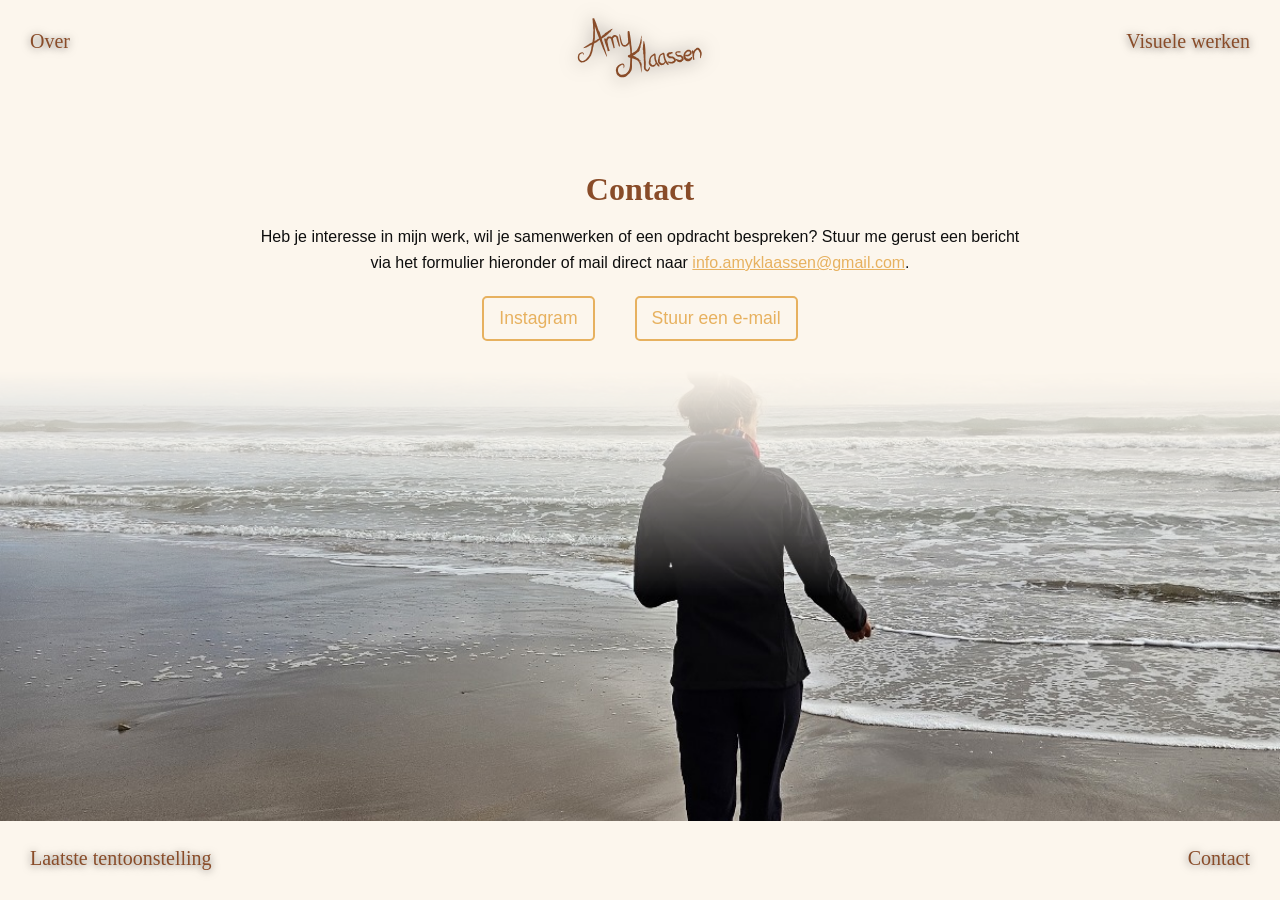
==== commit 39037204: "Refactor add function to accept parameters" ====
--- a/contact.html
+++ b/contact.html
@@ -57,6 +57,7 @@
       <div class="dropdown">
         <a href="over.html">Amy</a>
         <a href="visuelewerken.html">Visuele werken</a>
+        <a href="Pardonmyimagination.html">Pardon My Imagination</a>
         <a href="contact.html">Contact</a>
       </div>
     </div>
@@ -85,7 +86,15 @@
     <img src="images/profiel-14.jpg" alt="Banner">
   </div>
 
+ <!--menu again-->
+  <div class="nav bottom-left">
+    <a href="Pardonmyimagination.html"> Laatste tentoonstelling</a>
+  </div>
+
+  <div class="nav bottom-right">
+    <a href="Contact.html">Contact</a>
+  </div>  
 
   <script src="loader.js" defer></script>
   </body>
-</html>+</html>
--- a/style.css
+++ b/style.css
@@ -1,5 +1,4 @@
 :root {
-    
     --black: rgb(14, 14, 14, 1);
     --white: rgb(244, 244, 244, 1);
 
@@ -13,24 +12,6 @@
     --stoffigeolijf: rgb(112, 127, 105, 1);
     --spargroen: rgba(52, 70, 32, 1);
     --nachtblauw: rgb(26, 30, 42, 1);
-    
-    /* oude kleuren
-    --wetclay: rgba(137, 76, 41, 1);
-    --pollendust: rgba(224, 168, 90, 1);
-    --drypottery: rgba(247, 231, 204, 1);
-    --sageolive: rgba(181, 174, 125, 1);
-    --pineneedles: rgba(52,70,32,1);
-    --desertaloe: rgba(201,205,189, 1);
-
-    --color-a: rgb(99, 25, 24, 1);
-    --color-b: rgb(107, 47, 15, 1);
-    --color-c:rgb(156, 104, 46, 1);
-    --color-d:rgb(189, 121, 89, 1); 
-    --color-e:rgb(112, 127, 105, 1);
-    --color-f:rgb(26, 30, 42, 1);
-    --color-g:rgb(255, 210, 127, 1);
-    --color-h:rgba(251, 241, 218, 0.97);
-*/ 
 
     --bg-over: var(--bloemwit);
     --bg-contact: var(--bloemwit);
@@ -79,7 +60,7 @@
     --text-koppen: 'Playfair Display', serif;
     --text-koppen: 'Merriweather', serif;
     --text-paragraaf: 'Inter', sans-serif;
-    --textsize-menu: 15px;
+    --textsize-menu: 20px;
     --textsize-h1: 2rem;
     --textsize-h2: 1.8rem;
     --textsize-h3: 1.2rem;
@@ -89,16 +70,6 @@
     --textsize-button: 1.1rem;
     --text-button: 'Inter', sans-serif;
     --line-height-ondertitel: 1.6; 
-
-/* oude verwijzingen
-    --textgrootte-hoofdkop: 3rem;
-    --textgrootte-kop1: 2.5rem;
-    --textgrootte-ondertitel:1.3rem;
-    --textgrootte-ondertitel2:1.2rem;
-    --textgrootte-koppen23: 1.7rem;
-    --textgrootte-paragraaf:1rem;
-    --textgrootte-footer: 0.5rem;
-    */ 
 }
 
 @font-face {
